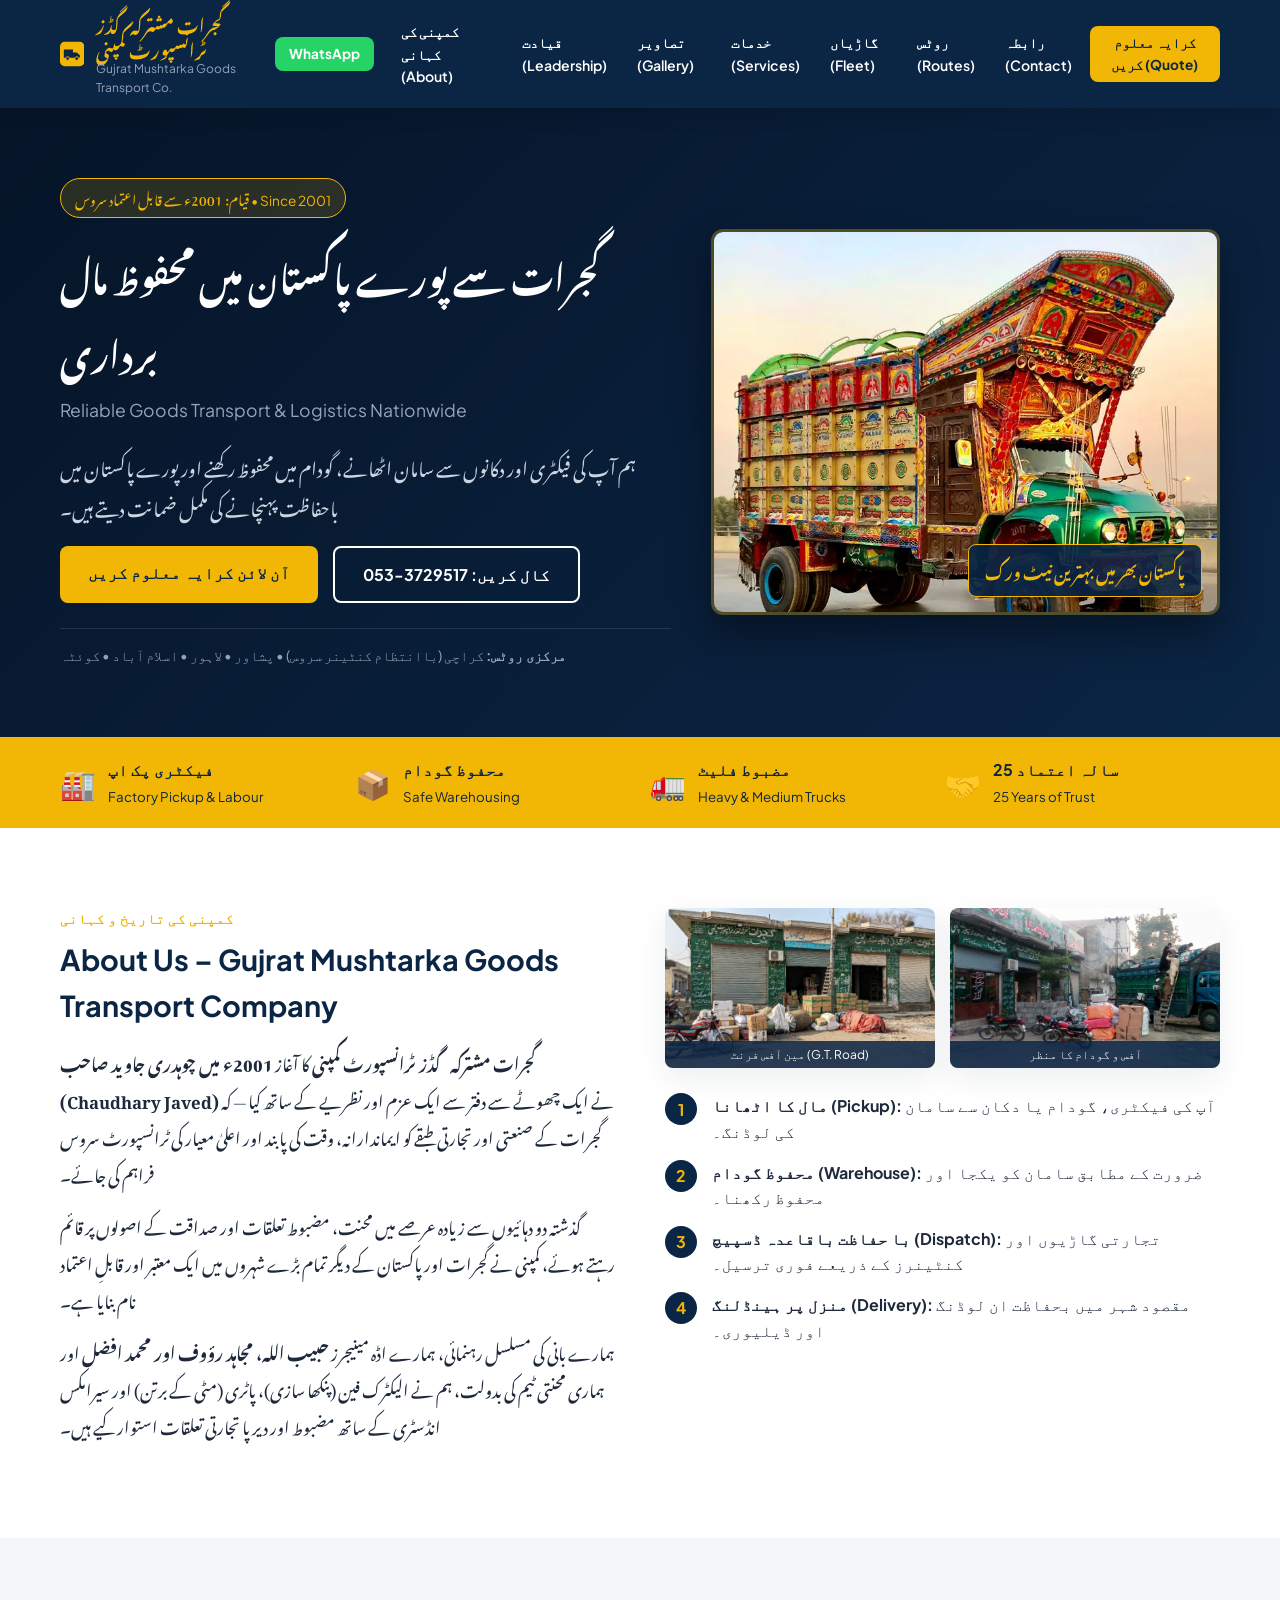
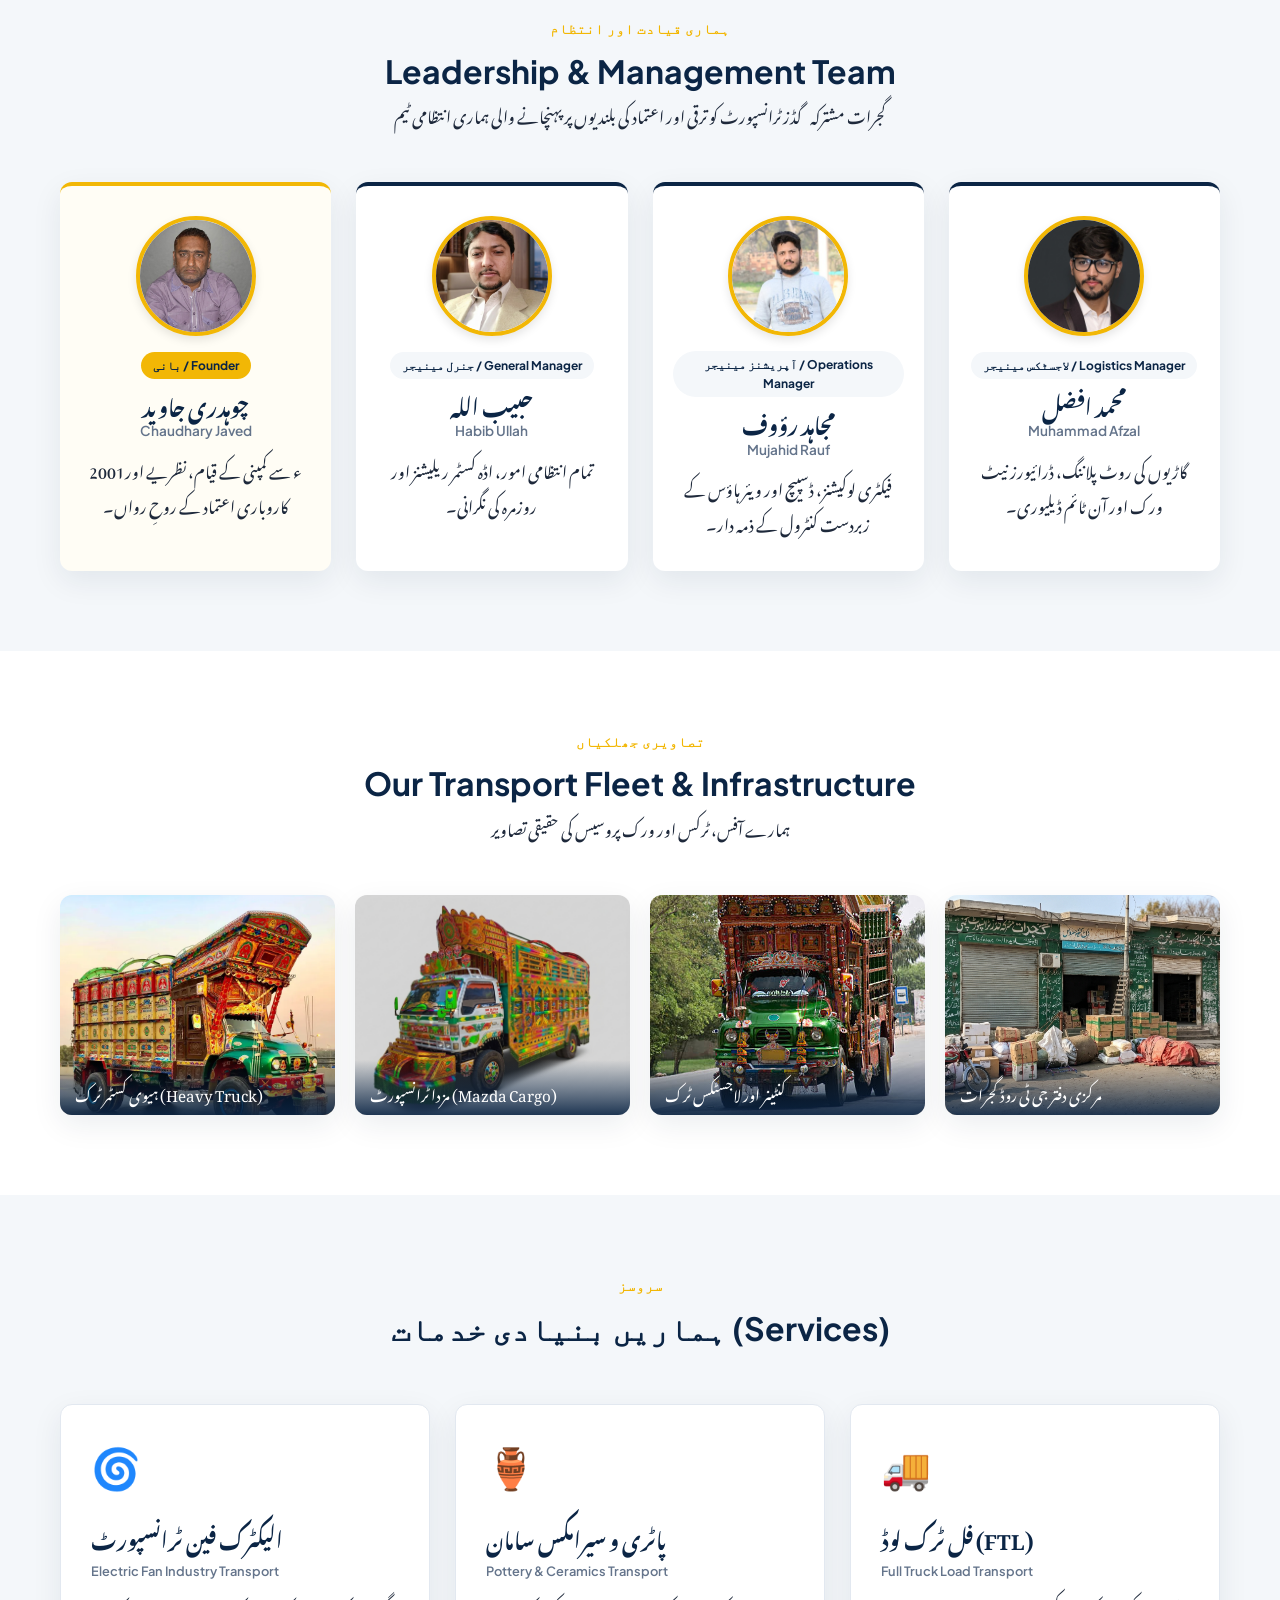
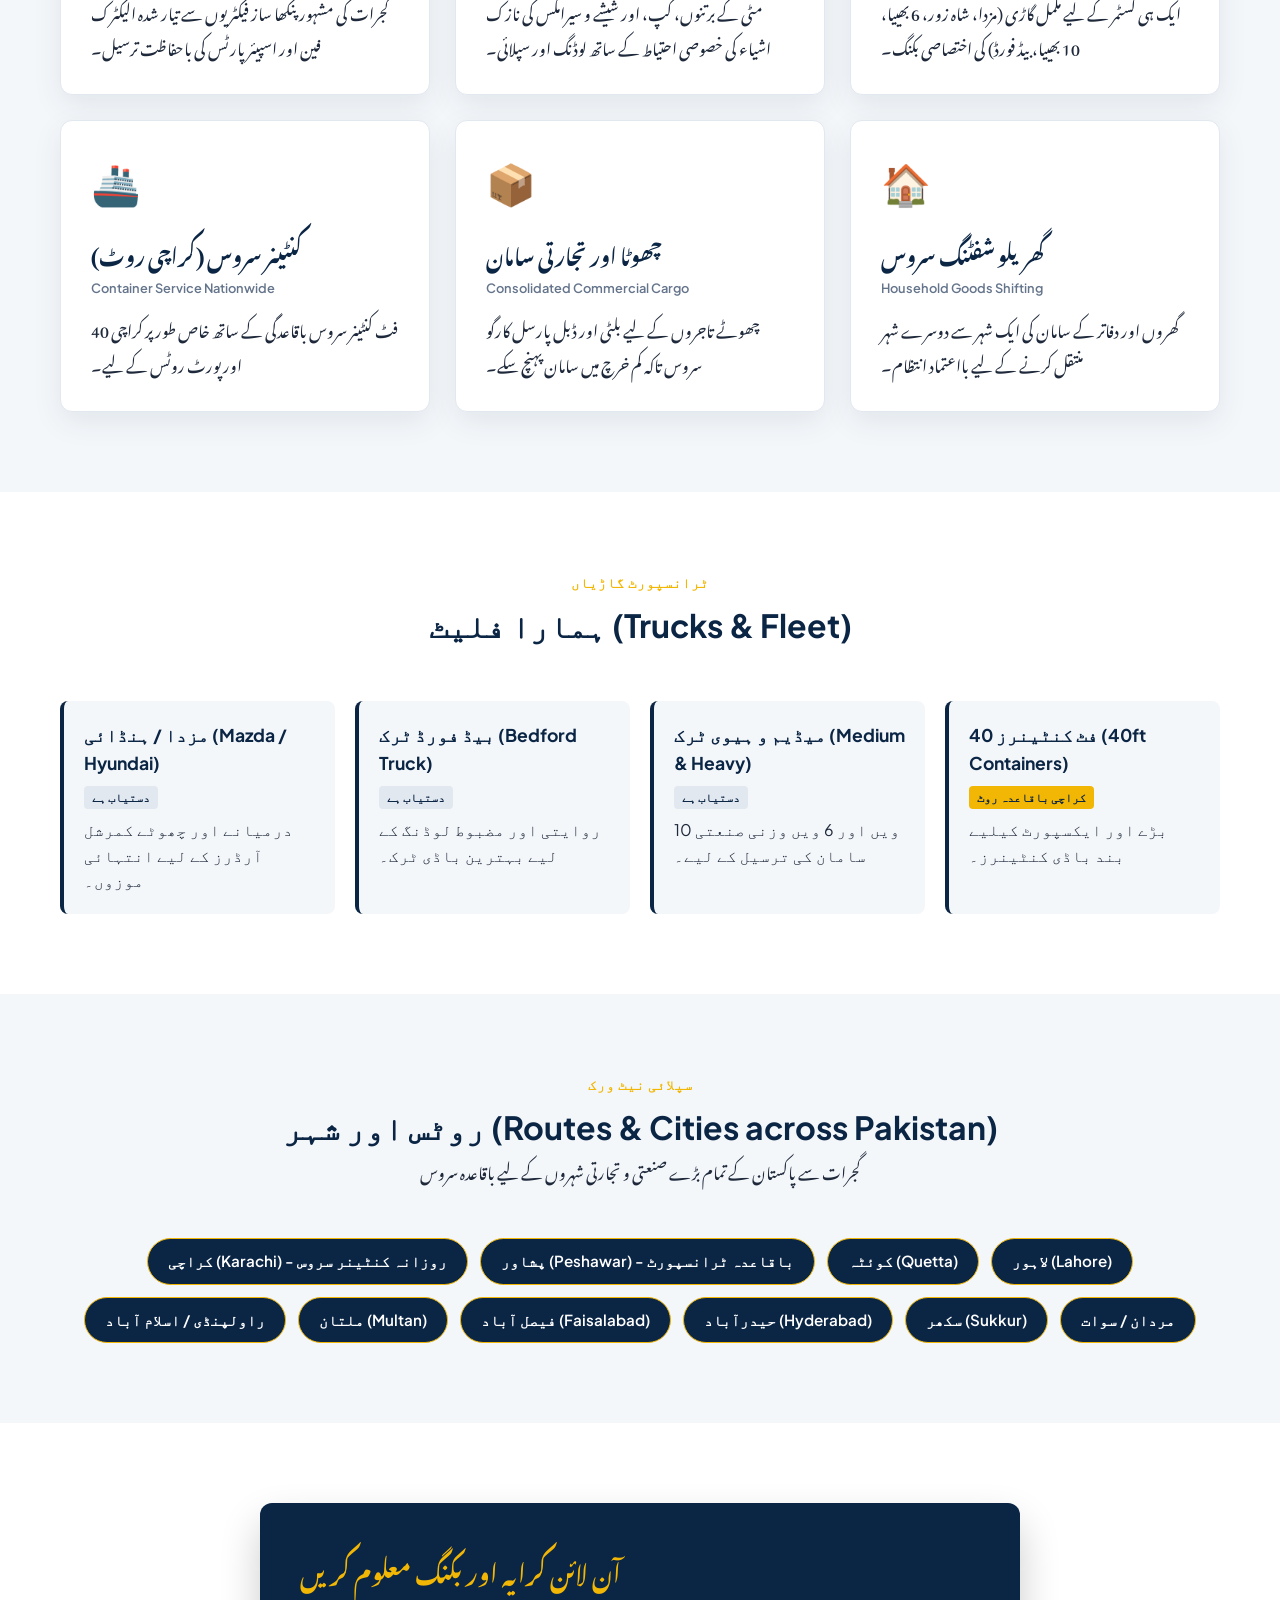
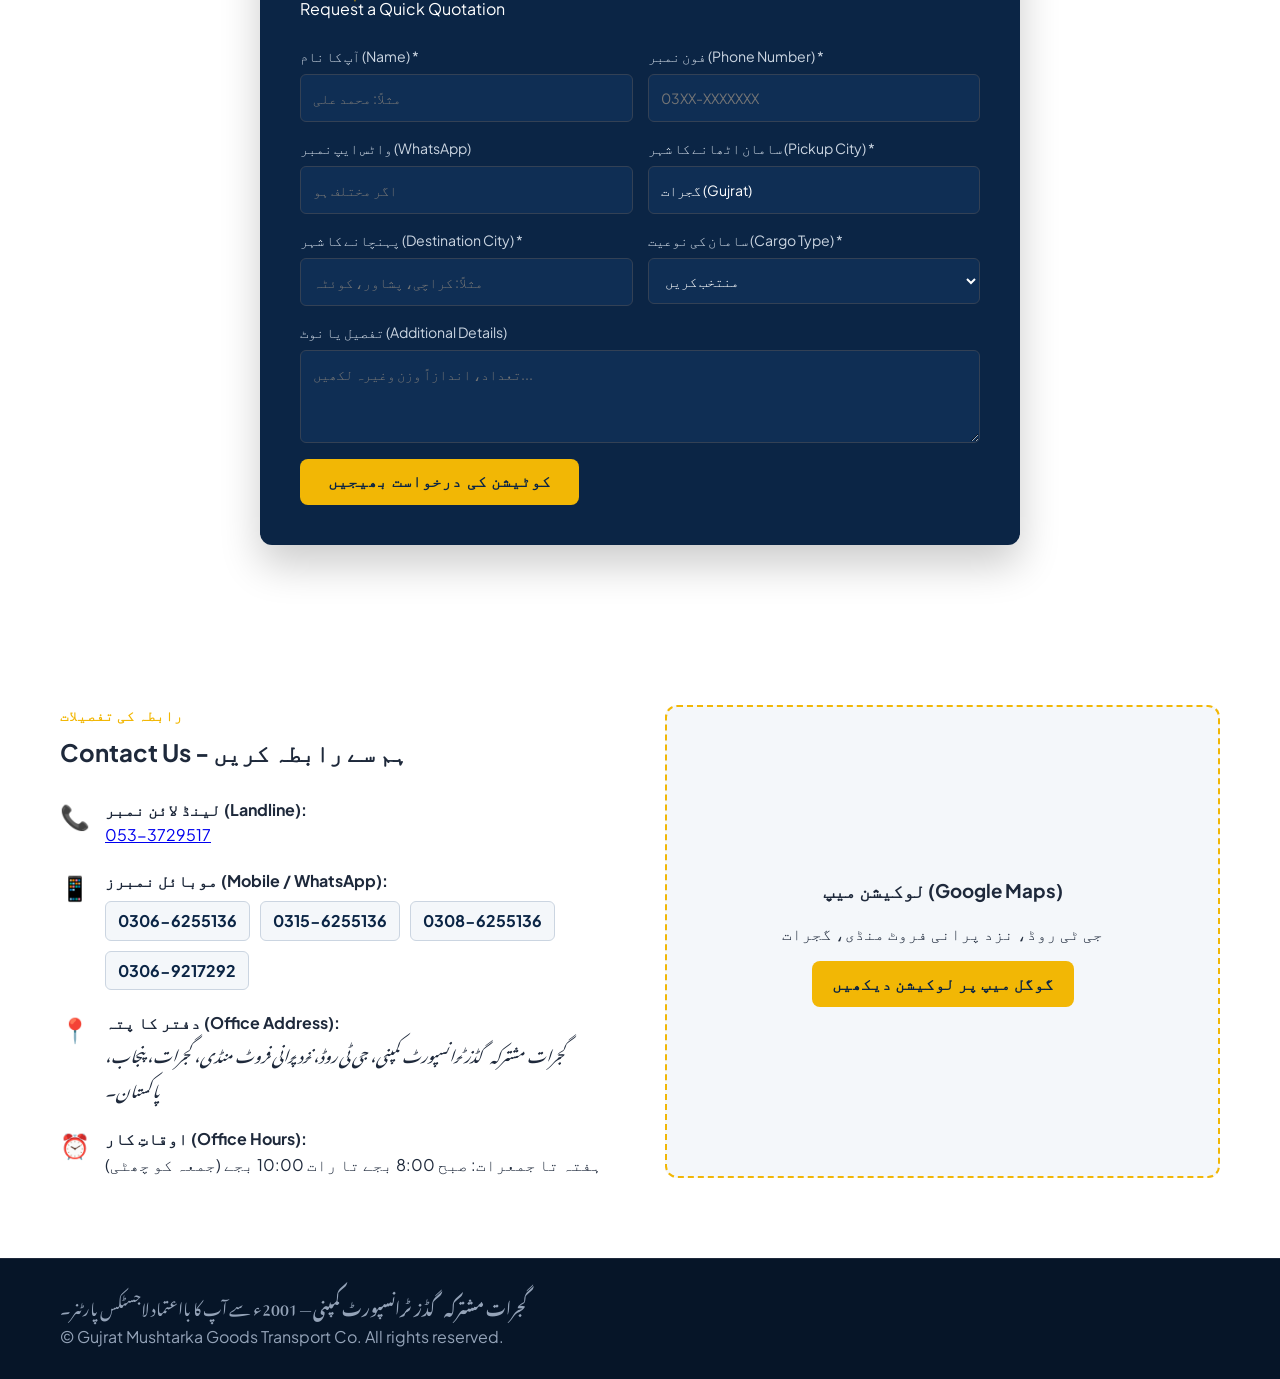
==== index.html @ 5819aaee "Update index.html" ====
<!DOCTYPE html>
<html lang="ur" dir="ltr">
<head>
<meta charset="utf-8">
<meta name="viewport" content="width=device-width, initial-scale=1">
<title>گجرات مشترکہ گڈز ٹرانسپورٹ کمپنی | Gujrat Mushtarka Goods Transport Co.</title>
<meta name="description" content="گجرات سے پورے پاکستان میں مال برداری اور لاجسٹکس سروسز۔ Gujrat Mushtarka Goods Transport Co. - Reliable Freight Transport across Pakistan since 2001.">
<meta property="og:title" content="گجرات مشترکہ گڈز ٹرانسپورٹ کمپنی">
<meta property="og:description" content="2001 سے گجرات سے پورے پاکستان کے لیے قابل اعتماد ٹرانسپورٹ سروس۔">
<meta property="og:type" content="website">
<meta name="theme-color" content="#0B2545">
<link rel="icon" href="data:image/svg+xml,%3Csvg xmlns='http://www.w3.org/2000/svg' viewBox='0 0 32 32'%3E%3Crect width='32' height='32' rx='6' fill='%230B2545'/%3E%3Cpath d='M6 21V10h12v11zM18 14h5l3 3v4H18z' fill='%23F2B705'/%3E%3C/svg%3E">

<!-- Google Fonts (Urdu Nastaliq & Modern English) -->
<link rel="preconnect" href="https://fonts.googleapis.com">
<link rel="preconnect" href="https://fonts.gstatic.com" crossorigin>
<link href="https://fonts.googleapis.com/css2?family=Noto+Nastaliq+Urdu:wght@400;700&family=Plus+Jakarta+Sans:wght@400;600;700;800&display=swap" rel="stylesheet">

<link rel="stylesheet" href="style.css">
<script type="application/ld+json">
{"@context":"https://schema.org","@type":"MovingCompany","name":"Gujrat Mushtarka Goods Transport Co.","telephone":"+92-53-3729517","email":"ijaza504@gmail.com","address":{"@type":"PostalAddress","streetAddress":"G.T. Road, Near Purani Fruit Mandi","addressLocality":"Gujrat","addressRegion":"Punjab","addressCountry":"PK"}}
</script>
</head>
<body>

<header class="site-header">
  <div class="wrap bar">
    <a class="brand" href="#home">
      <svg width="36" height="36" viewBox="0 0 32 32" aria-hidden="true"><rect width="32" height="32" rx="6" fill="#F2B705"/><path d="M5 21V10h12v11zM17 14h5l4 3.5V21H17z" fill="#0B2545"/><circle cx="10" cy="22" r="2.4" fill="#0B2545" stroke="#F2B705" stroke-width="1.2"/><circle cx="22" cy="22" r="2.4" fill="#0B2545" stroke="#F2B705" stroke-width="1.2"/></svg>
      <div class="brand-text">
        <span class="urdu-title">گجرات مشترکہ گڈز ٹرانسپورٹ کمپنی</span>
        <small class="eng-title">Gujrat Mushtarka Goods Transport Co.</small>
      </div>
    </a>
    <a class="btn small hdr-wa" href="https://wa.me/923066255136?text=Assalam-o-Alaikum%2C%20I%20need%20goods%20transport%20services%20from%20Gujrat." target="_blank" rel="noopener">WhatsApp</a>
    <button class="menu-btn" aria-expanded="false" aria-controls="nav">Menu</button>
    <nav id="nav">
      <a href="#about">کمپنی کی کہانی (About)</a>
      <a href="#team">قیادت (Leadership)</a>
      <a href="#gallery">تصاویر (Gallery)</a>
      <a href="#services">خدمات (Services)</a>
      <a href="#fleet">گاڑیاں (Fleet)</a>
      <a href="#routes">روٹس (Routes)</a>
      <a href="#contact">رابطہ (Contact)</a>
      <a class="btn small primary" href="#quote">کرایہ معلوم کریں (Quote)</a>
    </nav>
  </div>
</header>

<main id="main">

<section id="home" class="hero">
  <div class="wrap hero-grid">
    <div class="hero-content">
      <div class="badge-established"><span class="urdu-text">قیام: 2001ء سے قابل اعتماد سروس</span> • Since 2001</div>
      <h1 class="hero-heading">
        <span class="urdu-block">گجرات سے پورے پاکستان میں محفوظ مال برداری</span>
        <span class="eng-sub">Reliable Goods Transport & Logistics Nationwide</span>
      </h1>
      <p class="lead urdu-text">
        ہم آپ کی فیکٹری اور دکانوں سے سامان اٹھانے، گودام میں محفوظ رکھنے اور پورے پاکستان میں باحفاظت پہنچانے کی مکمل ضمانت دیتے ہیں۔
      </p>
      <div class="actions">
        <a class="btn primary lg" href="#quote">آن لائن کرایہ معلوم کریں</a>
        <a class="btn ghost lg" href="tel:+92533729517">کال کریں: 3729517-053</a>
      </div>
      <div class="hero-routes-tag">
        <strong>مرکزی روٹس:</strong> کراچی (باانتظام کنٹینر سروس) • پشاور • لاہور • اسلام آباد • کوئٹہ
      </div>
    </div>
    <div class="hero-art-card">
      <img src="images/Truck-1.webp" onerror="this.src='images/truck-2.jpg'" alt="Gujrat Mushtarka Goods Transport Truck" class="main-hero-img">
      <div class="hero-img-badge">
        <span class="urdu-text">پاکستان بھر میں بہترین نیٹ ورک</span>
      </div>
    </div>
  </div>
</section>

<section class="strip">
  <div class="wrap strip-grid">
    <div class="strip-item">
      <span class="strip-icon">🏭</span>
      <div><strong>فیکٹری پک اپ</strong><br><small>Factory Pickup & Labour</small></div>
    </div>
    <div class="strip-item">
      <span class="strip-icon">📦</span>
      <div><strong>محفوظ گودام</strong><br><small>Safe Warehousing</small></div>
    </div>
    <div class="strip-item">
      <span class="strip-icon">🚛</span>
      <div><strong>مضبوط فلیٹ</strong><br><small>Heavy & Medium Trucks</small></div>
    </div>
    <div class="strip-item">
      <span class="strip-icon">🤝</span>
      <div><strong>25 سالہ اعتماد</strong><br><small>25 Years of Trust</small></div>
    </div>
  </div>
</section>

<section id="about" class="section">
  <div class="wrap two">
    <div class="about-card">
      <span class="section-kicker">کمپنی کی تاریخ و کہانی</span>
      <h2>About Us – Gujrat Mushtarka Goods Transport Company</h2>
      <div class="story-content urdu-text">
        <p><strong>گجرات مشترکہ گڈز ٹرانسپورٹ کمپنی</strong> کا آغاز <strong>2001ء میں چوہدری جاوید صاحب (Chaudhary Javed)</strong> نے ایک چھوٹے سے دفتر سے ایک عزم اور نظریے کے ساتھ کیا — کہ گجرات کے صنعتی اور تجارتی طبقے کو ایماندارانہ، وقت کی پابند اور اعلیٰ معیار کی ٹرانسپورٹ سروس فراہم کی جائے۔</p>
        <p>گذشتہ دو دہائیوں سے زیادہ عرصے میں محنت، مضبوط تعلقات اور صداقت کے اصولوں پر قائم رہتے ہوئے، کمپنی نے گجرات اور پاکستان کے دیگر تمام بڑے شہروں میں ایک معتبر اور قابلِ اعتماد نام بنایا ہے۔</p>
        <p>ہمارے بانی کی مسلسل رہنمائی، ہمارے اڈہ مینیجرز <strong>حبیب اللہ، مجاہد رؤوف اور محمد افضل</strong> اور ہماری محنتی ٹیم کی بدولت، ہم نے الیکٹرک فین (پنکھا سازی)، پاٹری (مٹی کے برتن) اور سیرامکس انڈسٹری کے ساتھ مضبوط اور دیرپا تجارتی تعلقات استوار کیے ہیں۔</p>
      </div>
    </div>
    <div class="about-highlights">
      <div class="office-images-grid">
        <div class="img-box">
          <img src="images/Office%20Front.jpg" alt="Office Front View">
          <span>مین آفس فرنٹ (G.T. Road)</span>
        </div>
        <div class="img-box">
          <img src="images/Office%20left%20Side%20front.jpg" alt="Office Side View">
          <span>آفس و گودام کا منظر</span>
        </div>
      </div>
      <ul class="steps-list">
        <li><span class="num">1</span> <div><strong>مال کا اٹھانا (Pickup):</strong> آپ کی فیکٹری، گودام یا دکان سے سامان کی لوڈنگ۔</div></li>
        <li><span class="num">2</span> <div><strong>محفوظ گودام (Warehouse):</strong> ضرورت کے مطابق سامان کو یکجا اور محفوظ رکھنا۔</div></li>
        <li><span class="num">3</span> <div><strong>با حفاظت باقاعدہ ڈسپیچ (Dispatch):</strong> تجارتی گاڑیوں اور کنٹینرز کے ذریعے فوری ترسیل۔</div></li>
        <li><span class="num">4</span> <div><strong>منزل پر ہینڈلنگ (Delivery):</strong> مقصود شہر میں بحفاظت ان لوڈنگ اور ڈیلیوری۔</div></li>
      </ul>
    </div>
  </div>
</section>

<!-- Leadership & Team Section -->
<section id="team" class="section tint">
  <div class="wrap">
    <div class="center-head">
      <span class="section-kicker">ہماری قیادت اور انتظام</span>
      <h2>Leadership & Management Team</h2>
      <p class="urdu-text intro">گجرات مشترکہ گڈز ٹرانسپورٹ کو ترقی اور اعتماد کی بلندیوں پر پہنچانے والی ہماری انتظامی ٹیم</p>
    </div>

    <div class="team-grid">
      
      <!-- Founder -->
      <div class="team-card founder-card">
        <div class="profile-img-wrap">
          <img src="images/Founder.jpg" onerror="this.src='https://via.placeholder.com/150?text=Founder'" alt="Chaudhary Javed">
        </div>
        <div class="team-details">
          <span class="role-badge gold">بانی / Founder</span>
          <h3>چوہدری جاوید</h3>
          <p class="eng-name">Chaudhary Javed</p>
          <p class="urdu-desc urdu-text">2001ء سے کمپنی کے قیام، نظریے اور کاروباری اعتماد کے روحِ رواں۔</p>
        </div>
      </div>

      <!-- General Manager -->
      <div class="team-card">
        <div class="profile-img-wrap">
          <img src="images/Manager.jpg" onerror="this.src='https://via.placeholder.com/150?text=Manager'" alt="Habib Ullah">
        </div>
        <div class="team-details">
          <span class="role-badge">جنرل مینیجر / General Manager</span>
          <h3>حبیب اللہ</h3>
          <p class="eng-name">Habib Ullah</p>
          <p class="urdu-desc urdu-text">تمام انتظامی امور، اڈہ کسٹمر ریلیشنز اور روزمرہ کی نگرانی۔</p>
        </div>
      </div>

      <!-- Operations Manager -->
      <div class="team-card">
        <div class="profile-img-wrap">
          <img src="images/Mujahid.jpg" onerror="this.src='https://via.placeholder.com/150?text=Mujahid'" alt="Mujahid Rauf">
        </div>
        <div class="team-details">
          <span class="role-badge">آپریشنز مینیجر / Operations Manager</span>
          <h3>مجاہد رؤوف</h3>
          <p class="eng-name">Mujahid Rauf</p>
          <p class="urdu-desc urdu-text">فیکٹری لوکیشنز، ڈسپیچ اور ویئر ہاؤس کے زبردست کنٹرول کے ذمہ دار۔</p>
        </div>
      </div>

      <!-- Logistics Manager -->
      <div class="team-card">
        <div class="profile-img-wrap">
          <img src="images/Afzal.jpg" onerror="this.src='https://via.placeholder.com/150?text=Afzal'" alt="Muhammad Afzal">
        </div>
        <div class="team-details">
          <span class="role-badge">لاجسٹکس مینیجر / Logistics Manager</span>
          <h3>محمد افضل</h3>
          <p class="eng-name">Muhammad Afzal</p>
          <p class="urdu-desc urdu-text">گاڑیوں کی روٹ پلاننگ، ڈرائیورز نیٹ ورک اور آن ٹائم ڈیلیوری۔</p>
        </div>
      </div>

    </div>
  </div>
</section>

<!-- Gallery Section -->
<section id="gallery" class="section">
  <div class="wrap">
    <div class="center-head">
      <span class="section-kicker">تصاویری جھلکیاں</span>
      <h2>Our Transport Fleet & Infrastructure</h2>
      <p class="urdu-text intro">ہمارے آفس، ٹرکس اور ورک پروسیس کی حقیقی تصاویر</p>
    </div>
    
    <div class="gallery-grid">
      <div class="gallery-item">
        <img src="images/Truck-1.webp" onerror="this.src='images/truck-2.jpg'" alt="Heavy Freight Truck">
        <div class="overlay"><span>ہیوی کسٹمر ٹرک (Heavy Truck)</span></div>
      </div>
      <div class="gallery-item">
        <img src="images/Mazda.jpg" alt="Mazda Goods Transport">
        <div class="overlay"><span>مزدا ٹرانسپورٹ (Mazda Cargo)</span></div>
      </div>
      <div class="gallery-item">
        <img src="images/truck-2.jpg" alt="Container Transport Truck">
        <div class="overlay"><span>کنٹینر اور لاجسٹکس ٹرک</span></div>
      </div>
      <div class="gallery-item">
        <img src="images/Office%20Front.jpg" alt="Office Location Gujrat">
        <div class="overlay"><span>مرکزی دفتر جی ٹی روڈ گجرات</span></div>
      </div>
    </div>
  </div>
</section>

<!-- Services Section -->
<section id="services" class="section tint">
  <div class="wrap">
    <div class="center-head">
      <span class="section-kicker">سروسز</span>
      <h2>ہماریں بنیادی خدمات (Services)</h2>
    </div>
    <div class="cards-grid">
      <article class="service-card">
        <div class="icon">🌀</div>
        <h3 class="urdu-text">الیکٹرک فین ٹرانسپورٹ</h3>
        <p class="eng-sub">Electric Fan Industry Transport</p>
        <p class="urdu-text text-muted">گجرات کی مشہور پنکھا ساز فیکٹریوں سے تیار شدہ الیکٹرک فین اور اسپیئر پارٹس کی باحفاظت ترسیل۔</p>
      </article>

      <article class="service-card">
        <div class="icon">🏺</div>
        <h3 class="urdu-text">پاٹری و سیرامکس سامان</h3>
        <p class="eng-sub">Pottery & Ceramics Transport</p>
        <p class="urdu-text text-muted">مٹی کے برتنوں، کپ، اور شیشے و سیرامکس کی نازک اشیاء کی خصوصی احتیاط کے ساتھ لوڈنگ اور سپلائی۔</p>
      </article>

      <article class="service-card">
        <div class="icon">🚚</div>
        <h3 class="urdu-text">فل ٹرک لوڈ (FTL)</h3>
        <p class="eng-sub">Full Truck Load Transport</p>
        <p class="urdu-text text-muted">ایک ہی کسٹمر کے لیے مکمل گاڑی (مزدا، شاہ زور، 6 بھییا، 10 بھییا، بیڈ فورڈ) کی اختصاصی بکنگ۔</p>
      </article>

      <article class="service-card">
        <div class="icon">🚢</div>
        <h3 class="urdu-text">کنٹینر سروس (کراچی روٹ)</h3>
        <p class="eng-sub">Container Service Nationwide</p>
        <p class="urdu-text text-muted">40 فٹ کنٹینر سروس باقاعدگی کے ساتھ خاص طور پر کراچی اور پورٹ روٹس کے لیے۔</p>
      </article>

      <article class="service-card">
        <div class="icon">📦</div>
        <h3 class="urdu-text">چھوٹا اور تجارتی سامان</h3>
        <p class="eng-sub">Consolidated Commercial Cargo</p>
        <p class="urdu-text text-muted">چھوٹے تاجروں کے لیے بلٹی اور ڈبل پارسل کارگو سروس تاکہ کم خرچ میں سامان پہنچ سکے۔</p>
      </article>

      <article class="service-card">
        <div class="icon">🏠</div>
        <h3 class="urdu-text">گھریلو شفٹنگ سروس</h3>
        <p class="eng-sub">Household Goods Shifting</p>
        <p class="urdu-text text-muted">گھروں اور دفاتر کے سامان کی ایک شہر سے دوسرے شہر منتقل کرنے کے لیے بااعتماد انتظام۔</p>
      </article>
    </div>
  </div>
</section>

<!-- Fleet & Vehicles in Urdu -->
<section id="fleet" class="section">
  <div class="wrap">
    <div class="center-head">
      <span class="section-kicker">ٹرانسپورٹ گاڑیاں</span>
      <h2>ہمارا فلیٹ (Trucks & Fleet)</h2>
    </div>
    <div class="fleet-grid">
      <div class="fleet-box">
        <h4>مزدا / ہنڈائی (Mazda / Hyundai)</h4>
        <span class="urdu-badge">دستیاب ہے</span>
        <p>درمیانے اور چھوٹے کمرشل آرڈرز کے لیے انتہائی موزوں۔</p>
      </div>
      <div class="fleet-box">
        <h4>بیڈ فورڈ ٹرک (Bedford Truck)</h4>
        <span class="urdu-badge">دستیاب ہے</span>
        <p>روایتی اور مضبوط لوڈنگ کے لیے بہترین باڈی ٹرک۔</p>
      </div>
      <div class="fleet-box">
        <h4>میڈیم و ہیوی ٹرک (Medium & Heavy)</h4>
        <span class="urdu-badge">دستیاب ہے</span>
        <p>10 ویں اور 6 ویں وزنی صنعتی سامان کی ترسیل کے لیے۔</p>
      </div>
      <div class="fleet-box">
        <h4>40 فٹ کنٹینرز (40ft Containers)</h4>
        <span class="urdu-badge gold">کراچی باقاعدہ روٹ</span>
        <p>بڑے اور ایکسپورٹ کیلیے بند باڈی کنٹینرز۔</p>
      </div>
    </div>
  </div>
</section>

<!-- Cities & Routes in Urdu -->
<section id="routes" class="section tint">
  <div class="wrap">
    <div class="center-head">
      <span class="section-kicker">سپلائی نیٹ ورک</span>
      <h2>روٹس اور شہر (Routes & Cities across Pakistan)</h2>
      <p class="urdu-text intro">گجرات سے پاکستان کے تمام بڑے صنعتی و تجارتی شہروں کے لیے باقاعدہ سروس</p>
    </div>
    <div class="cities-container">
      <div class="main-city-chips">
        <span class="city-chip prime">کراچی (Karachi) - روزانہ کنٹینر سروس</span>
        <span class="city-chip prime">پشاور (Peshawar) - باقاعدہ ٹرانسپورٹ</span>
        <span class="city-chip prime">کوئٹہ (Quetta)</span>
        <span class="city-chip prime">لاہور (Lahore)</span>
        <span class="city-chip prime">راولپنڈی / اسلام آباد</span>
        <span class="city-chip prime">ملتان (Multan)</span>
        <span class="city-chip prime">فیصل آباد (Faisalabad)</span>
        <span class="city-chip prime">حیدرآباد (Hyderabad)</span>
        <span class="city-chip prime">سکھر (Sukkur)</span>
        <span class="city-chip prime">مردان / سوات</span>
      </div>
    </div>
  </div>
</section>

<!-- Quote Form -->
<section id="quote" class="section quote-section">
  <div class="wrap narrow">
    <div class="quote-box">
      <h2 class="urdu-text text-center">آن لائن کرایہ اور بکنگ معلوم کریں</h2>
      <p class="text-center eng-sub">Request a Quick Quotation</p>
      
      <form id="quoteForm" action="https://formsubmit.co/ijaza504@gmail.com" method="POST" style="margin-top:24px;">
        <!-- Redirect after submission (Optional) -->
        <input type="hidden" name="_next" value="https://ijaza504.github.io/Gujrat-Mushtarka-Goods-Transport-Co/">
        <input type="hidden" name="_subject" value="New Quote Request - Gujrat Mushtarka Transport">
        
        <div class="form-grid">
          <label>آپ کا نام (Name) *<input type="text" name="name" required placeholder="مثلاً: محمد علی"></label>
          <label>فون نمبر (Phone Number) *<input type="tel" name="phone" required placeholder="03XX-XXXXXXX"></label>
          <label>واٹس ایپ نمبر (WhatsApp)<input type="tel" name="whatsapp" placeholder="اگر مختلف ہو"></label>
          <label>سامان اٹھانے کا شہر (Pickup City) *<input type="text" name="pickupCity" value="گجرات (Gujrat)" required></label>
          <label>پہنچانے کا شہر (Destination City) *<input type="text" name="destCity" placeholder="مثلاً: کراچی، پشاور، کوئٹہ" required></label>
          <label>سامان کی نوعیت (Cargo Type) *
            <select name="cargoType" required>
              <option value="">منتخب کریں</option>
              <option value="Electric Fans">الیکٹرک فین (Electric Fans)</option>
              <option value="Pottery">پاٹری / سیرامکس (Pottery)</option>
              <option value="Commercial Cargo">کمرشل کارگو (Commercial Cargo)</option>
              <option value="Household Shifting">گھریلو سامان (Household Shifting)</option>
              <option value="Other">دیگر (Other)</option>
            </select>
          </label>
          <label class="full-width">تفصیل یا نوٹ (Additional Details)<textarea name="notes" rows="3" placeholder="تعداد، اندازاً وزن وغیرہ لکھیں..."></textarea></label>
        </div>
        <button type="submit" class="btn primary lg full-btn" style="margin-top:16px;">کوٹیشن کی درخواست بھیجیں</button>
      </form>
    </div>
  </div>
</section>
<!-- Contact Section -->
<section id="contact" class="section">
  <div class="wrap two">
    <div class="contact-info-card">
      <span class="section-kicker">رابطہ کی تفصیلات</span>
      <h2>Contact Us - ہم سے رابطہ کریں</h2>
      
      <div class="contact-methods">
        <div class="c-row">
          <span class="c-icon">📞</span>
          <div>
            <strong>لینڈ لائن نمبر (Landline):</strong><br>
            <a href="tel:+92533729517" class="phone-link">053-3729517</a>
          </div>
        </div>

        <div class="c-row">
          <span class="c-icon">📱</span>
          <div>
            <strong>موبائل نمبرز (Mobile / WhatsApp):</strong>
            <div class="phones-grid">
              <a href="tel:+923066255136">0306-6255136</a>
              <a href="tel:+923156255136">0315-6255136</a>
              <a href="tel:+923086255136">0308-6255136</a>
              <a href="tel:+923069217292">0306-9217292</a>
            </div>
          </div>
        </div>

        <div class="c-row">
          <span class="c-icon">📍</span>
          <div>
            <strong>دفتر کا پتہ (Office Address):</strong><br>
            <address class="urdu-text">گجرات مشترکہ گڈز ٹرانسپورٹ کمپنی، جی ٹی روڈ، نزد پرانی فروٹ منڈی، گجرات، پنجاب، پاکستان۔</address>
          </div>
        </div>

        <div class="c-row">
          <span class="c-icon">⏰</span>
          <div>
            <strong>اوقاتِ کار (Office Hours):</strong><br>
            <span>ہفتہ تا جمعرات: صبح 8:00 بجے تا رات 10:00 بجے (جمعہ کو چھٹی)</span>
          </div>
        </div>
      </div>
    </div>

    <div class="map-box">
      <h3>لوکیشن میپ (Google Maps)</h3>
      <p>جی ٹی روڈ، نزد پرانی فروٹ منڈی، گجرات</p>
      <a href="https://www.google.com/maps/place/Gujrat+Mushtarka+Goods+Transport+Co./@32.559764,74.0819504,831m/data=!3m2!1e3!4b1!4m6!3m5!1s0x391f1bdcf7f16bd5:0x8f5a824f1173a8bf!8m2!3d32.559764!4d74.0819504!16s%2Fg%2F11f760jm0r?entry=ttu" target="_blank" rel="noopener" class="btn primary">گوگل میپ پر لوکیشن دیکھیں</a>
    </div>
  </div>
</section>

</main>

<footer class="site-footer">
  <div class="wrap text-center">
    <p class="urdu-text"><strong>گجرات مشترکہ گڈز ٹرانسپورٹ کمپنی</strong> — 2001ء سے آپ کا بااعتماد لاجسٹکس پارٹنر۔</p>
    <p class="eng-sub">&copy; Gujrat Mushtarka Goods Transport Co. All rights reserved.</p>
  </div>
</footer>

<script>
  document.querySelector('.menu-btn').addEventListener('click', function() {
    document.getElementById('nav').classList.toggle('open');
  });
</script>
</body>
</html>
---- style.css ----
:root {
  --navy: #0B2545;
  --navy-dark: #061528;
  --navy-light: #133966;
  --gold: #F2B705;
  --gold-hover: #ffca28;
  --bg-light: #F4F7FA;
  --text-dark: #1E293B;
  --text-muted: #64748B;
  --white: #FFFFFF;
  --font-urdu: 'Noto Nastaliq Urdu', serif;
  --font-eng: 'Plus Jakarta Sans', sans-serif;
  --radius: 12px;
  --shadow: 0 10px 30px rgba(11, 37, 69, 0.08);
}

* { box-sizing: border-box; margin: 0; padding: 0; }
html { scroll-behavior: smooth; }

body {
  font-family: var(--font-eng);
  color: var(--text-dark);
  background-color: var(--white);
  line-height: 1.6;
}

.urdu-text, .urdu-title, .urdu-block {
  font-family: var(--font-urdu);
  line-height: 2.2 !important;
}

.wrap { max-width: 1200px; margin: 0 auto; padding: 0 20px; }
.narrow { max-width: 800px; }

/* Header */
.site-header {
  position: sticky;
  top: 0;
  z-index: 100;
  background: var(--navy);
  box-shadow: 0 4px 20px rgba(0,0,0,0.15);
  padding: 10px 0;
}
.bar { display: flex; align-items: center; justify-content: space-between; gap: 15px; }
.brand { display: flex; align-items: center; gap: 12px; text-decoration: none; color: var(--white); }
.brand-text .urdu-title { display: block; font-size: 1.1rem; color: var(--gold); font-weight: 700; line-height: 1.4 !important; }
.brand-text .eng-title { display: block; font-size: 0.75rem; color: #94A3B8; }

nav { display: flex; align-items: center; gap: 6px; }
nav a { color: var(--white); text-decoration: none; padding: 8px 12px; border-radius: 6px; font-size: 0.88rem; font-weight: 600; }
nav a:hover { background: var(--navy-light); }

.menu-btn { display: none; background: transparent; color: var(--white); border: 1px solid #334155; padding: 8px 14px; border-radius: 6px; font: inherit; }

/* Buttons */
.btn { display: inline-block; padding: 10px 20px; border-radius: 8px; font-weight: 700; text-decoration: none; border: none; cursor: pointer; transition: all 0.2s; text-align: center; }
.btn.primary { background: var(--gold); color: var(--navy); }
.btn.primary:hover { background: var(--gold-hover); transform: translateY(-2px); }
.btn.ghost { border: 2px solid var(--white); color: var(--white); }
.btn.ghost:hover { background: rgba(255,255,255,0.1); }
.btn.lg { padding: 14px 28px; font-size: 1rem; }
.btn.small { font-size: 0.85rem; padding: 6px 14px; }
.hdr-wa { background: #25D366; color: #fff; }

/* Hero Section */
.hero { background: linear-gradient(135deg, var(--navy-dark) 0%, var(--navy) 100%); color: var(--white); padding: 70px 0; }
.hero-grid { display: grid; grid-template-columns: 1.2fr 1fr; gap: 40px; align-items: center; }
.badge-established { display: inline-block; background: rgba(242, 183, 5, 0.15); border: 1px solid var(--gold); color: var(--gold); padding: 4px 14px; border-radius: 50px; font-size: 0.85rem; margin-bottom: 16px; }
.hero-heading .urdu-block { display: block; font-size: 2.2rem; color: var(--white); font-weight: 700; margin-bottom: 8px; }
.hero-heading .eng-sub { display: block; font-size: 1.1rem; color: #94A3B8; font-weight: 400; }
.lead { font-size: 1.15rem; color: #CBD5E1; margin: 20px 0; }
.actions { display: flex; gap: 15px; flex-wrap: wrap; margin-bottom: 25px; }
.hero-routes-tag { font-size: 0.9rem; color: #94A3B8; border-top: 1px solid rgba(255,255,255,0.1); padding-top: 15px; }

.hero-art-card { position: relative; border-radius: var(--radius); overflow: hidden; box-shadow: 0 20px 40px rgba(0,0,0,0.4); border: 3px solid rgba(242, 183, 5, 0.3); }
.main-hero-img { width: 100%; height: 380px; object-fit: cover; display: block; }
.hero-img-badge { position: absolute; bottom: 15px; right: 15px; background: rgba(11, 37, 69, 0.9); color: var(--gold); padding: 8px 16px; border-radius: 8px; font-weight: 700; border: 1px solid var(--gold); }

/* Strip */
.strip { background: var(--gold); color: var(--navy); padding: 20px 0; }
.strip-grid { display: grid; grid-template-columns: repeat(auto-fit, minmax(200px, 1fr)); gap: 20px; }
.strip-item { display: flex; align-items: center; gap: 12px; }
.strip-icon { font-size: 1.8rem; }

/* Sections */
.section { padding: 80px 0; }
.tint { background: var(--bg-light); }
.section-kicker { color: var(--gold); font-weight: 700; text-transform: uppercase; letter-spacing: 1px; font-size: 0.85rem; display: block; margin-bottom: 6px; }
.center-head { text-align: center; margin-bottom: 50px; }
.center-head h2 { font-size: 2rem; color: var(--navy); }

.two { display: grid; grid-template-columns: 1fr 1fr; gap: 50px; }
.about-card h2 { font-size: 1.8rem; color: var(--navy); margin-bottom: 15px; }
.story-content p { margin-bottom: 15px; font-size: 1.05rem; }

.office-images-grid { display: grid; grid-template-columns: 1fr 1fr; gap: 15px; margin-bottom: 25px; }
.img-box { position: relative; border-radius: 8px; overflow: hidden; height: 160px; box-shadow: var(--shadow); }
.img-box img { width: 100%; height: 100%; object-fit: cover; }
.img-box span { position: absolute; bottom: 0; left: 0; right: 0; background: rgba(11, 37, 69, 0.85); color: #fff; font-size: 0.75rem; text-align: center; padding: 4px; }

.steps-list { list-style: none; }
.steps-list li { display: flex; gap: 15px; margin-bottom: 15px; align-items: flex-start; }
.steps-list .num { background: var(--navy); color: var(--gold); font-weight: 700; width: 32px; height: 32px; border-radius: 50%; display: flex; align-items: center; justify-content: center; flex-shrink: 0; }

/* Team Section */
.team-grid { display: grid; grid-template-columns: repeat(auto-fit, minmax(250px, 1fr)); gap: 25px; }
.team-card { background: var(--white); border-radius: var(--radius); padding: 30px 20px; text-align: center; box-shadow: var(--shadow); border-top: 4px solid var(--navy); transition: transform 0.3s; }
.team-card:hover { transform: translateY(-5px); }
.team-card.founder-card { border-top-color: var(--gold); background: #FFFDF5; }
.profile-img-wrap { width: 120px; height: 120px; margin: 0 auto 15px; border-radius: 50%; overflow: hidden; border: 4px solid var(--gold); box-shadow: 0 4px 10px rgba(0,0,0,0.1); }
.profile-img-wrap img { width: 100%; height: 100%; object-fit: cover; }
.role-badge { display: inline-block; background: var(--bg-light); color: var(--navy); font-size: 0.75rem; font-weight: 700; padding: 4px 12px; border-radius: 50px; margin-bottom: 8px; }
.role-badge.gold { background: var(--gold); color: var(--navy); }
.team-details h3 { font-size: 1.3rem; color: var(--navy); font-family: var(--font-urdu); }
.team-details .eng-name { font-size: 0.85rem; color: var(--text-muted); font-weight: 600; margin-bottom: 10px; }

/* Gallery */
.gallery-grid { display: grid; grid-template-columns: repeat(auto-fit, minmax(260px, 1fr)); gap: 20px; }
.gallery-item { position: relative; border-radius: var(--radius); overflow: hidden; height: 220px; box-shadow: var(--shadow); }
.gallery-item img { width: 100%; height: 100%; object-fit: cover; transition: transform 0.4s; }
.gallery-item:hover img { transform: scale(1.08); }
.gallery-item .overlay { position: absolute; bottom: 0; left: 0; right: 0; background: linear-gradient(transparent, rgba(11, 37, 69, 0.9)); color: #fff; padding: 20px 15px 10px; font-family: var(--font-urdu); font-size: 0.95rem; }

/* Services */
.cards-grid { display: grid; grid-template-columns: repeat(auto-fit, minmax(280px, 1fr)); gap: 25px; }
.service-card { background: var(--white); padding: 30px; border-radius: var(--radius); box-shadow: var(--shadow); border: 1px solid #E2E8F0; }
.service-card .icon { font-size: 2.5rem; margin-bottom: 15px; }
.service-card h3 { font-size: 1.3rem; color: var(--navy); margin-bottom: 2px; }
.service-card .eng-sub { font-size: 0.8rem; color: var(--text-muted); font-weight: 600; margin-bottom: 12px; }

/* Fleet */
.fleet-grid { display: grid; grid-template-columns: repeat(auto-fit, minmax(240px, 1fr)); gap: 20px; }
.fleet-box { background: var(--bg-light); border-left: 4px solid var(--navy); padding: 20px; border-radius: 8px; }
.fleet-box h4 { font-size: 1.1rem; color: var(--navy); margin-bottom: 6px; }
.urdu-badge { display: inline-block; background: #E2E8F0; color: var(--navy); font-size: 0.75rem; padding: 2px 8px; border-radius: 4px; font-weight: 700; margin-bottom: 8px; }
.urdu-badge.gold { background: var(--gold); }

/* Cities */
.main-city-chips { display: flex; flex-wrap: wrap; gap: 12px; justify-content: center; }
.city-chip.prime { background: var(--navy); color: var(--white); padding: 10px 20px; border-radius: 50px; font-size: 0.95rem; font-weight: 600; border: 1px solid var(--gold); }

/* Forms & Quote */
.quote-box { background: var(--navy); color: var(--white); padding: 40px; border-radius: var(--radius); box-shadow: 0 20px 40px rgba(0,0,0,0.2); }
.quote-box h2 { color: var(--gold); }
.form-grid { display: grid; grid-template-columns: 1fr 1fr; gap: 15px; }
.full-width { grid-column: 1 / -1; }
label { display: flex; flex-direction: column; gap: 6px; font-size: 0.88rem; color: #CBD5E1; }
input, select, textarea { padding: 12px; border-radius: 6px; border: 1px solid #334155; font: inherit; background: #0F2E54; color: var(--white); }
input:focus, select:focus, textarea:focus { outline: 2px solid var(--gold); }

/* Contact */
.contact-methods { display: flex; flex-direction: column; gap: 20px; margin-top: 25px; }
.c-row { display: flex; gap: 15px; align-items: flex-start; }
.c-icon { font-size: 1.5rem; }
.phones-grid { display: flex; flex-wrap: wrap; gap: 10px; margin-top: 8px; }
.phones-grid a { background: var(--bg-light); color: var(--navy); padding: 6px 12px; border-radius: 6px; text-decoration: none; font-weight: 700; border: 1px solid #CBD5E1; }

.map-box { background: var(--bg-light); padding: 30px; border-radius: var(--radius); border: 2px dashed var(--gold); text-align: center; display: flex; flex-direction: column; justify-content: center; align-items: center; gap: 15px; }

/* Footer */
.site-footer { background: var(--navy-dark); color: #94A3B8; padding: 30px 0; border-top: 1px solid #1E293B; }

/* Responsive */
@media(max-width: 860px) {
  .menu-btn { display: block; }
  nav { display: none; position: absolute; top: 100%; left: 0; right: 0; background: var(--navy); flex-direction: column; padding: 20px; }
  nav.open { display: flex; }
  .hero-grid, .two, .form-grid { grid-template-columns: 1fr; }
  .main-hero-img { height: 260px; }
}
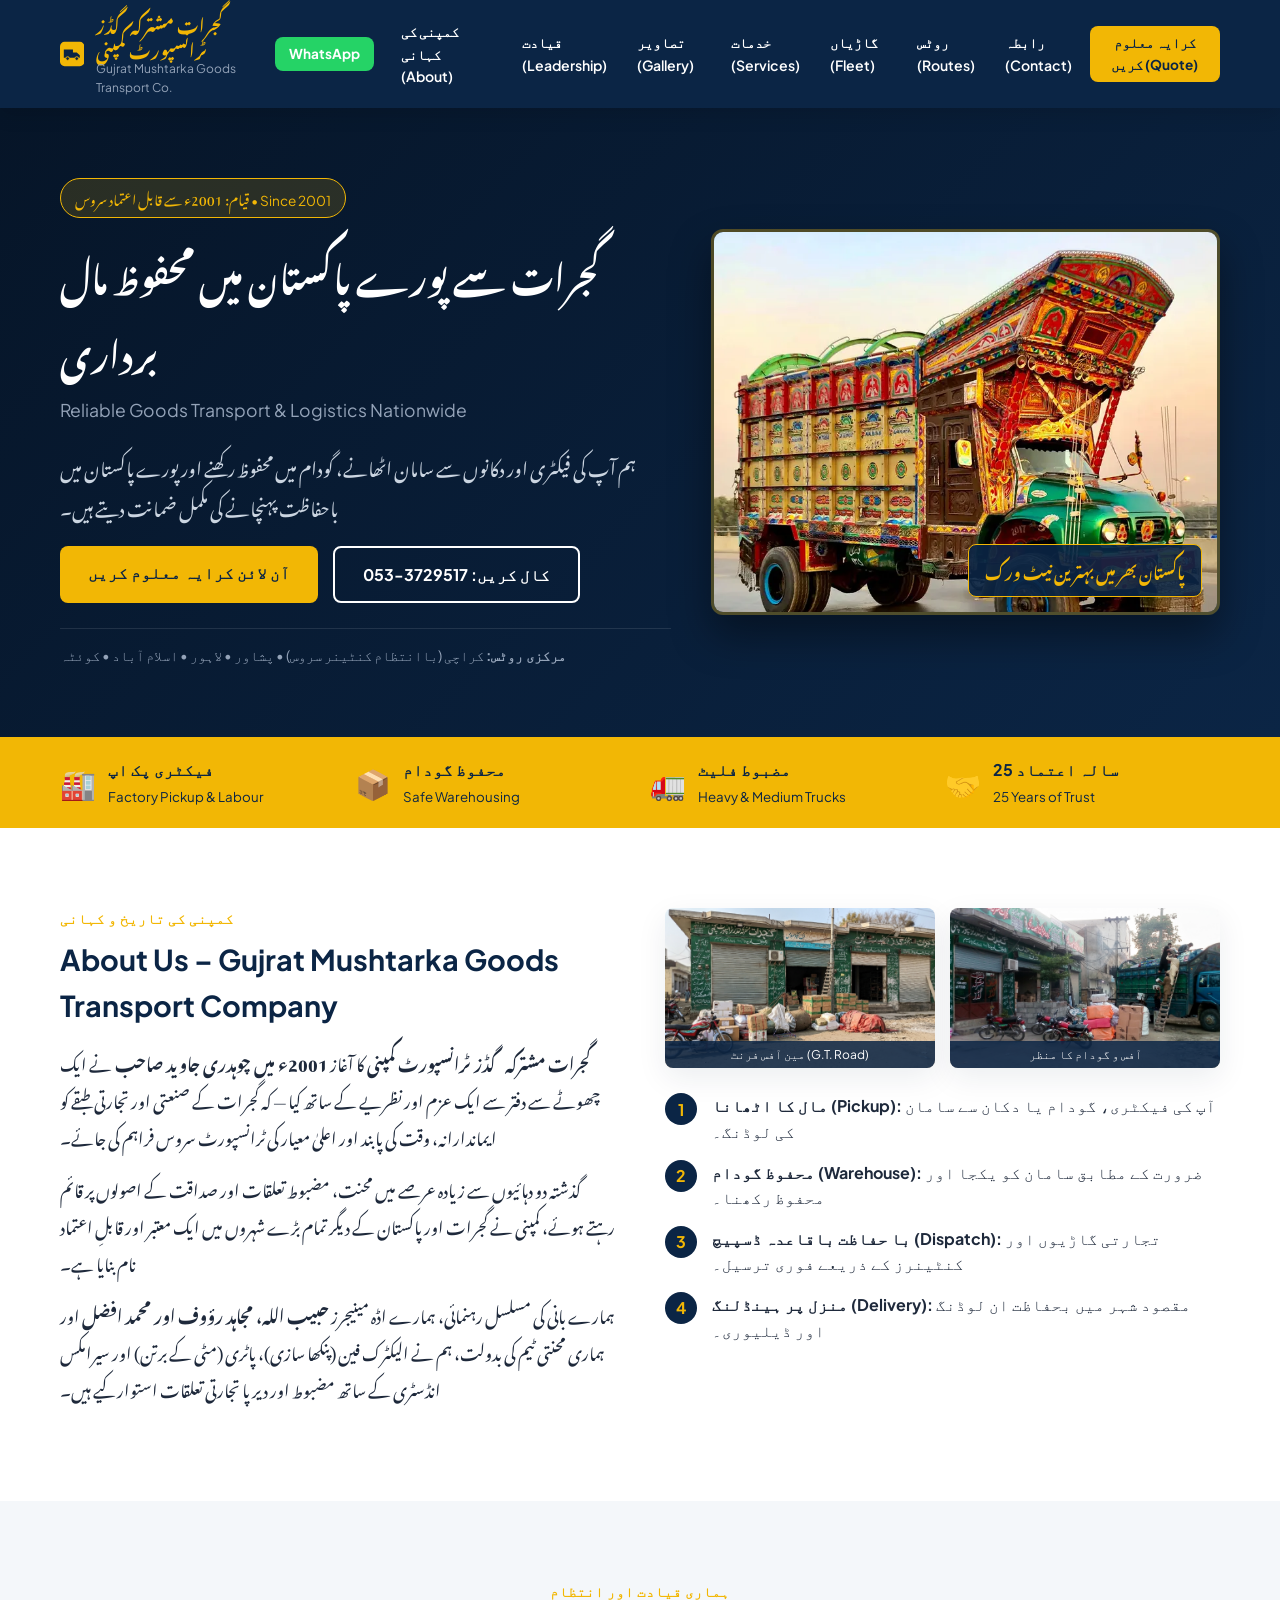
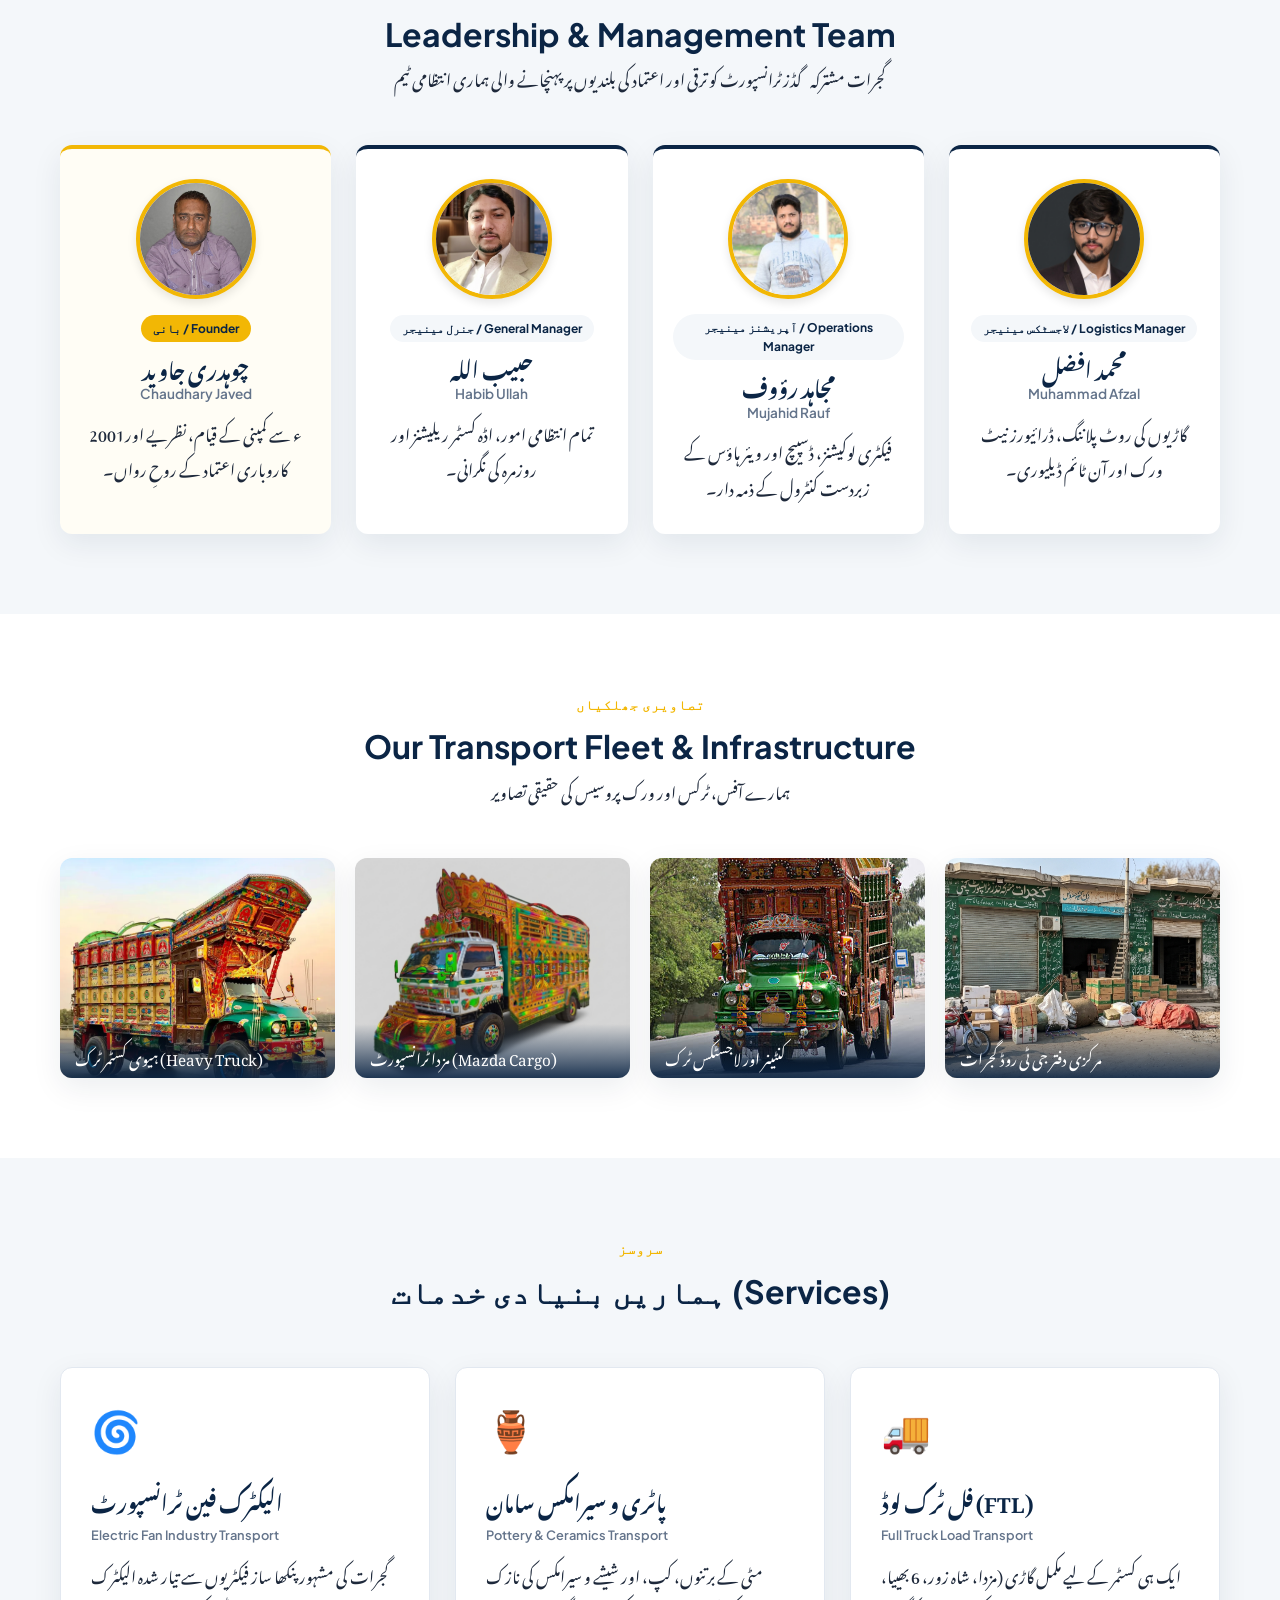
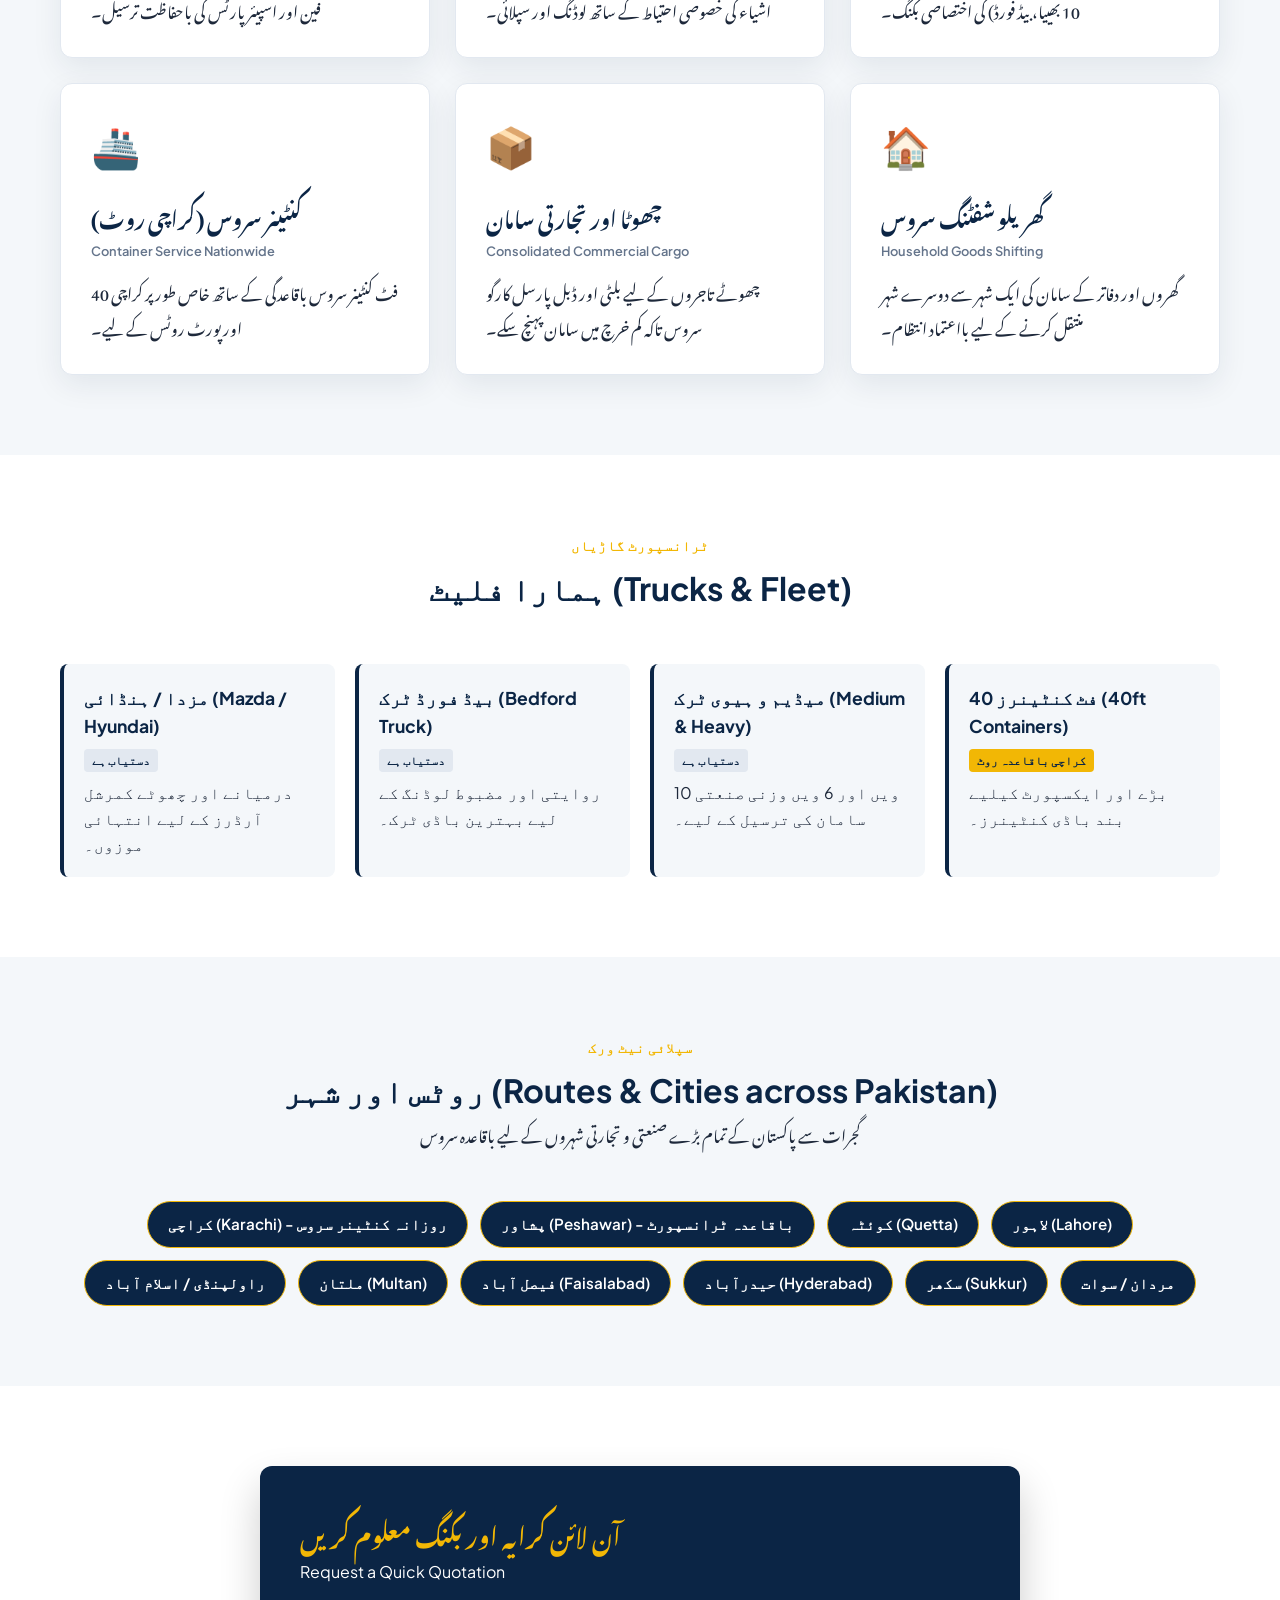
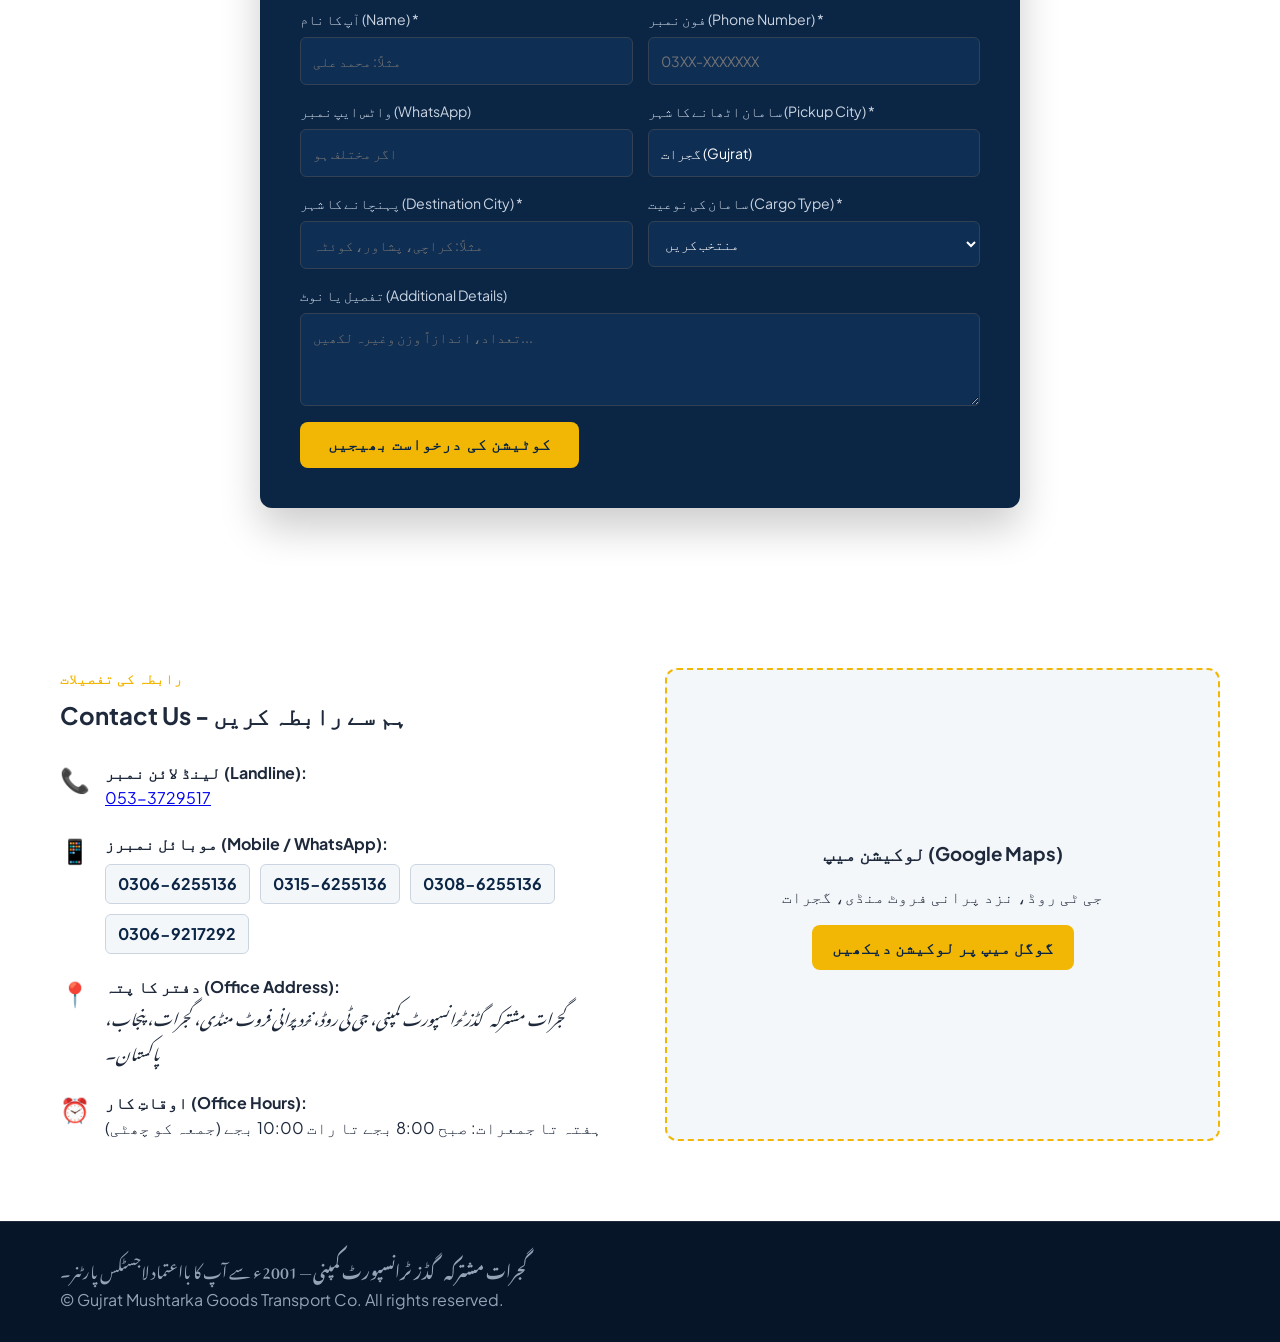
==== commit df5700a1: "Update index.html" ====
--- a/index.html
+++ b/index.html
@@ -104,7 +104,7 @@
       <span class="section-kicker">کمپنی کی تاریخ و کہانی</span>
       <h2>About Us – Gujrat Mushtarka Goods Transport Company</h2>
       <div class="story-content urdu-text">
-        <p><strong>گجرات مشترکہ گڈز ٹرانسپورٹ کمپنی</strong> کا آغاز <strong>2001ء میں چوہدری جاوید صاحب (Chaudhary Javed)</strong> نے ایک چھوٹے سے دفتر سے ایک عزم اور نظریے کے ساتھ کیا — کہ گجرات کے صنعتی اور تجارتی طبقے کو ایماندارانہ، وقت کی پابند اور اعلیٰ معیار کی ٹرانسپورٹ سروس فراہم کی جائے۔</p>
+        <p><strong>گجرات مشترکہ گڈز ٹرانسپورٹ کمپنی</strong> کا آغاز <strong>2001ء میں چوہدری جاوید صاحب </strong> نے ایک چھوٹے سے دفتر سے ایک عزم اور نظریے کے ساتھ کیا — کہ گجرات کے صنعتی اور تجارتی طبقے کو ایماندارانہ، وقت کی پابند اور اعلیٰ معیار کی ٹرانسپورٹ سروس فراہم کی جائے۔</p>
         <p>گذشتہ دو دہائیوں سے زیادہ عرصے میں محنت، مضبوط تعلقات اور صداقت کے اصولوں پر قائم رہتے ہوئے، کمپنی نے گجرات اور پاکستان کے دیگر تمام بڑے شہروں میں ایک معتبر اور قابلِ اعتماد نام بنایا ہے۔</p>
         <p>ہمارے بانی کی مسلسل رہنمائی، ہمارے اڈہ مینیجرز <strong>حبیب اللہ، مجاہد رؤوف اور محمد افضل</strong> اور ہماری محنتی ٹیم کی بدولت، ہم نے الیکٹرک فین (پنکھا سازی)، پاٹری (مٹی کے برتن) اور سیرامکس انڈسٹری کے ساتھ مضبوط اور دیرپا تجارتی تعلقات استوار کیے ہیں۔</p>
       </div>
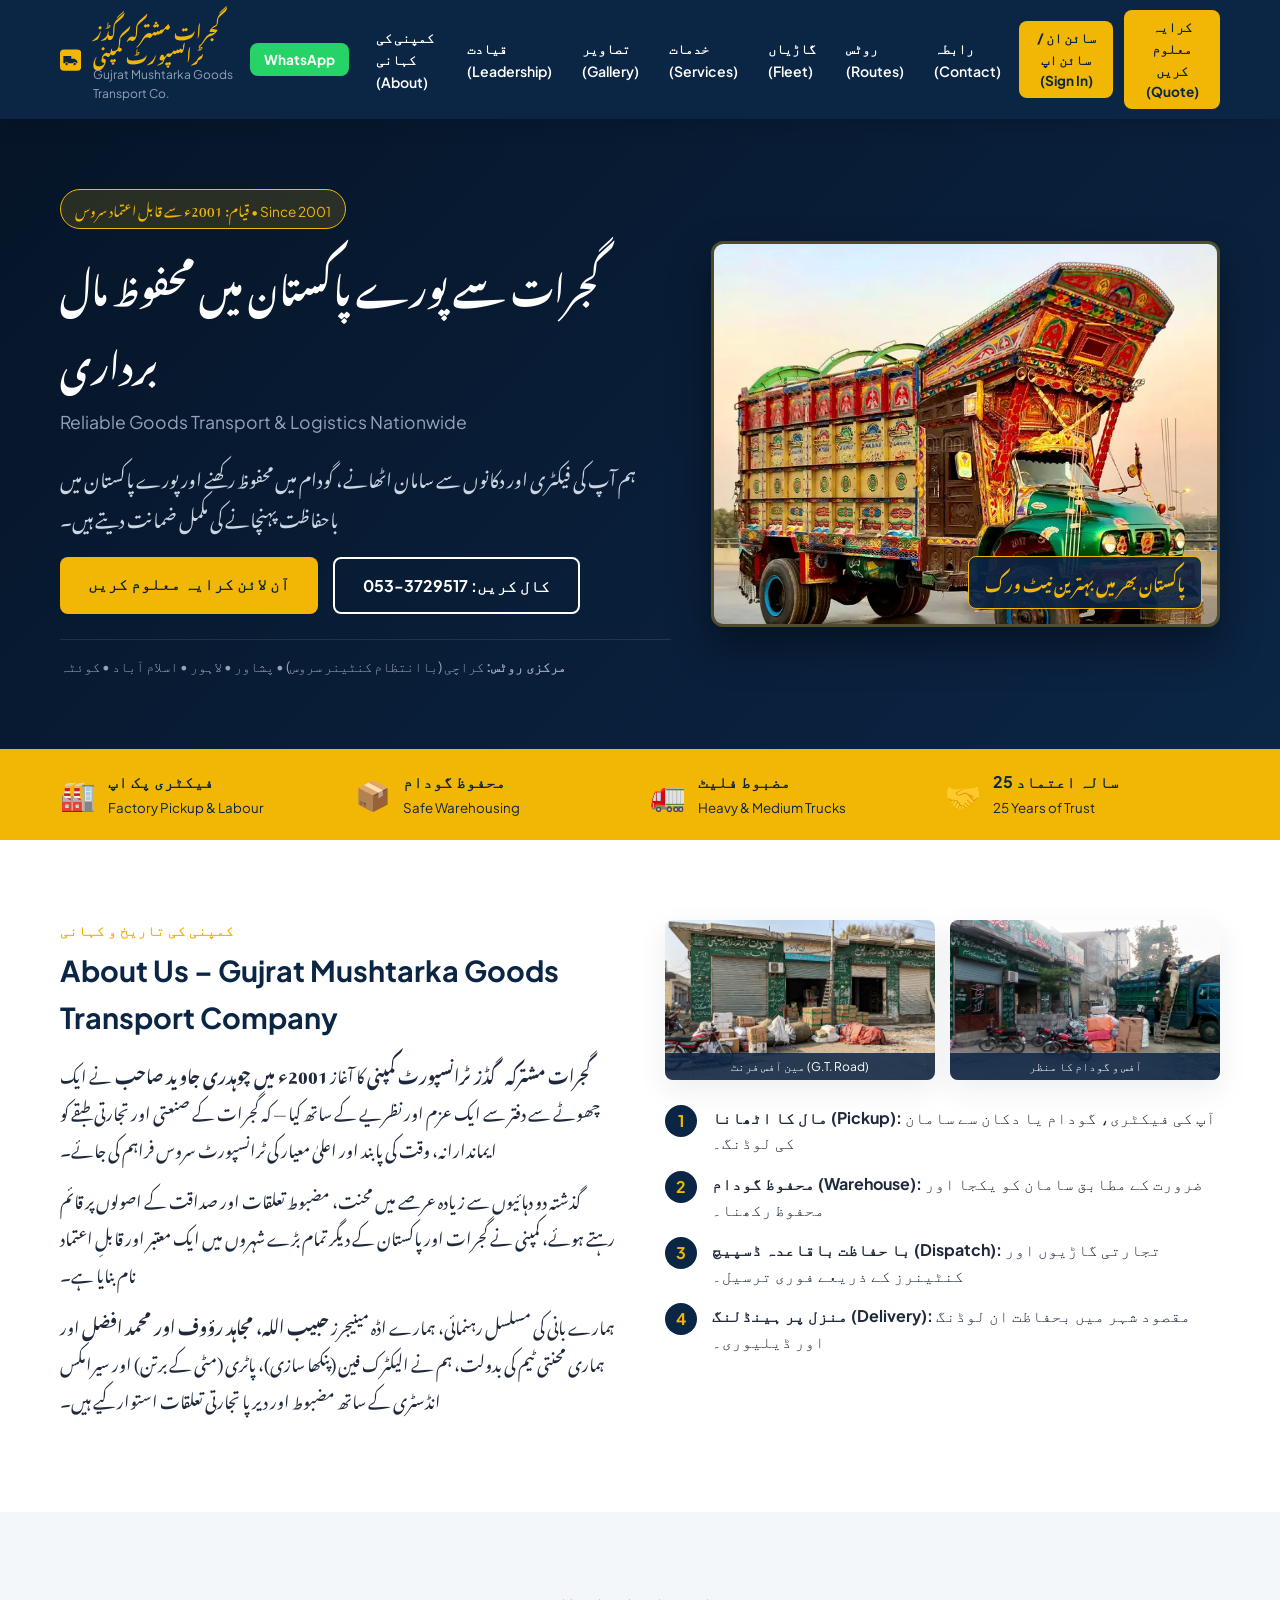
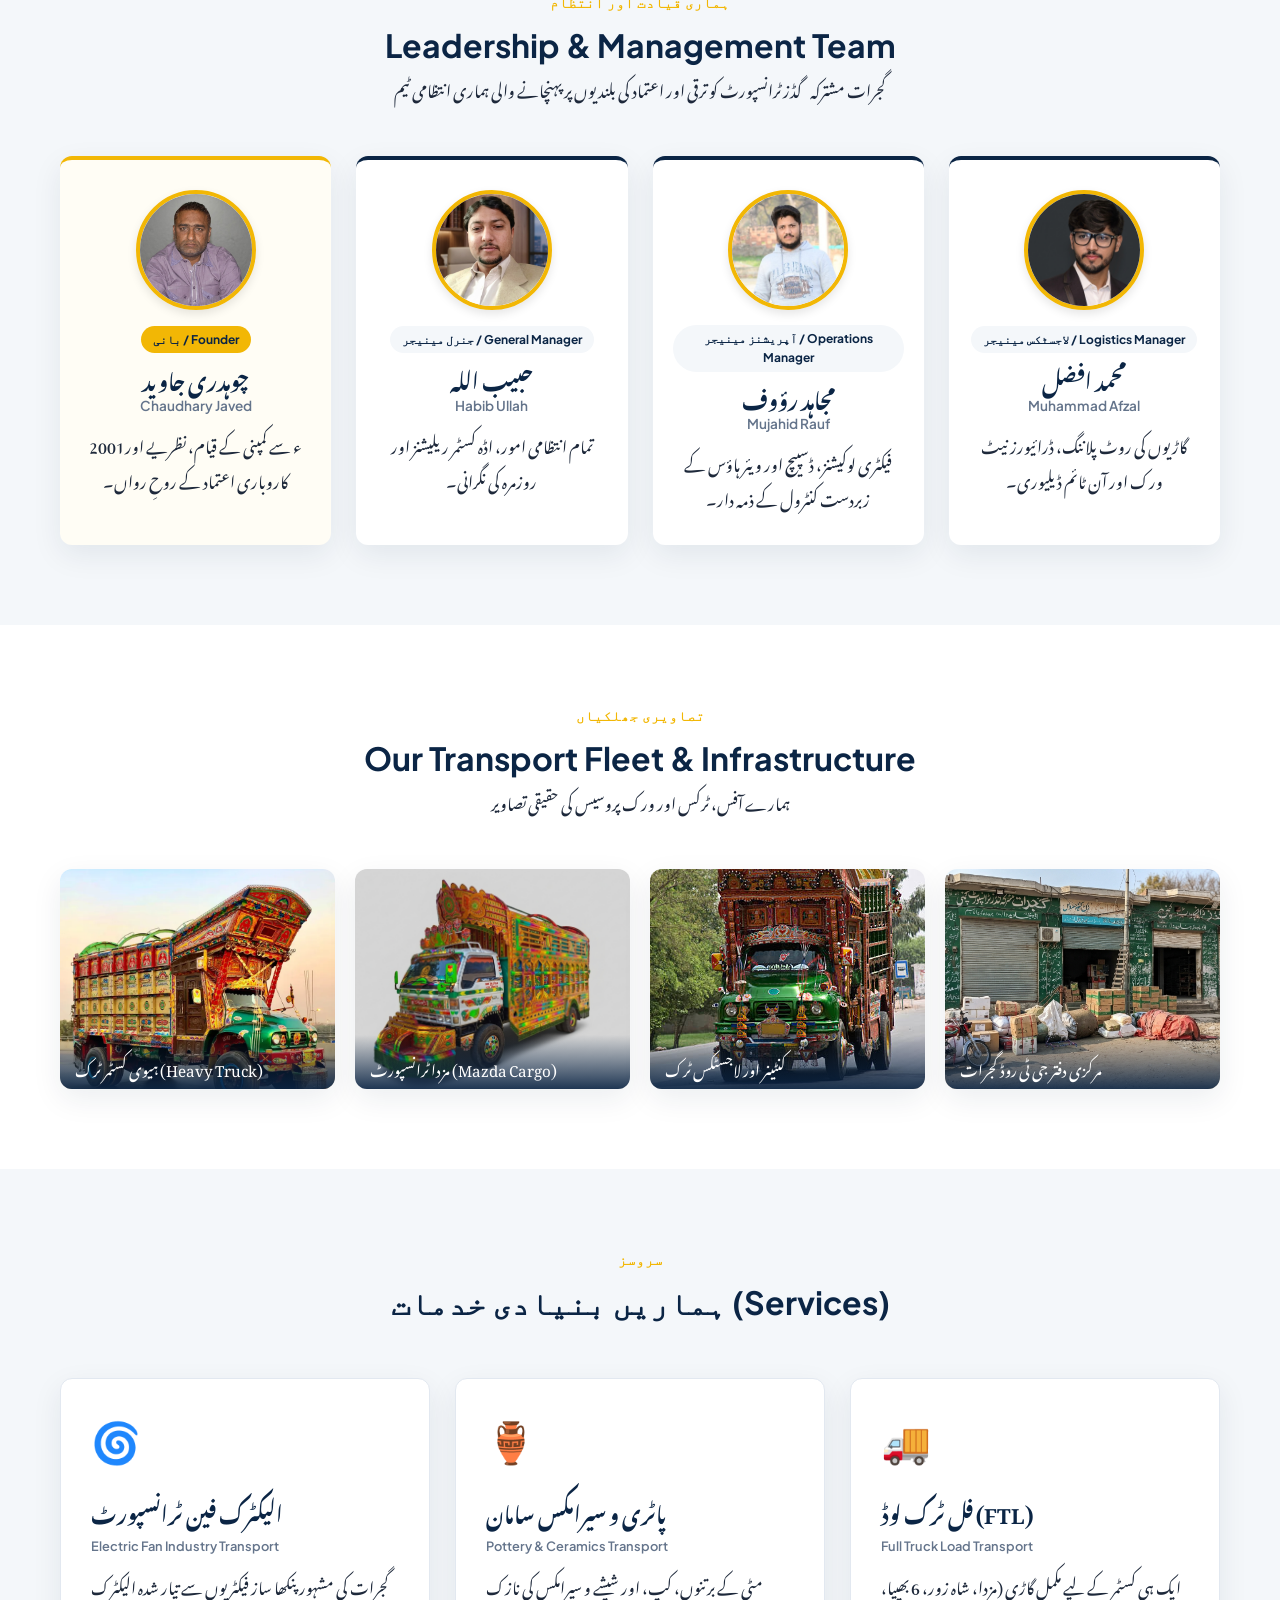
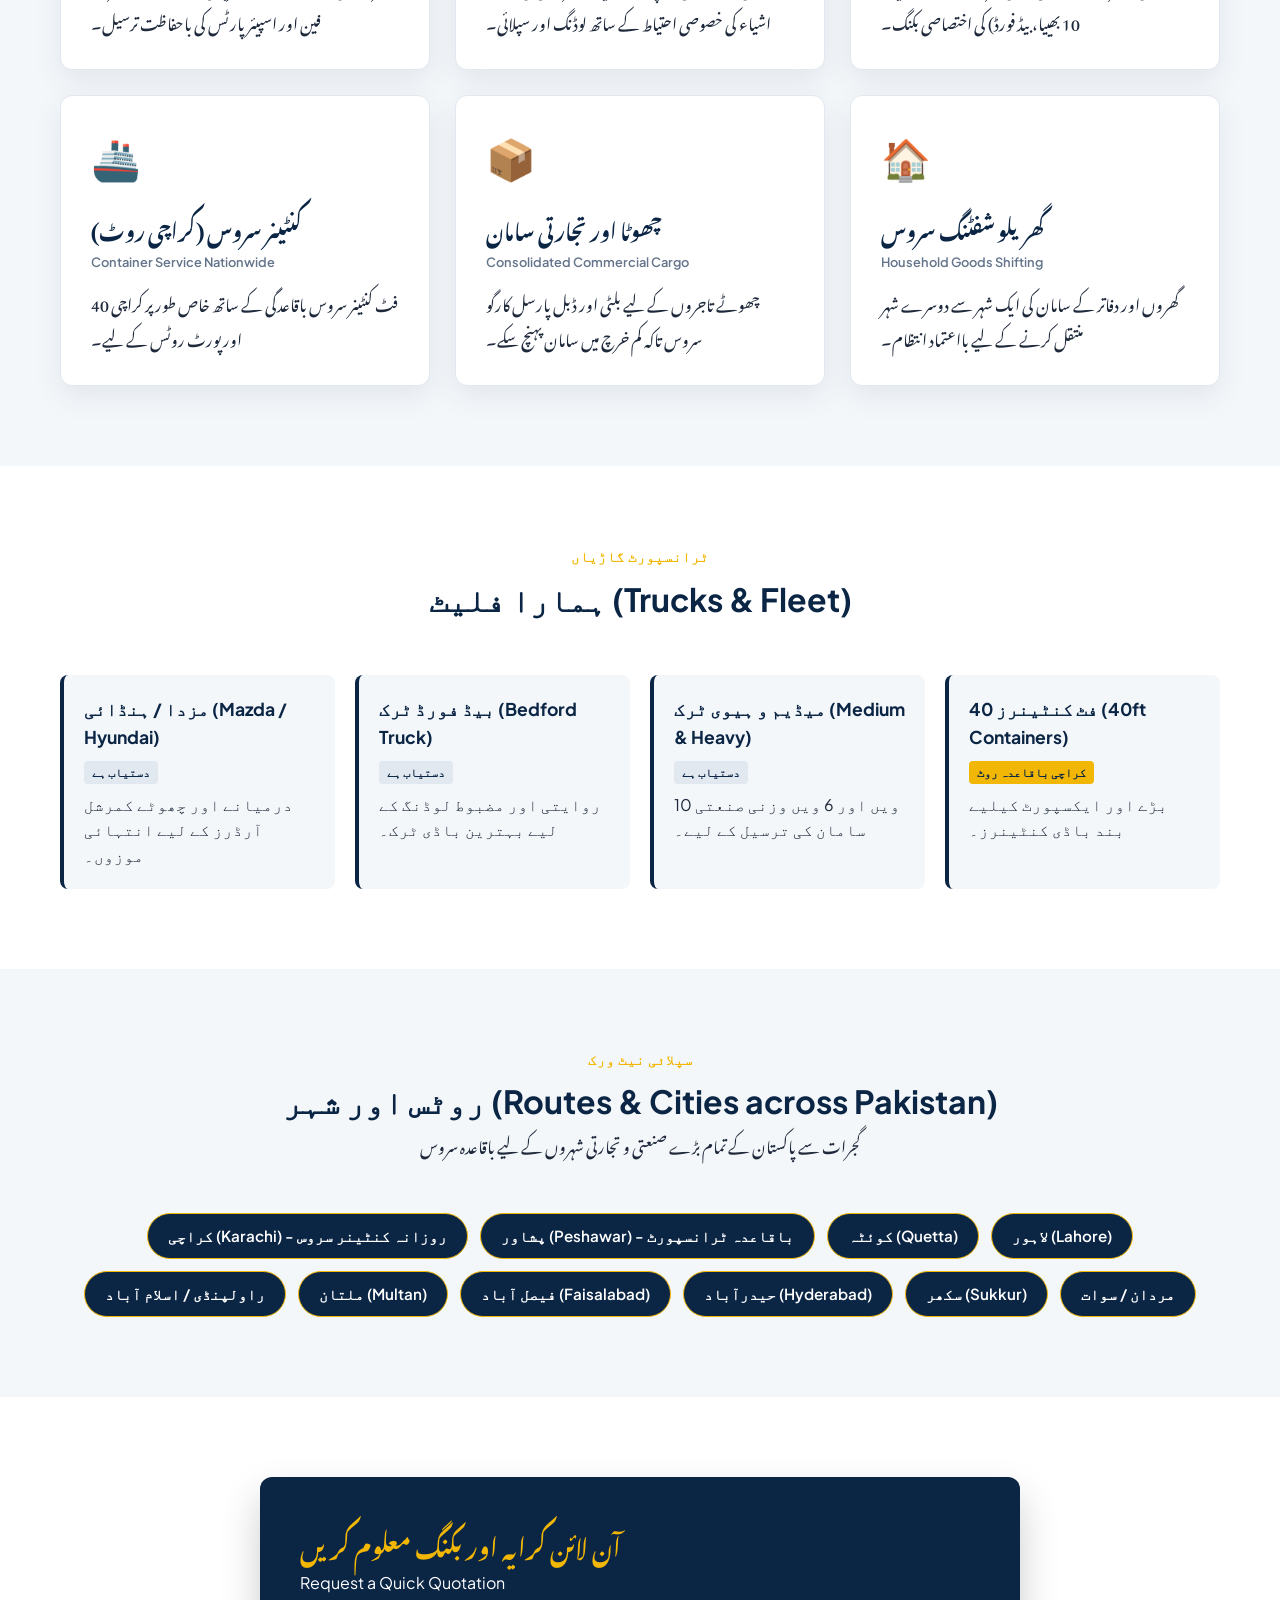
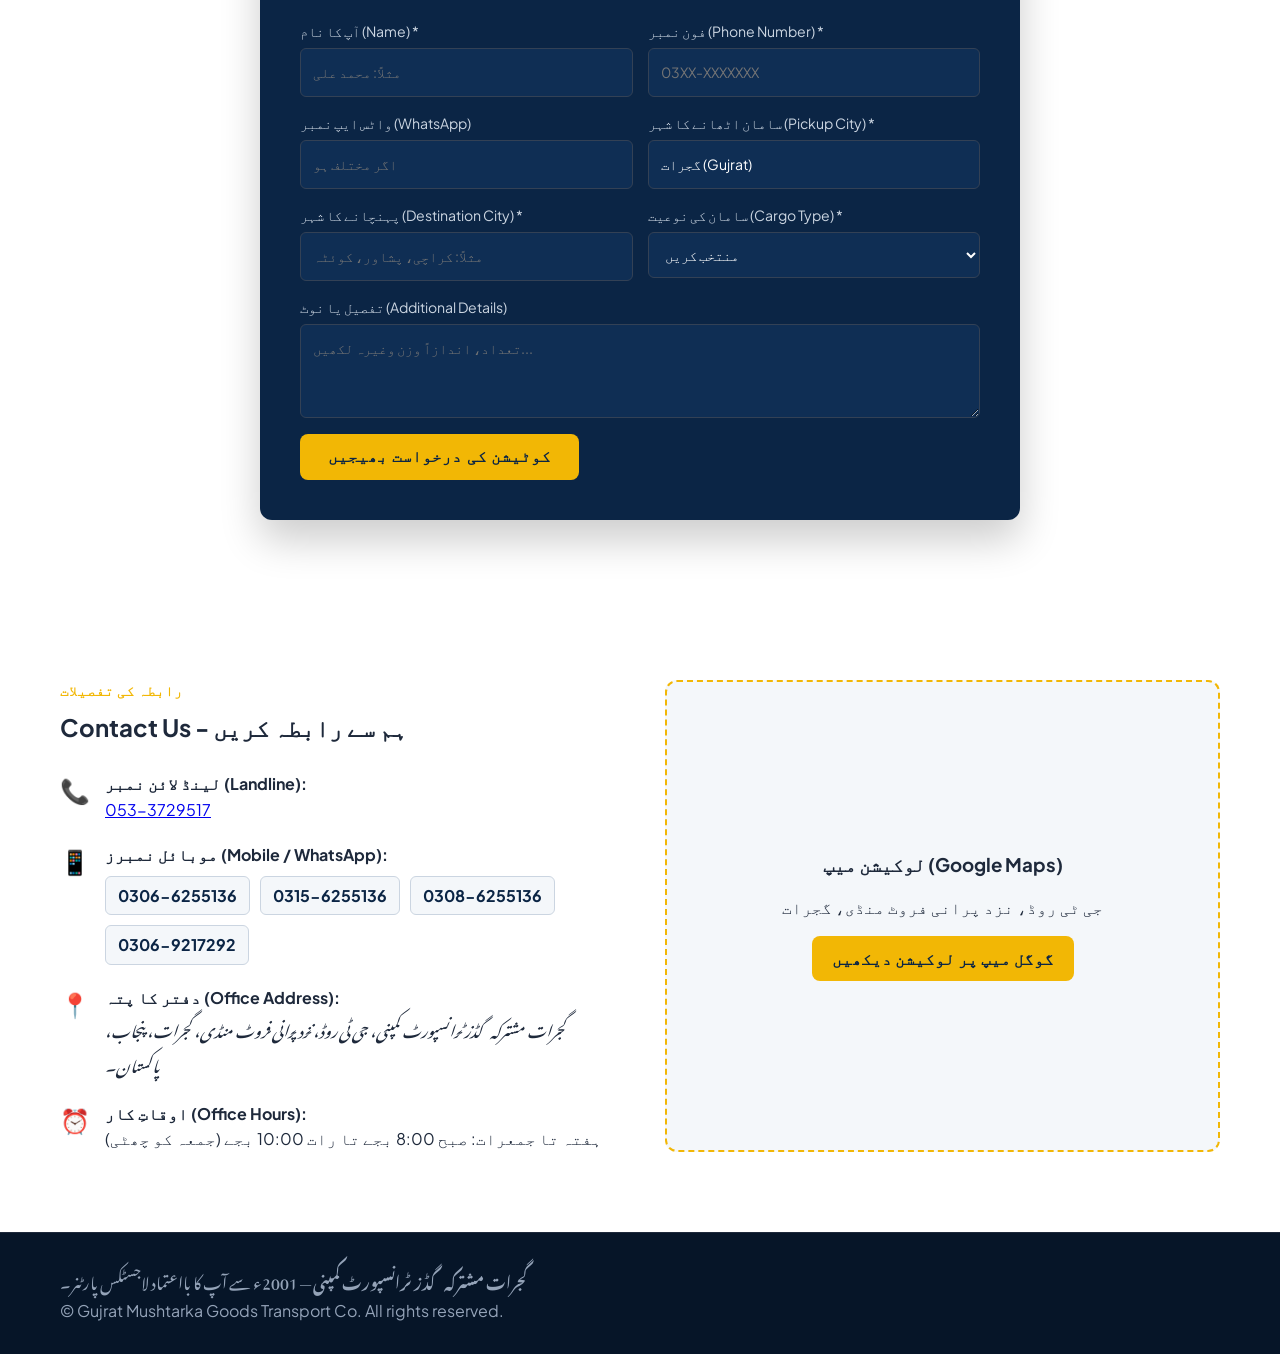
==== commit 4a2c627b: "Update index.html" ====
--- a/index.html
+++ b/index.html
@@ -42,6 +42,7 @@
       <a href="#fleet">گاڑیاں (Fleet)</a>
       <a href="#routes">روٹس (Routes)</a>
       <a href="#contact">رابطہ (Contact)</a>
+      <a href="portal.html" class="btn small" style="background:var(--gold); color:var(--navy); font-weight:bold; margin-right:5px;">سائن ان / سائن اپ (Sign In)</a>
       <a class="btn small primary" href="#quote">کرایہ معلوم کریں (Quote)</a>
     </nav>
   </div>
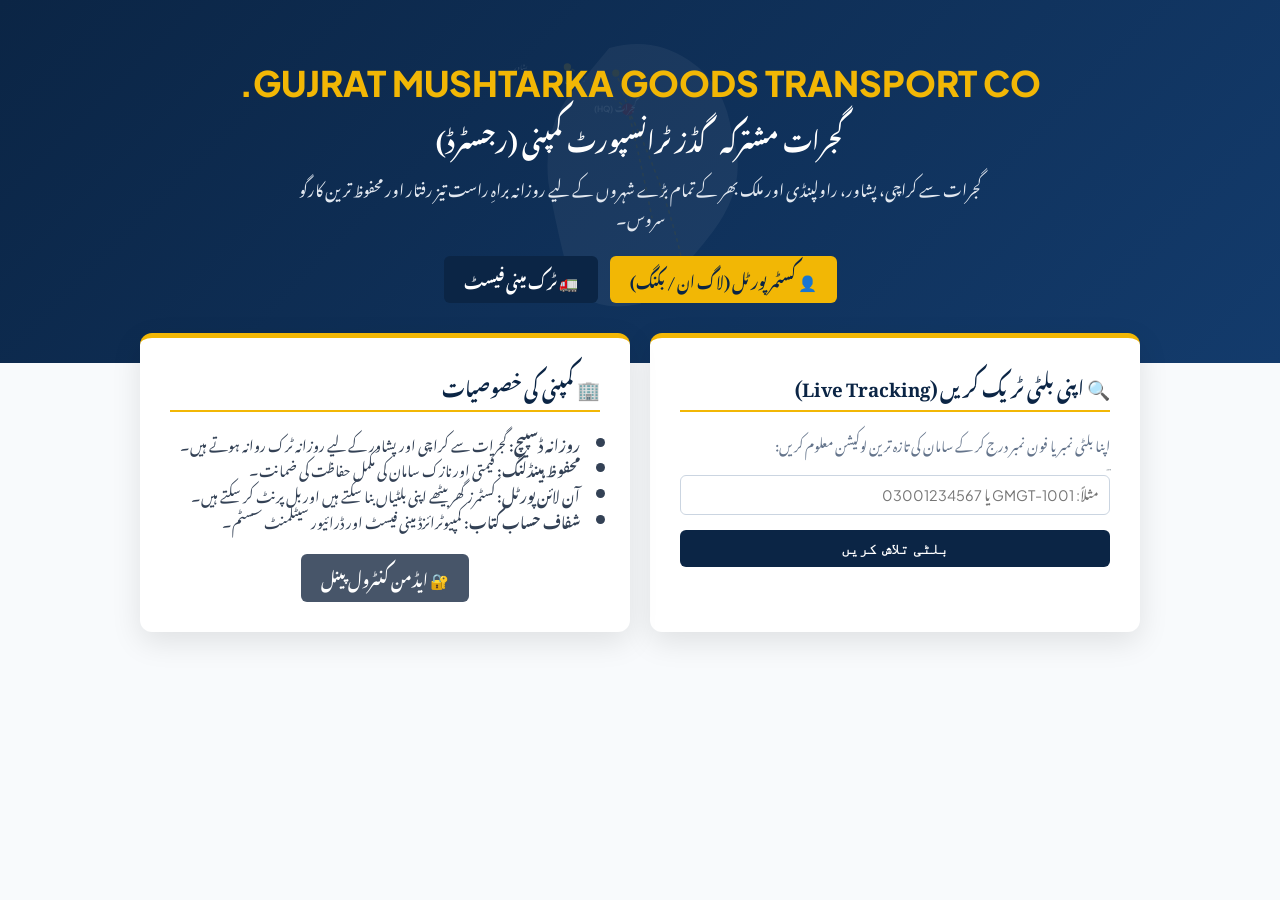
==== commit 2c9a2cae: "Update index.html" ====
--- a/index.html
+++ b/index.html
@@ -1,446 +1,327 @@
 <!DOCTYPE html>
-<html lang="ur" dir="ltr">
+<html lang="ur" dir="rtl">
 <head>
 <meta charset="utf-8">
 <meta name="viewport" content="width=device-width, initial-scale=1">
-<title>گجرات مشترکہ گڈز ٹرانسپورٹ کمپنی | Gujrat Mushtarka Goods Transport Co.</title>
-<meta name="description" content="گجرات سے پورے پاکستان میں مال برداری اور لاجسٹکس سروسز۔ Gujrat Mushtarka Goods Transport Co. - Reliable Freight Transport across Pakistan since 2001.">
-<meta property="og:title" content="گجرات مشترکہ گڈز ٹرانسپورٹ کمپنی">
-<meta property="og:description" content="2001 سے گجرات سے پورے پاکستان کے لیے قابل اعتماد ٹرانسپورٹ سروس۔">
-<meta property="og:type" content="website">
-<meta name="theme-color" content="#0B2545">
-<link rel="icon" href="data:image/svg+xml,%3Csvg xmlns='http://www.w3.org/2000/svg' viewBox='0 0 32 32'%3E%3Crect width='32' height='32' rx='6' fill='%230B2545'/%3E%3Cpath d='M6 21V10h12v11zM18 14h5l3 3v4H18z' fill='%23F2B705'/%3E%3C/svg%3E">
-
-<!-- Google Fonts (Urdu Nastaliq & Modern English) -->
+<title>گجرات مشترکہ گڈز ٹرانسپورٹ کمپنی (رجسٹرڈ)</title>
+
 <link rel="preconnect" href="https://fonts.googleapis.com">
 <link rel="preconnect" href="https://fonts.gstatic.com" crossorigin>
 <link href="https://fonts.googleapis.com/css2?family=Noto+Nastaliq+Urdu:wght@400;700&family=Plus+Jakarta+Sans:wght@400;600;700;800&display=swap" rel="stylesheet">
 
-<link rel="stylesheet" href="style.css">
-<script type="application/ld+json">
-{"@context":"https://schema.org","@type":"MovingCompany","name":"Gujrat Mushtarka Goods Transport Co.","telephone":"+92-53-3729517","email":"ijaza504@gmail.com","address":{"@type":"PostalAddress","streetAddress":"G.T. Road, Near Purani Fruit Mandi","addressLocality":"Gujrat","addressRegion":"Punjab","addressCountry":"PK"}}
-</script>
+<style>
+:root {
+  --navy: #0B2545;
+  --gold: #F2B705;
+  --light-bg: #F8FAFC;
+  --border: #CBD5E1;
+}
+
+body {
+  font-family: 'Plus Jakarta Sans', 'Noto Nastaliq Urdu', serif;
+  background-color: var(--light-bg);
+  margin: 0;
+  padding: 0;
+  color: #1E293B;
+  direction: rtl;
+  text-align: right;
+  overflow-x: hidden;
+}
+
+.urdu { font-family: 'Noto Nastaliq Urdu', serif; line-height: 1.8 !important; }
+
+/* HERO SECTION WITH PAKISTAN ROUTE WATERMARK MAP */
+.hero-section {
+  position: relative;
+  background: linear-gradient(135deg, #0B2545 0%, #133B6C 100%);
+  color: #fff;
+  padding: 60px 20px;
+  text-align: center;
+  overflow: hidden;
+}
+
+/* WATERMARK MAP & ANIMATED ROUTES */
+.map-watermark {
+  position: absolute;
+  top: 50%;
+  left: 50%;
+  transform: translate(-50%, -50%);
+  width: 100%;
+  max-width: 700px;
+  height: 100%;
+  opacity: 0.12;
+  pointer-events: none;
+  z-index: 1;
+}
+
+.hero-content {
+  position: relative;
+  z-index: 2;
+  max-width: 900px;
+  margin: 0 auto;
+}
+
+.hero-content h1 {
+  font-size: 2.2rem;
+  font-weight: 800;
+  margin: 0 0 10px 0;
+  font-family: 'Plus Jakarta Sans', sans-serif;
+  color: #F2B705;
+}
+
+.hero-content h2 {
+  font-size: 1.5rem;
+  margin: 0 0 15px 0;
+  font-weight: 700;
+}
+
+.hero-content p {
+  font-size: 1rem;
+  margin: 0 auto 25px auto;
+  max-width: 700px;
+  color: #E2E8F0;
+}
+
+.container {
+  max-width: 1000px;
+  margin: -30px auto 40px auto;
+  position: relative;
+  z-index: 3;
+  padding: 0 20px;
+}
+
+.card {
+  background: #fff;
+  border-radius: 12px;
+  box-shadow: 0 10px 30px rgba(0,0,0,0.1);
+  padding: 30px;
+  margin-bottom: 25px;
+  border-top: 5px solid var(--gold);
+}
+
+.grid-2 {
+  display: grid;
+  grid-template-columns: 1fr 1fr;
+  gap: 20px;
+}
+
+@media (max-width: 768px) {
+  .grid-2 { grid-template-columns: 1fr; }
+  .hero-content h1 { font-size: 1.6rem; }
+}
+
+.btn {
+  padding: 10px 20px;
+  border-radius: 6px;
+  font-weight: 700;
+  cursor: pointer;
+  border: none;
+  font-size: 0.95rem;
+  display: inline-flex;
+  align-items: center;
+  gap: 8px;
+  text-decoration: none;
+  transition: all 0.2s;
+}
+.btn-primary { background: var(--gold); color: var(--navy); }
+.btn-primary:hover { background: #dca304; }
+.btn-navy { background: var(--navy); color: #fff; }
+.btn-navy:hover { background: #06182e; }
+
+input, select {
+  width: 100%;
+  padding: 10px;
+  border: 1px solid var(--border);
+  border-radius: 6px;
+  font: inherit;
+  box-sizing: border-box;
+  margin-bottom: 15px;
+  font-size: 0.9rem;
+}
+
+label { font-weight: 600; font-size: 0.88px; color: #334155; display: block; margin-bottom: 5px; }
+
+.tracking-result {
+  background: #EFF6FF;
+  border: 1px solid #BFDBFE;
+  padding: 15px;
+  border-radius: 8px;
+  margin-top: 15px;
+  display: none;
+}
+
+/* ANIMATED TRUCK & PULSE CSS */
+@keyframes pulse {
+  0% { transform: scale(0.95); box-shadow: 0 0 0 0 rgba(239, 68, 68, 0.7); }
+  70% { transform: scale(1); box-shadow: 0 0 0 12px rgba(239, 68, 68, 0); }
+  100% { transform: scale(0.95); box-shadow: 0 0 0 0 rgba(239, 68, 68, 0); }
+}
+
+.gujrat-pin {
+  animation: pulse 2s infinite;
+}
+</style>
 </head>
 <body>
 
-<header class="site-header">
-  <div class="wrap bar">
-    <a class="brand" href="#home">
-      <svg width="36" height="36" viewBox="0 0 32 32" aria-hidden="true"><rect width="32" height="32" rx="6" fill="#F2B705"/><path d="M5 21V10h12v11zM17 14h5l4 3.5V21H17z" fill="#0B2545"/><circle cx="10" cy="22" r="2.4" fill="#0B2545" stroke="#F2B705" stroke-width="1.2"/><circle cx="22" cy="22" r="2.4" fill="#0B2545" stroke="#F2B705" stroke-width="1.2"/></svg>
-      <div class="brand-text">
-        <span class="urdu-title">گجرات مشترکہ گڈز ٹرانسپورٹ کمپنی</span>
-        <small class="eng-title">Gujrat Mushtarka Goods Transport Co.</small>
-      </div>
-    </a>
-    <a class="btn small hdr-wa" href="https://wa.me/923066255136?text=Assalam-o-Alaikum%2C%20I%20need%20goods%20transport%20services%20from%20Gujrat." target="_blank" rel="noopener">WhatsApp</a>
-    <button class="menu-btn" aria-expanded="false" aria-controls="nav">Menu</button>
-    <nav id="nav">
-      <a href="#about">کمپنی کی کہانی (About)</a>
-      <a href="#team">قیادت (Leadership)</a>
-      <a href="#gallery">تصاویر (Gallery)</a>
-      <a href="#services">خدمات (Services)</a>
-      <a href="#fleet">گاڑیاں (Fleet)</a>
-      <a href="#routes">روٹس (Routes)</a>
-      <a href="#contact">رابطہ (Contact)</a>
-      <a href="portal.html" class="btn small" style="background:var(--gold); color:var(--navy); font-weight:bold; margin-right:5px;">سائن ان / سائن اپ (Sign In)</a>
-      <a class="btn small primary" href="#quote">کرایہ معلوم کریں (Quote)</a>
-    </nav>
+<!-- HERO BANNER WITH PAKISTAN WATERMARK & ROUTES -->
+<div class="hero-section">
+  
+  <!-- SVG PAKISTAN MAP WATERMARK WITH GUJRAT FOCUS & ROUTES -->
+  <div class="map-watermark">
+    <svg viewBox="0 0 600 600" width="100%" height="100%" fill="none" xmlns="http://www.w3.org/2000/svg">
+      <!-- Pakistan Stylized Outline Watermark -->
+      <path d="M250,80 Q320,60 380,100 T450,220 Q480,300 420,380 T300,500 Q200,520 180,440 T150,300 Q140,200 200,140 Z" fill="#ffffff" stroke="#ffffff" stroke-width="3" opacity="0.4"/>
+      
+      <!-- Route Lines from Gujrat (Center-North) to Cities -->
+      <g stroke="#F2B705" stroke-width="2.5" stroke-dasharray="6,6" opacity="0.8">
+        <!-- Gujrat to Karachi (South) -->
+        <path d="M280,180 Q350,320 380,480" />
+        <!-- Gujrat to Peshawar (North-West) -->
+        <path d="M280,180 Q220,130 180,110" />
+        <!-- Gujrat to Rawalpindi (North) -->
+        <path d="M280,180 Q270,140 260,120" />
+        <!-- Gujrat to Multan / Hyderabad -->
+        <path d="M280,180 Q300,260 320,360" />
+      </g>
+
+      <!-- City Markers -->
+      <!-- Gujrat (Main HQ) -->
+      <circle cx="280" cy="180" r="10" fill="#EF4444" class="gujrat-pin"/>
+      <text x="295" y="185" fill="#ffffff" font-size="14" font-weight="bold">گجرات (HQ)</text>
+
+      <!-- Karachi -->
+      <circle cx="380" cy="480" r="6" fill="#F2B705"/>
+      <text x="395" y="485" fill="#ffffff" font-size="11">کراچی</text>
+
+      <!-- Peshawar -->
+      <circle cx="180" cy="110" r="6" fill="#F2B705"/>
+      <text x="115" y="115" fill="#ffffff" font-size="11">پشاور</text>
+
+      <!-- Rawalpindi -->
+      <circle cx="260" cy="120" r="6" fill="#F2B705"/>
+      <text x="210" y="135" fill="#ffffff" font-size="11">راولپنڈی</text>
+
+      <!-- Moving Truck Icons / Indicators along routes -->
+      <text x="330" y="320" font-size="16">🚛</text>
+      <text x="215" y="140" font-size="16">🚚</text>
+    </svg>
   </div>
-</header>
-
-<main id="main">
-
-<section id="home" class="hero">
-  <div class="wrap hero-grid">
-    <div class="hero-content">
-      <div class="badge-established"><span class="urdu-text">قیام: 2001ء سے قابل اعتماد سروس</span> • Since 2001</div>
-      <h1 class="hero-heading">
-        <span class="urdu-block">گجرات سے پورے پاکستان میں محفوظ مال برداری</span>
-        <span class="eng-sub">Reliable Goods Transport & Logistics Nationwide</span>
-      </h1>
-      <p class="lead urdu-text">
-        ہم آپ کی فیکٹری اور دکانوں سے سامان اٹھانے، گودام میں محفوظ رکھنے اور پورے پاکستان میں باحفاظت پہنچانے کی مکمل ضمانت دیتے ہیں۔
-      </p>
-      <div class="actions">
-        <a class="btn primary lg" href="#quote">آن لائن کرایہ معلوم کریں</a>
-        <a class="btn ghost lg" href="tel:+92533729517">کال کریں: 3729517-053</a>
-      </div>
-      <div class="hero-routes-tag">
-        <strong>مرکزی روٹس:</strong> کراچی (باانتظام کنٹینر سروس) • پشاور • لاہور • اسلام آباد • کوئٹہ
+
+  <div class="hero-content">
+    <h1>GUJRAT MUSHTARKA GOODS TRANSPORT CO.</h1>
+    <h2 class="urdu">گجرات مشترکہ گڈز ٹرانسپورٹ کمپنی (رجسٹرڈ)</h2>
+    <p class="urdu">گجرات سے کراچی، پشاور، راولپنڈی اور ملک بھر کے تمام بڑے شہروں کے لیے روزانہ براہِ راست تیز رفتار اور محفوظ ترین کارگو سروس۔</p>
+    
+    <div style="display:flex; justify-content:center; gap:12px; margin-top:20px;">
+      <a href="portal.html" class="btn btn-primary urdu">👤 کسٹمر پورٹل (لاگ ان / بکنگ)</a>
+      <a href="manifest.html" class="btn btn-navy urdu">🚛 ٹرک مینی فیسٹ</a>
+    </div>
+  </div>
+</div>
+
+<div class="container">
+  
+  <!-- QUICK TRACKING & SERVICES -->
+  <div class="grid-2">
+    
+    <!-- TRACKING CARD -->
+    <div class="card">
+      <h3 class="urdu" style="color:var(--navy); margin-top:0; border-bottom:2px solid var(--gold); padding-bottom:8px;">🔍 اپنی بلٹی ٹریک کریں (Live Tracking)</h3>
+      <p class="urdu" style="font-size:0.85rem; color:#64748B;">اپنا بلٹی نمبر یا فون نمبر درج کر کے سامان کی تازہ ترین لوکیشن معلوم کریں:</p>
+      
+      <label class="urdu">بلٹی نمبر یا موبائل نمبر درج کریں:</label>
+      <input type="text" id="trackQueryInput" placeholder="مثلاً: GMGT-1001 یا 03001234567">
+      
+      <button type="button" class="btn btn-navy" style="width:100%; justify-content:center;" onclick="trackBilty()">بلٹی تلاش کریں</button>
+      
+      <div id="trackingResultBox" class="tracking-result urdu">
+        <!-- Result will show here -->
       </div>
     </div>
-    <div class="hero-art-card">
-      <img src="images/Truck-1.webp" onerror="this.src='images/truck-2.jpg'" alt="Gujrat Mushtarka Goods Transport Truck" class="main-hero-img">
-      <div class="hero-img-badge">
-        <span class="urdu-text">پاکستان بھر میں بہترین نیٹ ورک</span>
+
+    <!-- COMPANY INFO & QUICK LINKS -->
+    <div class="card">
+      <h3 class="urdu" style="color:var(--navy); margin-top:0; border-bottom:2px solid var(--gold); padding-bottom:8px;">🏢 کمپنی کی خصوصیات</h3>
+      <ul class="urdu" style="padding-right:20px; font-size:0.9rem; line-height:1.8; color:#334155;">
+        <li><b>روزانہ ڈسپیچ:</b> گجرات سے کراچی اور پشاور کے لیے روزانہ ٹرک روانہ ہوتے ہیں۔</li>
+        <li><b>محفوظ ہینڈلنگ:</b> قیمتی اور نازک سامان کی مکمل حفاظت کی ضمانت۔</li>
+        <li><b>آن لائن پورٹل:</b> کسٹمرز گھر بیٹھے اپنی بلٹیاں بنا سکتے ہیں اور بل پرنٹ کر سکتے ہیں۔</li>
+        <li><b>شفاف حساب کتاب:</b> کمپیوٹرائزڈ مینی فیسٹ اور ڈرائیور سیٹلمنٹ سسٹم۔</li>
+      </ul>
+
+      <div style="text-align:center; margin-top:20px;">
+        <a href="admin.html" class="btn btn-navy urdu" style="background:#475569;">🔐 ایڈمن کنٹرول پینل</a>
       </div>
     </div>
+
   </div>
-</section>
-
-<section class="strip">
-  <div class="wrap strip-grid">
-    <div class="strip-item">
-      <span class="strip-icon">🏭</span>
-      <div><strong>فیکٹری پک اپ</strong><br><small>Factory Pickup & Labour</small></div>
-    </div>
-    <div class="strip-item">
-      <span class="strip-icon">📦</span>
-      <div><strong>محفوظ گودام</strong><br><small>Safe Warehousing</small></div>
-    </div>
-    <div class="strip-item">
-      <span class="strip-icon">🚛</span>
-      <div><strong>مضبوط فلیٹ</strong><br><small>Heavy & Medium Trucks</small></div>
-    </div>
-    <div class="strip-item">
-      <span class="strip-icon">🤝</span>
-      <div><strong>25 سالہ اعتماد</strong><br><small>25 Years of Trust</small></div>
-    </div>
-  </div>
-</section>
-
-<section id="about" class="section">
-  <div class="wrap two">
-    <div class="about-card">
-      <span class="section-kicker">کمپنی کی تاریخ و کہانی</span>
-      <h2>About Us – Gujrat Mushtarka Goods Transport Company</h2>
-      <div class="story-content urdu-text">
-        <p><strong>گجرات مشترکہ گڈز ٹرانسپورٹ کمپنی</strong> کا آغاز <strong>2001ء میں چوہدری جاوید صاحب </strong> نے ایک چھوٹے سے دفتر سے ایک عزم اور نظریے کے ساتھ کیا — کہ گجرات کے صنعتی اور تجارتی طبقے کو ایماندارانہ، وقت کی پابند اور اعلیٰ معیار کی ٹرانسپورٹ سروس فراہم کی جائے۔</p>
-        <p>گذشتہ دو دہائیوں سے زیادہ عرصے میں محنت، مضبوط تعلقات اور صداقت کے اصولوں پر قائم رہتے ہوئے، کمپنی نے گجرات اور پاکستان کے دیگر تمام بڑے شہروں میں ایک معتبر اور قابلِ اعتماد نام بنایا ہے۔</p>
-        <p>ہمارے بانی کی مسلسل رہنمائی، ہمارے اڈہ مینیجرز <strong>حبیب اللہ، مجاہد رؤوف اور محمد افضل</strong> اور ہماری محنتی ٹیم کی بدولت، ہم نے الیکٹرک فین (پنکھا سازی)، پاٹری (مٹی کے برتن) اور سیرامکس انڈسٹری کے ساتھ مضبوط اور دیرپا تجارتی تعلقات استوار کیے ہیں۔</p>
-      </div>
-    </div>
-    <div class="about-highlights">
-      <div class="office-images-grid">
-        <div class="img-box">
-          <img src="images/Office%20Front.jpg" alt="Office Front View">
-          <span>مین آفس فرنٹ (G.T. Road)</span>
-        </div>
-        <div class="img-box">
-          <img src="images/Office%20left%20Side%20front.jpg" alt="Office Side View">
-          <span>آفس و گودام کا منظر</span>
-        </div>
-      </div>
-      <ul class="steps-list">
-        <li><span class="num">1</span> <div><strong>مال کا اٹھانا (Pickup):</strong> آپ کی فیکٹری، گودام یا دکان سے سامان کی لوڈنگ۔</div></li>
-        <li><span class="num">2</span> <div><strong>محفوظ گودام (Warehouse):</strong> ضرورت کے مطابق سامان کو یکجا اور محفوظ رکھنا۔</div></li>
-        <li><span class="num">3</span> <div><strong>با حفاظت باقاعدہ ڈسپیچ (Dispatch):</strong> تجارتی گاڑیوں اور کنٹینرز کے ذریعے فوری ترسیل۔</div></li>
-        <li><span class="num">4</span> <div><strong>منزل پر ہینڈلنگ (Delivery):</strong> مقصود شہر میں بحفاظت ان لوڈنگ اور ڈیلیوری۔</div></li>
-      </ul>
-    </div>
-  </div>
-</section>
-
-<!-- Leadership & Team Section -->
-<section id="team" class="section tint">
-  <div class="wrap">
-    <div class="center-head">
-      <span class="section-kicker">ہماری قیادت اور انتظام</span>
-      <h2>Leadership & Management Team</h2>
-      <p class="urdu-text intro">گجرات مشترکہ گڈز ٹرانسپورٹ کو ترقی اور اعتماد کی بلندیوں پر پہنچانے والی ہماری انتظامی ٹیم</p>
-    </div>
-
-    <div class="team-grid">
-      
-      <!-- Founder -->
-      <div class="team-card founder-card">
-        <div class="profile-img-wrap">
-          <img src="images/Founder.jpg" onerror="this.src='https://via.placeholder.com/150?text=Founder'" alt="Chaudhary Javed">
-        </div>
-        <div class="team-details">
-          <span class="role-badge gold">بانی / Founder</span>
-          <h3>چوہدری جاوید</h3>
-          <p class="eng-name">Chaudhary Javed</p>
-          <p class="urdu-desc urdu-text">2001ء سے کمپنی کے قیام، نظریے اور کاروباری اعتماد کے روحِ رواں۔</p>
-        </div>
-      </div>
-
-      <!-- General Manager -->
-      <div class="team-card">
-        <div class="profile-img-wrap">
-          <img src="images/Manager.jpg" onerror="this.src='https://via.placeholder.com/150?text=Manager'" alt="Habib Ullah">
-        </div>
-        <div class="team-details">
-          <span class="role-badge">جنرل مینیجر / General Manager</span>
-          <h3>حبیب اللہ</h3>
-          <p class="eng-name">Habib Ullah</p>
-          <p class="urdu-desc urdu-text">تمام انتظامی امور، اڈہ کسٹمر ریلیشنز اور روزمرہ کی نگرانی۔</p>
-        </div>
-      </div>
-
-      <!-- Operations Manager -->
-      <div class="team-card">
-        <div class="profile-img-wrap">
-          <img src="images/Mujahid.jpg" onerror="this.src='https://via.placeholder.com/150?text=Mujahid'" alt="Mujahid Rauf">
-        </div>
-        <div class="team-details">
-          <span class="role-badge">آپریشنز مینیجر / Operations Manager</span>
-          <h3>مجاہد رؤوف</h3>
-          <p class="eng-name">Mujahid Rauf</p>
-          <p class="urdu-desc urdu-text">فیکٹری لوکیشنز، ڈسپیچ اور ویئر ہاؤس کے زبردست کنٹرول کے ذمہ دار۔</p>
-        </div>
-      </div>
-
-      <!-- Logistics Manager -->
-      <div class="team-card">
-        <div class="profile-img-wrap">
-          <img src="images/Afzal.jpg" onerror="this.src='https://via.placeholder.com/150?text=Afzal'" alt="Muhammad Afzal">
-        </div>
-        <div class="team-details">
-          <span class="role-badge">لاجسٹکس مینیجر / Logistics Manager</span>
-          <h3>محمد افضل</h3>
-          <p class="eng-name">Muhammad Afzal</p>
-          <p class="urdu-desc urdu-text">گاڑیوں کی روٹ پلاننگ، ڈرائیورز نیٹ ورک اور آن ٹائم ڈیلیوری۔</p>
-        </div>
-      </div>
-
-    </div>
-  </div>
-</section>
-
-<!-- Gallery Section -->
-<section id="gallery" class="section">
-  <div class="wrap">
-    <div class="center-head">
-      <span class="section-kicker">تصاویری جھلکیاں</span>
-      <h2>Our Transport Fleet & Infrastructure</h2>
-      <p class="urdu-text intro">ہمارے آفس، ٹرکس اور ورک پروسیس کی حقیقی تصاویر</p>
-    </div>
-    
-    <div class="gallery-grid">
-      <div class="gallery-item">
-        <img src="images/Truck-1.webp" onerror="this.src='images/truck-2.jpg'" alt="Heavy Freight Truck">
-        <div class="overlay"><span>ہیوی کسٹمر ٹرک (Heavy Truck)</span></div>
-      </div>
-      <div class="gallery-item">
-        <img src="images/Mazda.jpg" alt="Mazda Goods Transport">
-        <div class="overlay"><span>مزدا ٹرانسپورٹ (Mazda Cargo)</span></div>
-      </div>
-      <div class="gallery-item">
-        <img src="images/truck-2.jpg" alt="Container Transport Truck">
-        <div class="overlay"><span>کنٹینر اور لاجسٹکس ٹرک</span></div>
-      </div>
-      <div class="gallery-item">
-        <img src="images/Office%20Front.jpg" alt="Office Location Gujrat">
-        <div class="overlay"><span>مرکزی دفتر جی ٹی روڈ گجرات</span></div>
-      </div>
-    </div>
-  </div>
-</section>
-
-<!-- Services Section -->
-<section id="services" class="section tint">
-  <div class="wrap">
-    <div class="center-head">
-      <span class="section-kicker">سروسز</span>
-      <h2>ہماریں بنیادی خدمات (Services)</h2>
-    </div>
-    <div class="cards-grid">
-      <article class="service-card">
-        <div class="icon">🌀</div>
-        <h3 class="urdu-text">الیکٹرک فین ٹرانسپورٹ</h3>
-        <p class="eng-sub">Electric Fan Industry Transport</p>
-        <p class="urdu-text text-muted">گجرات کی مشہور پنکھا ساز فیکٹریوں سے تیار شدہ الیکٹرک فین اور اسپیئر پارٹس کی باحفاظت ترسیل۔</p>
-      </article>
-
-      <article class="service-card">
-        <div class="icon">🏺</div>
-        <h3 class="urdu-text">پاٹری و سیرامکس سامان</h3>
-        <p class="eng-sub">Pottery & Ceramics Transport</p>
-        <p class="urdu-text text-muted">مٹی کے برتنوں، کپ، اور شیشے و سیرامکس کی نازک اشیاء کی خصوصی احتیاط کے ساتھ لوڈنگ اور سپلائی۔</p>
-      </article>
-
-      <article class="service-card">
-        <div class="icon">🚚</div>
-        <h3 class="urdu-text">فل ٹرک لوڈ (FTL)</h3>
-        <p class="eng-sub">Full Truck Load Transport</p>
-        <p class="urdu-text text-muted">ایک ہی کسٹمر کے لیے مکمل گاڑی (مزدا، شاہ زور، 6 بھییا، 10 بھییا، بیڈ فورڈ) کی اختصاصی بکنگ۔</p>
-      </article>
-
-      <article class="service-card">
-        <div class="icon">🚢</div>
-        <h3 class="urdu-text">کنٹینر سروس (کراچی روٹ)</h3>
-        <p class="eng-sub">Container Service Nationwide</p>
-        <p class="urdu-text text-muted">40 فٹ کنٹینر سروس باقاعدگی کے ساتھ خاص طور پر کراچی اور پورٹ روٹس کے لیے۔</p>
-      </article>
-
-      <article class="service-card">
-        <div class="icon">📦</div>
-        <h3 class="urdu-text">چھوٹا اور تجارتی سامان</h3>
-        <p class="eng-sub">Consolidated Commercial Cargo</p>
-        <p class="urdu-text text-muted">چھوٹے تاجروں کے لیے بلٹی اور ڈبل پارسل کارگو سروس تاکہ کم خرچ میں سامان پہنچ سکے۔</p>
-      </article>
-
-      <article class="service-card">
-        <div class="icon">🏠</div>
-        <h3 class="urdu-text">گھریلو شفٹنگ سروس</h3>
-        <p class="eng-sub">Household Goods Shifting</p>
-        <p class="urdu-text text-muted">گھروں اور دفاتر کے سامان کی ایک شہر سے دوسرے شہر منتقل کرنے کے لیے بااعتماد انتظام۔</p>
-      </article>
-    </div>
-  </div>
-</section>
-
-<!-- Fleet & Vehicles in Urdu -->
-<section id="fleet" class="section">
-  <div class="wrap">
-    <div class="center-head">
-      <span class="section-kicker">ٹرانسپورٹ گاڑیاں</span>
-      <h2>ہمارا فلیٹ (Trucks & Fleet)</h2>
-    </div>
-    <div class="fleet-grid">
-      <div class="fleet-box">
-        <h4>مزدا / ہنڈائی (Mazda / Hyundai)</h4>
-        <span class="urdu-badge">دستیاب ہے</span>
-        <p>درمیانے اور چھوٹے کمرشل آرڈرز کے لیے انتہائی موزوں۔</p>
-      </div>
-      <div class="fleet-box">
-        <h4>بیڈ فورڈ ٹرک (Bedford Truck)</h4>
-        <span class="urdu-badge">دستیاب ہے</span>
-        <p>روایتی اور مضبوط لوڈنگ کے لیے بہترین باڈی ٹرک۔</p>
-      </div>
-      <div class="fleet-box">
-        <h4>میڈیم و ہیوی ٹرک (Medium & Heavy)</h4>
-        <span class="urdu-badge">دستیاب ہے</span>
-        <p>10 ویں اور 6 ویں وزنی صنعتی سامان کی ترسیل کے لیے۔</p>
-      </div>
-      <div class="fleet-box">
-        <h4>40 فٹ کنٹینرز (40ft Containers)</h4>
-        <span class="urdu-badge gold">کراچی باقاعدہ روٹ</span>
-        <p>بڑے اور ایکسپورٹ کیلیے بند باڈی کنٹینرز۔</p>
-      </div>
-    </div>
-  </div>
-</section>
-
-<!-- Cities & Routes in Urdu -->
-<section id="routes" class="section tint">
-  <div class="wrap">
-    <div class="center-head">
-      <span class="section-kicker">سپلائی نیٹ ورک</span>
-      <h2>روٹس اور شہر (Routes & Cities across Pakistan)</h2>
-      <p class="urdu-text intro">گجرات سے پاکستان کے تمام بڑے صنعتی و تجارتی شہروں کے لیے باقاعدہ سروس</p>
-    </div>
-    <div class="cities-container">
-      <div class="main-city-chips">
-        <span class="city-chip prime">کراچی (Karachi) - روزانہ کنٹینر سروس</span>
-        <span class="city-chip prime">پشاور (Peshawar) - باقاعدہ ٹرانسپورٹ</span>
-        <span class="city-chip prime">کوئٹہ (Quetta)</span>
-        <span class="city-chip prime">لاہور (Lahore)</span>
-        <span class="city-chip prime">راولپنڈی / اسلام آباد</span>
-        <span class="city-chip prime">ملتان (Multan)</span>
-        <span class="city-chip prime">فیصل آباد (Faisalabad)</span>
-        <span class="city-chip prime">حیدرآباد (Hyderabad)</span>
-        <span class="city-chip prime">سکھر (Sukkur)</span>
-        <span class="city-chip prime">مردان / سوات</span>
-      </div>
-    </div>
-  </div>
-</section>
-
-<!-- Quote Form -->
-<section id="quote" class="section quote-section">
-  <div class="wrap narrow">
-    <div class="quote-box">
-      <h2 class="urdu-text text-center">آن لائن کرایہ اور بکنگ معلوم کریں</h2>
-      <p class="text-center eng-sub">Request a Quick Quotation</p>
-      
-      <form id="quoteForm" action="https://formsubmit.co/ijaza504@gmail.com" method="POST" style="margin-top:24px;">
-        <!-- Redirect after submission (Optional) -->
-        <input type="hidden" name="_next" value="https://ijaza504.github.io/Gujrat-Mushtarka-Goods-Transport-Co/">
-        <input type="hidden" name="_subject" value="New Quote Request - Gujrat Mushtarka Transport">
-        
-        <div class="form-grid">
-          <label>آپ کا نام (Name) *<input type="text" name="name" required placeholder="مثلاً: محمد علی"></label>
-          <label>فون نمبر (Phone Number) *<input type="tel" name="phone" required placeholder="03XX-XXXXXXX"></label>
-          <label>واٹس ایپ نمبر (WhatsApp)<input type="tel" name="whatsapp" placeholder="اگر مختلف ہو"></label>
-          <label>سامان اٹھانے کا شہر (Pickup City) *<input type="text" name="pickupCity" value="گجرات (Gujrat)" required></label>
-          <label>پہنچانے کا شہر (Destination City) *<input type="text" name="destCity" placeholder="مثلاً: کراچی، پشاور، کوئٹہ" required></label>
-          <label>سامان کی نوعیت (Cargo Type) *
-            <select name="cargoType" required>
-              <option value="">منتخب کریں</option>
-              <option value="Electric Fans">الیکٹرک فین (Electric Fans)</option>
-              <option value="Pottery">پاٹری / سیرامکس (Pottery)</option>
-              <option value="Commercial Cargo">کمرشل کارگو (Commercial Cargo)</option>
-              <option value="Household Shifting">گھریلو سامان (Household Shifting)</option>
-              <option value="Other">دیگر (Other)</option>
-            </select>
-          </label>
-          <label class="full-width">تفصیل یا نوٹ (Additional Details)<textarea name="notes" rows="3" placeholder="تعداد، اندازاً وزن وغیرہ لکھیں..."></textarea></label>
-        </div>
-        <button type="submit" class="btn primary lg full-btn" style="margin-top:16px;">کوٹیشن کی درخواست بھیجیں</button>
-      </form>
-    </div>
-  </div>
-</section>
-<!-- Contact Section -->
-<section id="contact" class="section">
-  <div class="wrap two">
-    <div class="contact-info-card">
-      <span class="section-kicker">رابطہ کی تفصیلات</span>
-      <h2>Contact Us - ہم سے رابطہ کریں</h2>
-      
-      <div class="contact-methods">
-        <div class="c-row">
-          <span class="c-icon">📞</span>
-          <div>
-            <strong>لینڈ لائن نمبر (Landline):</strong><br>
-            <a href="tel:+92533729517" class="phone-link">053-3729517</a>
-          </div>
-        </div>
-
-        <div class="c-row">
-          <span class="c-icon">📱</span>
-          <div>
-            <strong>موبائل نمبرز (Mobile / WhatsApp):</strong>
-            <div class="phones-grid">
-              <a href="tel:+923066255136">0306-6255136</a>
-              <a href="tel:+923156255136">0315-6255136</a>
-              <a href="tel:+923086255136">0308-6255136</a>
-              <a href="tel:+923069217292">0306-9217292</a>
-            </div>
-          </div>
-        </div>
-
-        <div class="c-row">
-          <span class="c-icon">📍</span>
-          <div>
-            <strong>دفتر کا پتہ (Office Address):</strong><br>
-            <address class="urdu-text">گجرات مشترکہ گڈز ٹرانسپورٹ کمپنی، جی ٹی روڈ، نزد پرانی فروٹ منڈی، گجرات، پنجاب، پاکستان۔</address>
-          </div>
-        </div>
-
-        <div class="c-row">
-          <span class="c-icon">⏰</span>
-          <div>
-            <strong>اوقاتِ کار (Office Hours):</strong><br>
-            <span>ہفتہ تا جمعرات: صبح 8:00 بجے تا رات 10:00 بجے (جمعہ کو چھٹی)</span>
-          </div>
-        </div>
-      </div>
-    </div>
-
-    <div class="map-box">
-      <h3>لوکیشن میپ (Google Maps)</h3>
-      <p>جی ٹی روڈ، نزد پرانی فروٹ منڈی، گجرات</p>
-      <a href="https://www.google.com/maps/place/Gujrat+Mushtarka+Goods+Transport+Co./@32.559764,74.0819504,831m/data=!3m2!1e3!4b1!4m6!3m5!1s0x391f1bdcf7f16bd5:0x8f5a824f1173a8bf!8m2!3d32.559764!4d74.0819504!16s%2Fg%2F11f760jm0r?entry=ttu" target="_blank" rel="noopener" class="btn primary">گوگل میپ پر لوکیشن دیکھیں</a>
-    </div>
-  </div>
-</section>
-
-</main>
-
-<footer class="site-footer">
-  <div class="wrap text-center">
-    <p class="urdu-text"><strong>گجرات مشترکہ گڈز ٹرانسپورٹ کمپنی</strong> — 2001ء سے آپ کا بااعتماد لاجسٹکس پارٹنر۔</p>
-    <p class="eng-sub">&copy; Gujrat Mushtarka Goods Transport Co. All rights reserved.</p>
-  </div>
-</footer>
-
-<script>
-  document.querySelector('.menu-btn').addEventListener('click', function() {
-    document.getElementById('nav').classList.toggle('open');
-  });
+
+</div>
+
+<!-- Firebase Realtime Database SDKs for Live Tracking -->
+<script type="module">
+import { initializeApp } from "https://www.gstatic.com/firebasejs/10.8.0/firebase-app.js";
+import { getDatabase, ref, get } from "https://www.gstatic.com/firebasejs/10.8.0/firebase-database.js";
+
+const firebaseConfig = {
+  apiKey: "AIzaSyDsHjE5-6yoKjZG7mU7vKenvJtilvvXthg",
+  authDomain: "gujrat-mushtarka-transport.firebaseapp.com",
+  databaseURL: "https://gujrat-mushtarka-transport-default-rtdb.firebaseio.com",
+  projectId: "gujrat-mushtarka-transport",
+  storageBucket: "gujrat-mushtarka-transport.firebasestorage.app",
+  messagingSenderId: "244664894427",
+  appId: "1:244664894427:web:b54baa08d078d5ef499dfe"
+};
+
+const app = initializeApp(firebaseConfig);
+const db = getDatabase(app);
+
+window.trackBilty = async function() {
+  const query = document.getElementById('trackQueryInput').value.trim();
+  const resBox = document.getElementById('trackingResultBox');
+
+  if(!query) {
+    alert("براہ کرم بلٹی نمبر یا فون نمبر درج کریں!");
+    return;
+  }
+
+  resBox.style.display = 'block';
+  resBox.innerHTML = 'تلاش جاری ہے...';
+
+  try {
+    const snap = await get(ref(db, 'bookings'));
+    if(!snap.exists()) {
+      resBox.innerHTML = 'کوئی ریکارڈ نہیں ملا۔';
+      return;
+    }
+
+    let found = null;
+    snap.forEach(child => {
+      const b = child.val();
+      if(b.biltyNo === query || b.userPhone === query || b.receiverPhone === query) {
+        found = b;
+      }
+    });
+
+    if(found) {
+      resBox.innerHTML = `
+        <h4 style="margin:0 0 6px 0; color:var(--navy);">بلٹی نمبر: ${found.biltyNo}</h4>
+        <div><b>تاریخ:</b> ${found.date}</div>
+        <div><b>منزل:</b> ${found.destCity}</div>
+        <div><b>وصول کنندہ:</b> ${found.receiverName}</div>
+        <div><b>موجودہ اسٹیٹس:</b> <span style="color:green; font-weight:800;">${found.status || 'Booking Received'}</span></div>
+        ${found.truckNo ? `<div><b>گاڑی نمبر:</b> ${found.truckNo} (${found.driverName \vert{}\vert{} ''} -${found.driverPhone || ''})</div>` : ''}
+      `;
+    } else {
+      resBox.innerHTML = '<span style="color:red;">اس نمبر یا بلٹی کے مطابق کوئی ریکارڈ نہیں ملا۔</span>';
+    }
+
+  } catch(e) {
+    resBox.innerHTML = 'خرابی پیش آئی: ' + e.message;
+  }
+};
 </script>
+
 </body>
 </html>
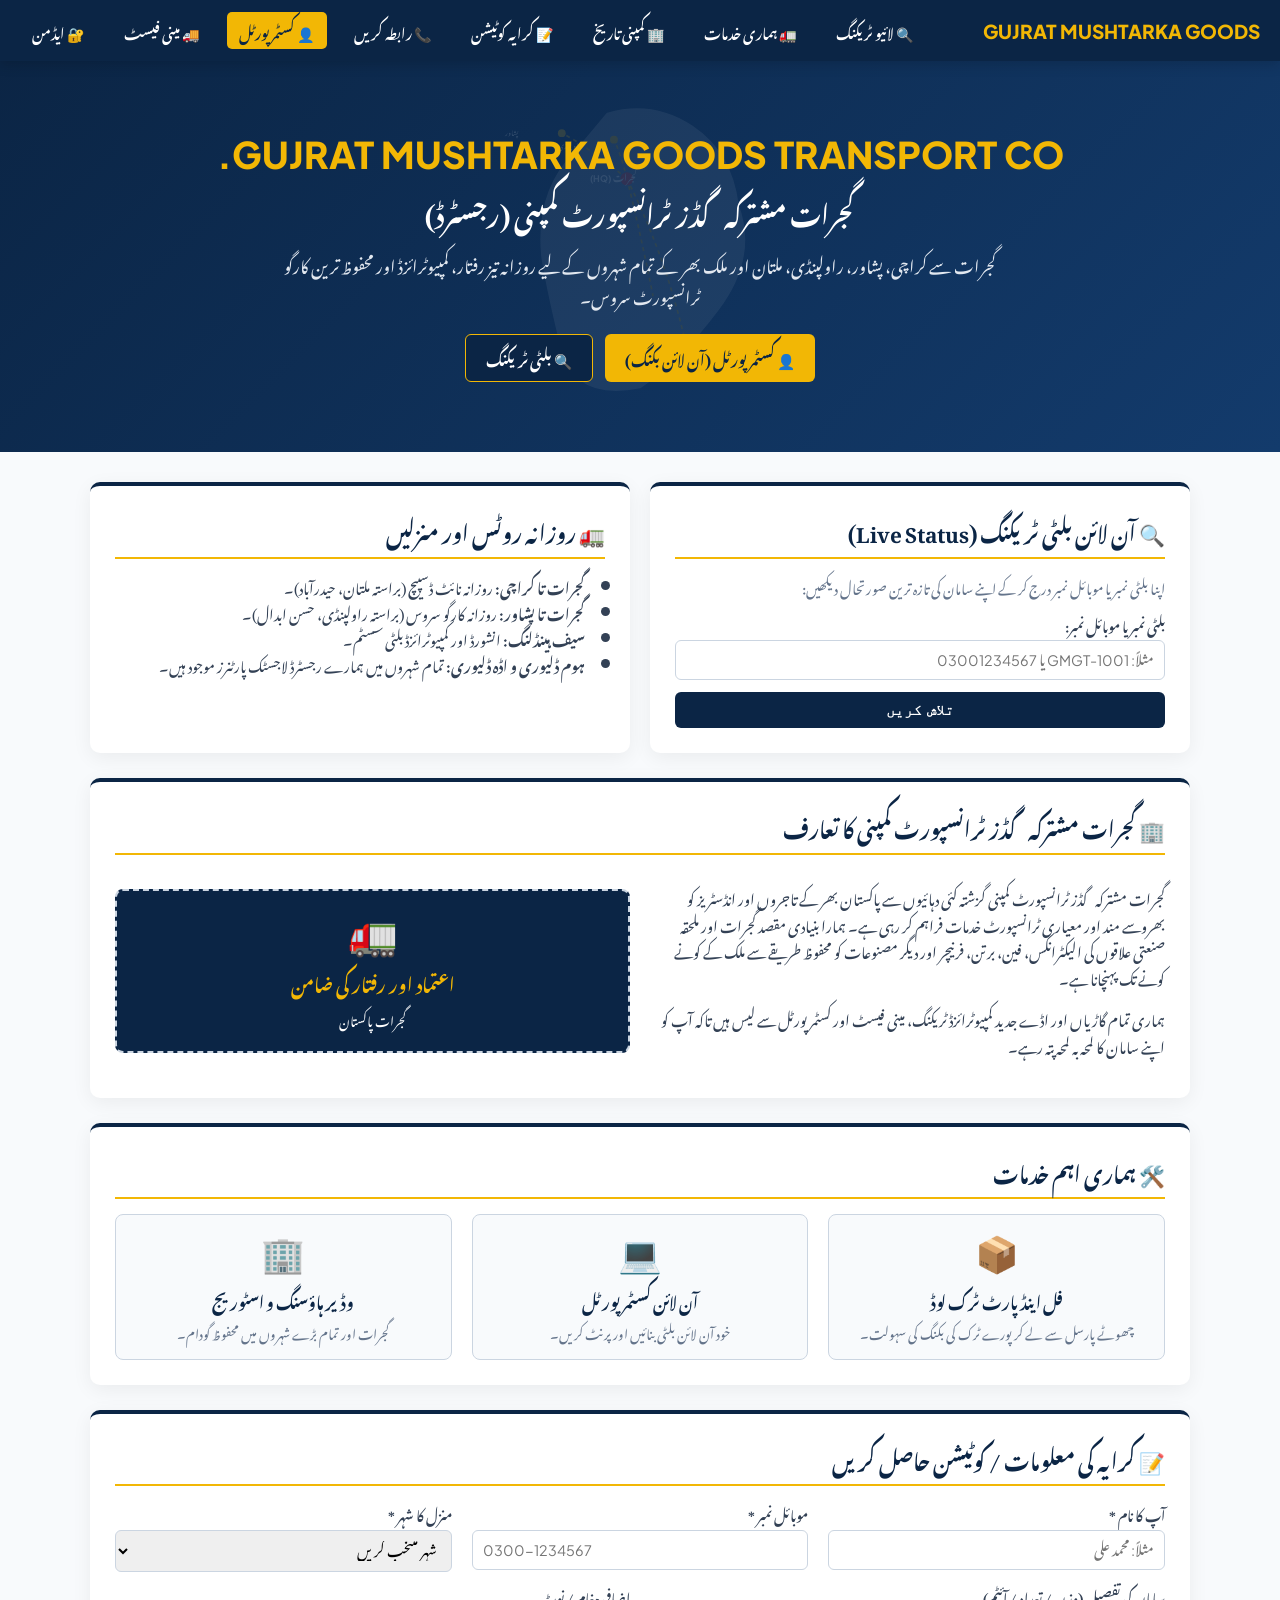
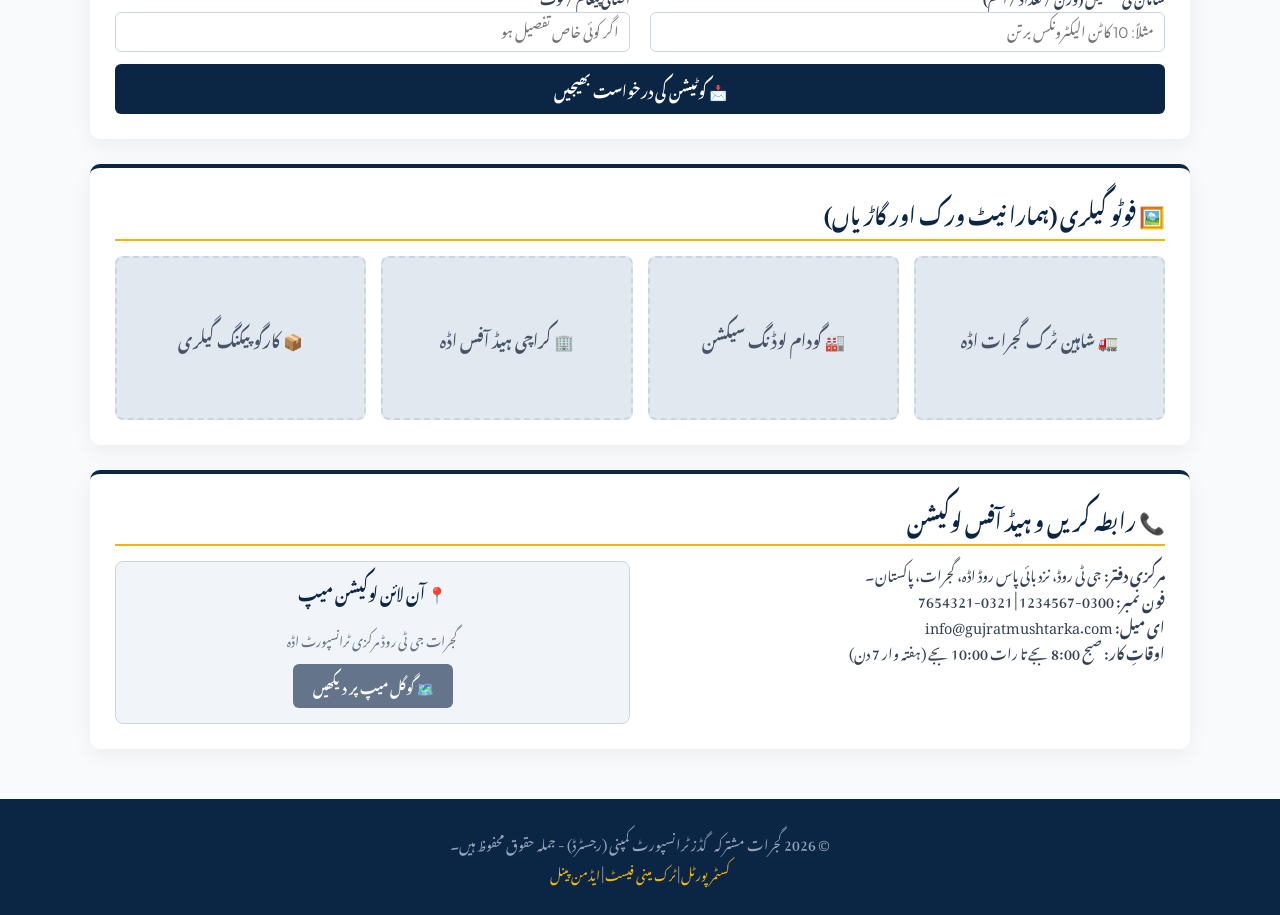
==== commit 99a46a9c: "Update index.html" ====
--- a/index.html
+++ b/index.html
@@ -15,6 +15,7 @@
   --gold: #F2B705;
   --light-bg: #F8FAFC;
   --border: #CBD5E1;
+  --dark-text: #1E293B;
 }
 
 body {
@@ -22,7 +23,7 @@
   background-color: var(--light-bg);
   margin: 0;
   padding: 0;
-  color: #1E293B;
+  color: var(--dark-text);
   direction: rtl;
   text-align: right;
   overflow-x: hidden;
@@ -30,26 +31,67 @@
 
 .urdu { font-family: 'Noto Nastaliq Urdu', serif; line-height: 1.8 !important; }
 
-/* HERO SECTION WITH PAKISTAN ROUTE WATERMARK MAP */
+/* TOP NAVBAR */
+.navbar {
+  background: var(--navy);
+  color: #fff;
+  padding: 12px 20px;
+  display: flex;
+  justify-content: space-between;
+  align-items: center;
+  box-shadow: 0 4px 12px rgba(0,0,0,0.15);
+  position: sticky;
+  top: 0;
+  z-index: 100;
+}
+
+.navbar .brand {
+  font-size: 1.2rem;
+  font-weight: 800;
+  color: var(--gold);
+  text-decoration: none;
+}
+
+.nav-links {
+  display: flex;
+  gap: 15px;
+  align-items: center;
+}
+
+.nav-links a {
+  color: #fff;
+  text-decoration: none;
+  font-size: 0.88rem;
+  font-weight: 600;
+  padding: 6px 12px;
+  border-radius: 5px;
+  transition: all 0.2s;
+}
+
+.nav-links a:hover {
+  background: rgba(255,255,255,0.15);
+  color: var(--gold);
+}
+
+/* HERO SECTION WITH PAKISTAN ROUTE WATERMARK */
 .hero-section {
   position: relative;
   background: linear-gradient(135deg, #0B2545 0%, #133B6C 100%);
   color: #fff;
-  padding: 60px 20px;
+  padding: 70px 20px;
   text-align: center;
   overflow: hidden;
 }
 
-/* WATERMARK MAP & ANIMATED ROUTES */
 .map-watermark {
   position: absolute;
   top: 50%;
   left: 50%;
   transform: translate(-50%, -50%);
   width: 100%;
-  max-width: 700px;
+  max-width: 750px;
   height: 100%;
-  opacity: 0.12;
+  opacity: 0.15;
   pointer-events: none;
   z-index: 1;
 }
@@ -57,57 +99,29 @@
 .hero-content {
   position: relative;
   z-index: 2;
-  max-width: 900px;
+  max-width: 950px;
   margin: 0 auto;
 }
 
 .hero-content h1 {
-  font-size: 2.2rem;
+  font-size: 2.3rem;
   font-weight: 800;
   margin: 0 0 10px 0;
+  color: var(--gold);
   font-family: 'Plus Jakarta Sans', sans-serif;
-  color: #F2B705;
 }
 
 .hero-content h2 {
-  font-size: 1.5rem;
+  font-size: 1.6rem;
   margin: 0 0 15px 0;
   font-weight: 700;
 }
 
 .hero-content p {
-  font-size: 1rem;
+  font-size: 1.05rem;
   margin: 0 auto 25px auto;
-  max-width: 700px;
+  max-width: 750px;
   color: #E2E8F0;
-}
-
-.container {
-  max-width: 1000px;
-  margin: -30px auto 40px auto;
-  position: relative;
-  z-index: 3;
-  padding: 0 20px;
-}
-
-.card {
-  background: #fff;
-  border-radius: 12px;
-  box-shadow: 0 10px 30px rgba(0,0,0,0.1);
-  padding: 30px;
-  margin-bottom: 25px;
-  border-top: 5px solid var(--gold);
-}
-
-.grid-2 {
-  display: grid;
-  grid-template-columns: 1fr 1fr;
-  gap: 20px;
-}
-
-@media (max-width: 768px) {
-  .grid-2 { grid-template-columns: 1fr; }
-  .hero-content h1 { font-size: 1.6rem; }
 }
 
 .btn {
@@ -116,30 +130,91 @@
   font-weight: 700;
   cursor: pointer;
   border: none;
-  font-size: 0.95rem;
+  font-size: 0.92rem;
   display: inline-flex;
   align-items: center;
   gap: 8px;
   text-decoration: none;
   transition: all 0.2s;
 }
-.btn-primary { background: var(--gold); color: var(--navy); }
-.btn-primary:hover { background: #dca304; }
+.btn-gold { background: var(--gold); color: var(--navy); }
+.btn-gold:hover { background: #dca304; }
 .btn-navy { background: var(--navy); color: #fff; }
-.btn-navy:hover { background: #06182e; }
-
-input, select {
+.btn-secondary { background: #64748B; color: #fff; }
+
+.container {
+  max-width: 1100px;
+  margin: 30px auto;
+  padding: 0 20px;
+}
+
+.grid-2 { display: grid; grid-template-columns: 1fr 1fr; gap: 20px; }
+.grid-3 { display: grid; grid-template-columns: 1fr 1fr 1fr; gap: 20px; }
+
+@media (max-width: 768px) {
+  .grid-2, .grid-3 { grid-template-columns: 1fr; }
+  .hero-content h1 { font-size: 1.6rem; }
+  .navbar { flex-direction: column; gap: 10px; text-align: center; }
+}
+
+.card {
+  background: #fff;
+  border-radius: 10px;
+  box-shadow: 0 5px 20px rgba(0,0,0,0.06);
+  padding: 25px;
+  margin-bottom: 25px;
+  border-top: 4px solid var(--navy);
+}
+
+.section-title {
+  color: var(--navy);
+  margin-top: 0;
+  border-bottom: 2px solid var(--gold);
+  padding-bottom: 8px;
+  margin-bottom: 15px;
+  font-size: 1.3rem;
+}
+
+input, select, textarea {
   width: 100%;
   padding: 10px;
   border: 1px solid var(--border);
   border-radius: 6px;
   font: inherit;
   box-sizing: border-box;
-  margin-bottom: 15px;
+  margin-bottom: 12px;
   font-size: 0.9rem;
 }
 
-label { font-weight: 600; font-size: 0.88px; color: #334155; display: block; margin-bottom: 5px; }
+label { font-weight: 600; font-size: 0.85rem; color: #334155; display: block; margin-bottom: 4px; }
+
+/* SERVICES & GALLERY */
+.service-icon {
+  font-size: 2.2rem;
+  margin-bottom: 10px;
+  display: block;
+}
+
+.gallery-grid {
+  display: grid;
+  grid-template-columns: repeat(auto-fit, minmax(220px, 1fr));
+  gap: 15px;
+  margin-top: 15px;
+}
+
+.gallery-item {
+  background: #E2E8F0;
+  border-radius: 8px;
+  height: 160px;
+  display: flex;
+  align-items: center;
+  justify-content: center;
+  font-weight: 700;
+  color: #475569;
+  border: 2px dashed #CBD5E1;
+  background-size: cover;
+  background-position: center;
+}
 
 .tracking-result {
   background: #EFF6FF;
@@ -150,59 +225,69 @@
   display: none;
 }
 
-/* ANIMATED TRUCK & PULSE CSS */
+/* PULSE ANIMATION FOR GUJRAT HQ */
 @keyframes pulse {
   0% { transform: scale(0.95); box-shadow: 0 0 0 0 rgba(239, 68, 68, 0.7); }
   70% { transform: scale(1); box-shadow: 0 0 0 12px rgba(239, 68, 68, 0); }
   100% { transform: scale(0.95); box-shadow: 0 0 0 0 rgba(239, 68, 68, 0); }
 }
-
-.gujrat-pin {
-  animation: pulse 2s infinite;
-}
+.gujrat-pin { animation: pulse 2s infinite; }
+
+footer {
+  background: var(--navy);
+  color: #94A3B8;
+  padding: 30px 20px;
+  text-align: center;
+  margin-top: 50px;
+  font-size: 0.88rem;
+}
+footer a { color: var(--gold); text-decoration: none; }
 </style>
 </head>
 <body>
 
+<!-- NAVBAR -->
+<div class="navbar">
+  <a href="index.html" class="brand">GUJRAT MUSHTARKA GOODS</a>
+  <div class="nav-links urdu">
+    <a href="#tracking">🔍 لائیو ٹریکنگ</a>
+    <a href="#services">🚛 ہماری خدمات</a>
+    <a href="#about">🏢 کمپنی تاریخ</a>
+    <a href="#quote">📝 کرایہ کوٹیشن</a>
+    <a href="#contact">📞 رابطہ کریں</a>
+    <a href="portal.html" style="background:var(--gold); color:var(--navy);">👤 کسٹمر پورٹل</a>
+    <a href="manifest.html">🚚 مینی فیسٹ</a>
+    <a href="admin.html">🔐 ایڈمن</a>
+  </div>
+</div>
+
 <!-- HERO BANNER WITH PAKISTAN WATERMARK & ROUTES -->
 <div class="hero-section">
   
-  <!-- SVG PAKISTAN MAP WATERMARK WITH GUJRAT FOCUS & ROUTES -->
+  <!-- SVG PAKISTAN MAP WATERMARK -->
   <div class="map-watermark">
     <svg viewBox="0 0 600 600" width="100%" height="100%" fill="none" xmlns="http://www.w3.org/2000/svg">
-      <!-- Pakistan Stylized Outline Watermark -->
       <path d="M250,80 Q320,60 380,100 T450,220 Q480,300 420,380 T300,500 Q200,520 180,440 T150,300 Q140,200 200,140 Z" fill="#ffffff" stroke="#ffffff" stroke-width="3" opacity="0.4"/>
       
-      <!-- Route Lines from Gujrat (Center-North) to Cities -->
       <g stroke="#F2B705" stroke-width="2.5" stroke-dasharray="6,6" opacity="0.8">
-        <!-- Gujrat to Karachi (South) -->
         <path d="M280,180 Q350,320 380,480" />
-        <!-- Gujrat to Peshawar (North-West) -->
         <path d="M280,180 Q220,130 180,110" />
-        <!-- Gujrat to Rawalpindi (North) -->
         <path d="M280,180 Q270,140 260,120" />
-        <!-- Gujrat to Multan / Hyderabad -->
         <path d="M280,180 Q300,260 320,360" />
       </g>
 
-      <!-- City Markers -->
-      <!-- Gujrat (Main HQ) -->
       <circle cx="280" cy="180" r="10" fill="#EF4444" class="gujrat-pin"/>
       <text x="295" y="185" fill="#ffffff" font-size="14" font-weight="bold">گجرات (HQ)</text>
 
-      <!-- Karachi -->
       <circle cx="380" cy="480" r="6" fill="#F2B705"/>
       <text x="395" y="485" fill="#ffffff" font-size="11">کراچی</text>
 
-      <!-- Peshawar -->
       <circle cx="180" cy="110" r="6" fill="#F2B705"/>
       <text x="115" y="115" fill="#ffffff" font-size="11">پشاور</text>
 
-      <!-- Rawalpindi -->
       <circle cx="260" cy="120" r="6" fill="#F2B705"/>
       <text x="210" y="135" fill="#ffffff" font-size="11">راولپنڈی</text>
 
-      <!-- Moving Truck Icons / Indicators along routes -->
       <text x="330" y="320" font-size="16">🚛</text>
       <text x="215" y="140" font-size="16">🚚</text>
     </svg>
@@ -211,58 +296,175 @@
   <div class="hero-content">
     <h1>GUJRAT MUSHTARKA GOODS TRANSPORT CO.</h1>
     <h2 class="urdu">گجرات مشترکہ گڈز ٹرانسپورٹ کمپنی (رجسٹرڈ)</h2>
-    <p class="urdu">گجرات سے کراچی، پشاور، راولپنڈی اور ملک بھر کے تمام بڑے شہروں کے لیے روزانہ براہِ راست تیز رفتار اور محفوظ ترین کارگو سروس۔</p>
+    <p class="urdu">گجرات سے کراچی، پشاور، راولپنڈی، ملتان اور ملک بھر کے تمام شہروں کے لیے روزانہ تیز رفتار، کمپیوٹرائزڈ اور محفوظ ترین کارگو ٹرانسپورٹ سروس۔</p>
     
-    <div style="display:flex; justify-content:center; gap:12px; margin-top:20px;">
-      <a href="portal.html" class="btn btn-primary urdu">👤 کسٹمر پورٹل (لاگ ان / بکنگ)</a>
-      <a href="manifest.html" class="btn btn-navy urdu">🚛 ٹرک مینی فیسٹ</a>
+    <div style="display:flex; justify-content:center; gap:12px; margin-top:20px; flex-wrap:wrap;">
+      <a href="portal.html" class="btn btn-gold urdu">👤 کسٹمر پورٹل (آن لائن بکنگ)</a>
+      <a href="#tracking" class="btn btn-navy urdu" style="border:1px solid var(--gold);">🔍 بلٹی ٹریکنگ</a>
     </div>
   </div>
 </div>
 
 <div class="container">
   
-  <!-- QUICK TRACKING & SERVICES -->
-  <div class="grid-2">
+  <!-- TRACKING & QUICK CALCULATION SECTION -->
+  <div class="grid-2" id="tracking">
     
     <!-- TRACKING CARD -->
     <div class="card">
-      <h3 class="urdu" style="color:var(--navy); margin-top:0; border-bottom:2px solid var(--gold); padding-bottom:8px;">🔍 اپنی بلٹی ٹریک کریں (Live Tracking)</h3>
-      <p class="urdu" style="font-size:0.85rem; color:#64748B;">اپنا بلٹی نمبر یا فون نمبر درج کر کے سامان کی تازہ ترین لوکیشن معلوم کریں:</p>
+      <h3 class="urdu section-title">🔍 آن لائن بلٹی ٹریکنگ (Live Status)</h3>
+      <p class="urdu" style="font-size:0.85rem; color:#64748B;">اپنا بلٹی نمبر یا موبائل نمبر درج کر کے اپنے سامان کی تازہ ترین صورتحال دیکھیں:</p>
       
-      <label class="urdu">بلٹی نمبر یا موبائل نمبر درج کریں:</label>
+      <label class="urdu">بلٹی نمبر یا موبائل نمبر:</label>
       <input type="text" id="trackQueryInput" placeholder="مثلاً: GMGT-1001 یا 03001234567">
       
-      <button type="button" class="btn btn-navy" style="width:100%; justify-content:center;" onclick="trackBilty()">بلٹی تلاش کریں</button>
+      <button type="button" class="btn btn-navy" style="width:100%; justify-content:center;" onclick="trackBilty()">تلاش کریں</button>
       
-      <div id="trackingResultBox" class="tracking-result urdu">
-        <!-- Result will show here -->
-      </div>
-    </div>
-
-    <!-- COMPANY INFO & QUICK LINKS -->
+      <div id="trackingResultBox" class="tracking-result urdu"></div>
+    </div>
+
+    <!-- QUICK INFORMATION & RATES -->
     <div class="card">
-      <h3 class="urdu" style="color:var(--navy); margin-top:0; border-bottom:2px solid var(--gold); padding-bottom:8px;">🏢 کمپنی کی خصوصیات</h3>
-      <ul class="urdu" style="padding-right:20px; font-size:0.9rem; line-height:1.8; color:#334155;">
-        <li><b>روزانہ ڈسپیچ:</b> گجرات سے کراچی اور پشاور کے لیے روزانہ ٹرک روانہ ہوتے ہیں۔</li>
-        <li><b>محفوظ ہینڈلنگ:</b> قیمتی اور نازک سامان کی مکمل حفاظت کی ضمانت۔</li>
-        <li><b>آن لائن پورٹل:</b> کسٹمرز گھر بیٹھے اپنی بلٹیاں بنا سکتے ہیں اور بل پرنٹ کر سکتے ہیں۔</li>
-        <li><b>شفاف حساب کتاب:</b> کمپیوٹرائزڈ مینی فیسٹ اور ڈرائیور سیٹلمنٹ سسٹم۔</li>
+      <h3 class="urdu section-title">🚛 روزانہ روٹس اور منزلیں</h3>
+      <ul class="urdu" style="padding-right:20px; font-size:0.9rem; line-height:1.9; color:#334155;">
+        <li><b>گجرات تا کراچی:</b> روزانہ نائٹ ڈسپیچ (براستہ ملتان، حیدرآباد)۔</li>
+        <li><b>گجرات تا پشاور:</b> روزانہ کارگو سروس (براستہ راولپنڈی، حسن ابدال)۔</li>
+        <li><b>سیف ہینڈلنگ:</b> انشورڈ اور کمپیوٹرائزڈ بلٹی سسٹم۔</li>
+        <li><b>ہوم ڈلیوری و اڈہ ڈلیوری:</b> تمام شہروں میں ہمارے رجسٹرڈ لاجسٹک پارٹنرز موجود ہیں۔</li>
       </ul>
-
-      <div style="text-align:center; margin-top:20px;">
-        <a href="admin.html" class="btn btn-navy urdu" style="background:#475569;">🔐 ایڈمن کنٹرول پینل</a>
-      </div>
-    </div>
-
+    </div>
+
+  </div>
+
+  <!-- ABOUT COMPANY / HISTORY SECTION -->
+  <div class="card" id="about">
+    <h3 class="urdu section-title">🏢 گجرات مشترکہ گڈز ٹرانسپورٹ کمپنی کا تعارف</h3>
+    <div class="grid-2" style="align-items:center;">
+      <div class="urdu" style="font-size:0.92rem; line-height:1.9; color:#334155;">
+        <p>گجرات مشترکہ گڈز ٹرانسپورٹ کمپنی گزشتہ کئی دہائیوں سے پاکستان بھر کے تاجروں اور انڈسٹریز کو بھروسے مند اور معیاری ٹرانسپورٹ خدمات فراہم کر رہی ہے۔ ہمارا بنیادی مقصد گجرات اور ملحقہ صنعتی علاقوں کی الیکٹرانکس، فین، برتن، فرنیچر اور دیگر مصنوعات کو محفوظ طریقے سے ملک کے کونے کونے تک پہنچانا ہے۔</p>
+        <p>ہماری تمام گاڑیاں اور اڈے جدید کمپیوٹرائزڈ ٹریکنگ، مینی فیسٹ اور کسٹمر پورٹل سے لیس ہیں تاکہ آپ کو اپنے سامان کا لمحہ بہ لمحہ پتہ رہے۔</p>
+      </div>
+      <div>
+        <div class="gallery-item" style="background:#0B2545; color:#F2B705; font-size:1.1rem; flex-direction:column; text-align:center;">
+          <span style="font-size:2.5rem;">🚛</span>
+          <span>اعتماد اور رفتار کی ضامن</span>
+          <span style="font-size:0.8rem; color:#fff; font-weight:normal;">گجرات پاکستان</span>
+        </div>
+      </div>
+    </div>
+  </div>
+
+  <!-- SERVICES SECTION -->
+  <div class="card" id="services">
+    <h3 class="urdu section-title">🛠️ ہماری اہم خدمات</h3>
+    <div class="grid-3">
+      <div style="background:#F8FAFC; padding:15px; border-radius:8px; border:1px solid #CBD5E1; text-align:center;">
+        <span class="service-icon">📦</span>
+        <h4 class="urdu" style="margin:5px 0; color:var(--navy);">فل اینڈ پارٹ ٹرک لوڈ</h4>
+        <p class="urdu" style="font-size:0.82rem; color:#64748B; margin:0;">چھوٹے پارسل سے لے کر پورے ٹرک کی بکنگ کی سہولت۔</p>
+      </div>
+
+      <div style="background:#F8FAFC; padding:15px; border-radius:8px; border:1px solid #CBD5E1; text-align:center;">
+        <span class="service-icon">💻</span>
+        <h4 class="urdu" style="margin:5px 0; color:var(--navy);">آن لائن کسٹمر پورٹل</h4>
+        <p class="urdu" style="font-size:0.82rem; color:#64748B; margin:0;">خود آن لائن بلٹی بنائیں اور پرنٹ کریں۔</p>
+      </div>
+
+      <div style="background:#F8FAFC; padding:15px; border-radius:8px; border:1px solid #CBD5E1; text-align:center;">
+        <span class="service-icon">🏢</span>
+        <h4 class="urdu" style="margin:5px 0; color:var(--navy);">وڈیر ہاؤسنگ و اسٹوریج</h4>
+        <p class="urdu" style="font-size:0.82rem; color:#64748B; margin:0;">گجرات اور تمام بڑے شہروں میں محفوظ گودام۔</p>
+      </div>
+    </div>
+  </div>
+
+  <!-- GET A QUOTATION FORM -->
+  <div class="card" id="quote">
+    <h3 class="urdu section-title">📝 کرایہ کی معلومات / کوٹیشن حاصل کریں</h3>
+    <form id="quoteForm" onsubmit="event.preventDefault(); submitQuotation();">
+      <div class="grid-3">
+        <div>
+          <label class="urdu">آپ کا نام *</label>
+          <input type="text" id="qName" placeholder="مثلاً: محمد علی" required>
+        </div>
+        <div>
+          <label class="urdu">موبائل نمبر *</label>
+          <input type="tel" id="qPhone" placeholder="0300-1234567" required>
+        </div>
+        <div>
+          <label class="urdu">منزل کا شہر *</label>
+          <select id="qCity" required>
+            <option value="">شہر منتخب کریں</option>
+            <option value="Karachi">کراچی</option>
+            <option value="Peshawar">پشاور</option>
+            <option value="Rawalpindi">راولپنڈی</option>
+            <option value="Multan">ملتان</option>
+            <option value="Hyderabad">حیدرآباد</option>
+          </select>
+        </div>
+      </div>
+
+      <div class="grid-2">
+        <div>
+          <label class="urdu">سامان کی تفصیل (وزن / تعداد / آئٹم)</label>
+          <input type="text" id="qDetails" placeholder="مثلاً: 10 کاٹن الیکٹرونکس برتن" required>
+        </div>
+        <div>
+          <label class="urdu">اضافی پیغام / نوٹ</label>
+          <input type="text" id="qNotes" placeholder="اگر کوئی خاص تفصیل ہو">
+        </div>
+      </div>
+
+      <button type="submit" class="btn btn-navy urdu" style="width:100%; justify-content:center; padding:12px;">📩 کوٹیشن کی درخواست بھیجیں</button>
+    </form>
+  </div>
+
+  <!-- GALLERY / PHOTOS SECTION -->
+  <div class="card">
+    <h3 class="urdu section-title">🖼️ فوٹو گیلری (ہمارا نیٹ ورک اور گاڑیاں)</h3>
+    <div class="gallery-grid">
+      <div class="gallery-item">🚛 شاہین ٹرک گجرات اڈہ</div>
+      <div class="gallery-item">🏭 گودام لوڈنگ سیکشن</div>
+      <div class="gallery-item">🏢 کراچی ہیڈ آفس اڈہ</div>
+      <div class="gallery-item">📦 کارگو پیکنگ گیلری</div>
+    </div>
+  </div>
+
+  <!-- CONTACT & LOCATION SECTION -->
+  <div class="card" id="contact">
+    <h3 class="urdu section-title">📞 رابطہ کریں و ہیڈ آفس لوکیشن</h3>
+    <div class="grid-2">
+      <div class="urdu" style="font-size:0.9rem; line-height:2; color:#334155;">
+        <div><b>مرکزی دفتر:</b> جی ٹی روڈ، نزد بائی پاس روڈ اڈہ، گجرات، پاکستان۔</div>
+        <div><b>فون نمبر:</b> 0300-1234567 | 0321-7654321</div>
+        <div><b>ای میل:</b> info@gujratmushtarka.com</div>
+        <div><b>اوقاتِ کار:</b> صبح 8:00 بجے تا رات 10:00 بجے (ہفتہ وار 7 دن)</div>
+      </div>
+      
+      <div style="background:#F1F5F9; border:1px solid #CBD5E1; border-radius:8px; padding:15px; text-align:center;">
+        <h4 class="urdu" style="margin-top:0; color:var(--navy);">📍 آن لائن لوکیشن میپ</h4>
+        <p class="urdu" style="font-size:0.82rem; color:#64748B;">گجرات جی ٹی روڈ مرکزی ٹرانسپورٹ اڈہ</p>
+        <a href="https://maps.google.com" target="_blank" class="btn btn-secondary urdu" style="font-size:0.82rem;">🗺️ گوگل میپ پر دیکھیں</a>
+      </div>
+    </div>
   </div>
 
 </div>
 
-<!-- Firebase Realtime Database SDKs for Live Tracking -->
+<!-- FOOTER -->
+<footer class="urdu">
+  <div>© 2026 گجرات مشترکہ گڈز ٹرانسپورٹ کمپنی (رجسٹرڈ) - جملہ حقوق محفوظ ہیں۔</div>
+  <div style="margin-top:8px; font-size:0.8rem;">
+    <a href="portal.html">کسٹمر پورٹل</a> | 
+    <a href="manifest.html">ٹرک مینی فیسٹ</a> | 
+    <a href="admin.html">ایڈمن پینل</a>
+  </div>
+</footer>
+
+<!-- Firebase Realtime Database SDKs for Tracking & Quotations -->
 <script type="module">
 import { initializeApp } from "https://www.gstatic.com/firebasejs/10.8.0/firebase-app.js";
-import { getDatabase, ref, get } from "https://www.gstatic.com/firebasejs/10.8.0/firebase-database.js";
+import { getDatabase, ref, get, push, set } from "https://www.gstatic.com/firebasejs/10.8.0/firebase-database.js";
 
 const firebaseConfig = {
   apiKey: "AIzaSyDsHjE5-6yoKjZG7mU7vKenvJtilvvXthg",
@@ -321,6 +523,31 @@
     resBox.innerHTML = 'خرابی پیش آئی: ' + e.message;
   }
 };
+
+window.submitQuotation = async function() {
+  const name = document.getElementById('qName').value;
+  const phone = document.getElementById('qPhone').value;
+  const city = document.getElementById('qCity').value;
+  const details = document.getElementById('qDetails').value;
+  const notes = document.getElementById('qNotes').value;
+
+  try {
+    const qRef = push(ref(db, 'quotations'));
+    await set(qRef, {
+      name: name,
+      phone: phone,
+      city: city,
+      details: details,
+      notes: notes,
+      createdAt: new Date().toISOString()
+    });
+
+    alert("شکریہ! آپ کی کوٹیشن کی درخواست موصول ہو گئی ہے۔ ہمارا نمائندہ جلد آپ سے رابطہ کرے گا۔");
+    document.getElementById('quoteForm').reset();
+  } catch(e) {
+    alert("خرابی: " + e.message);
+  }
+};
 </script>
 
 </body>
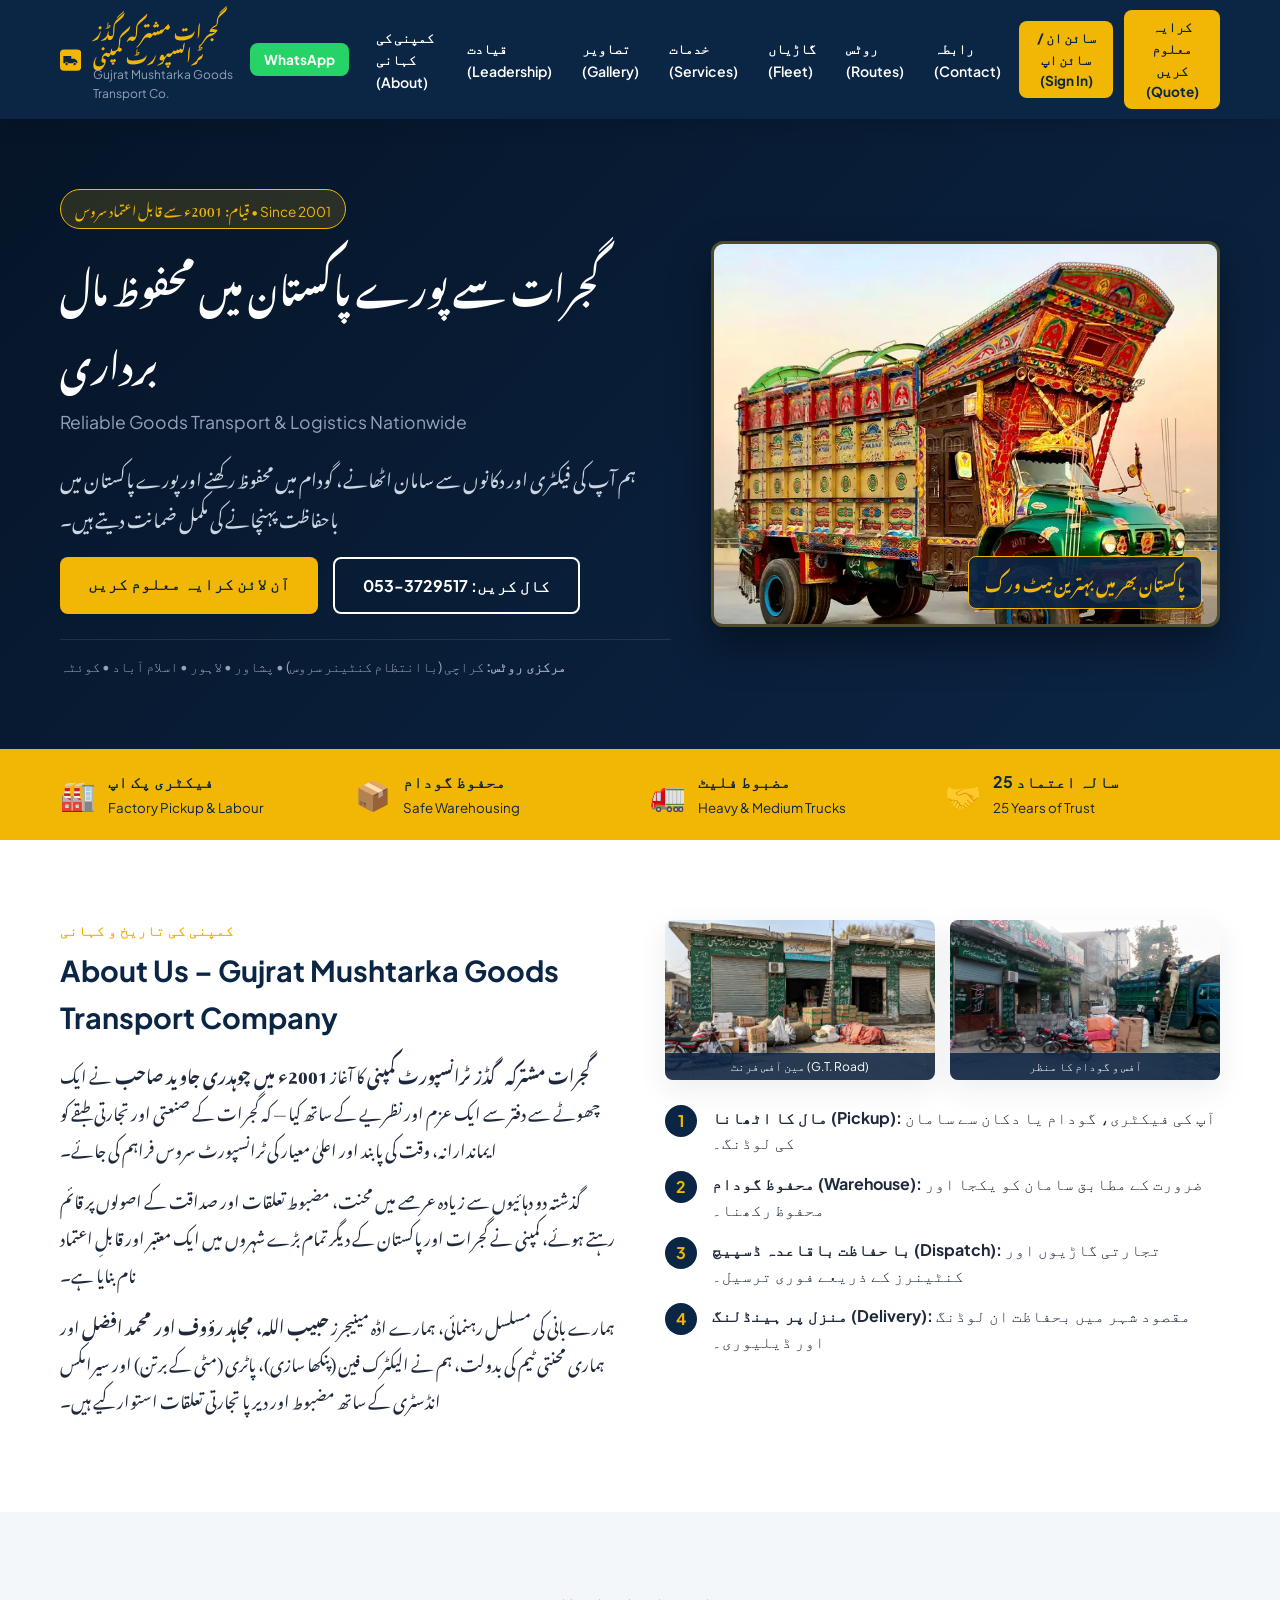
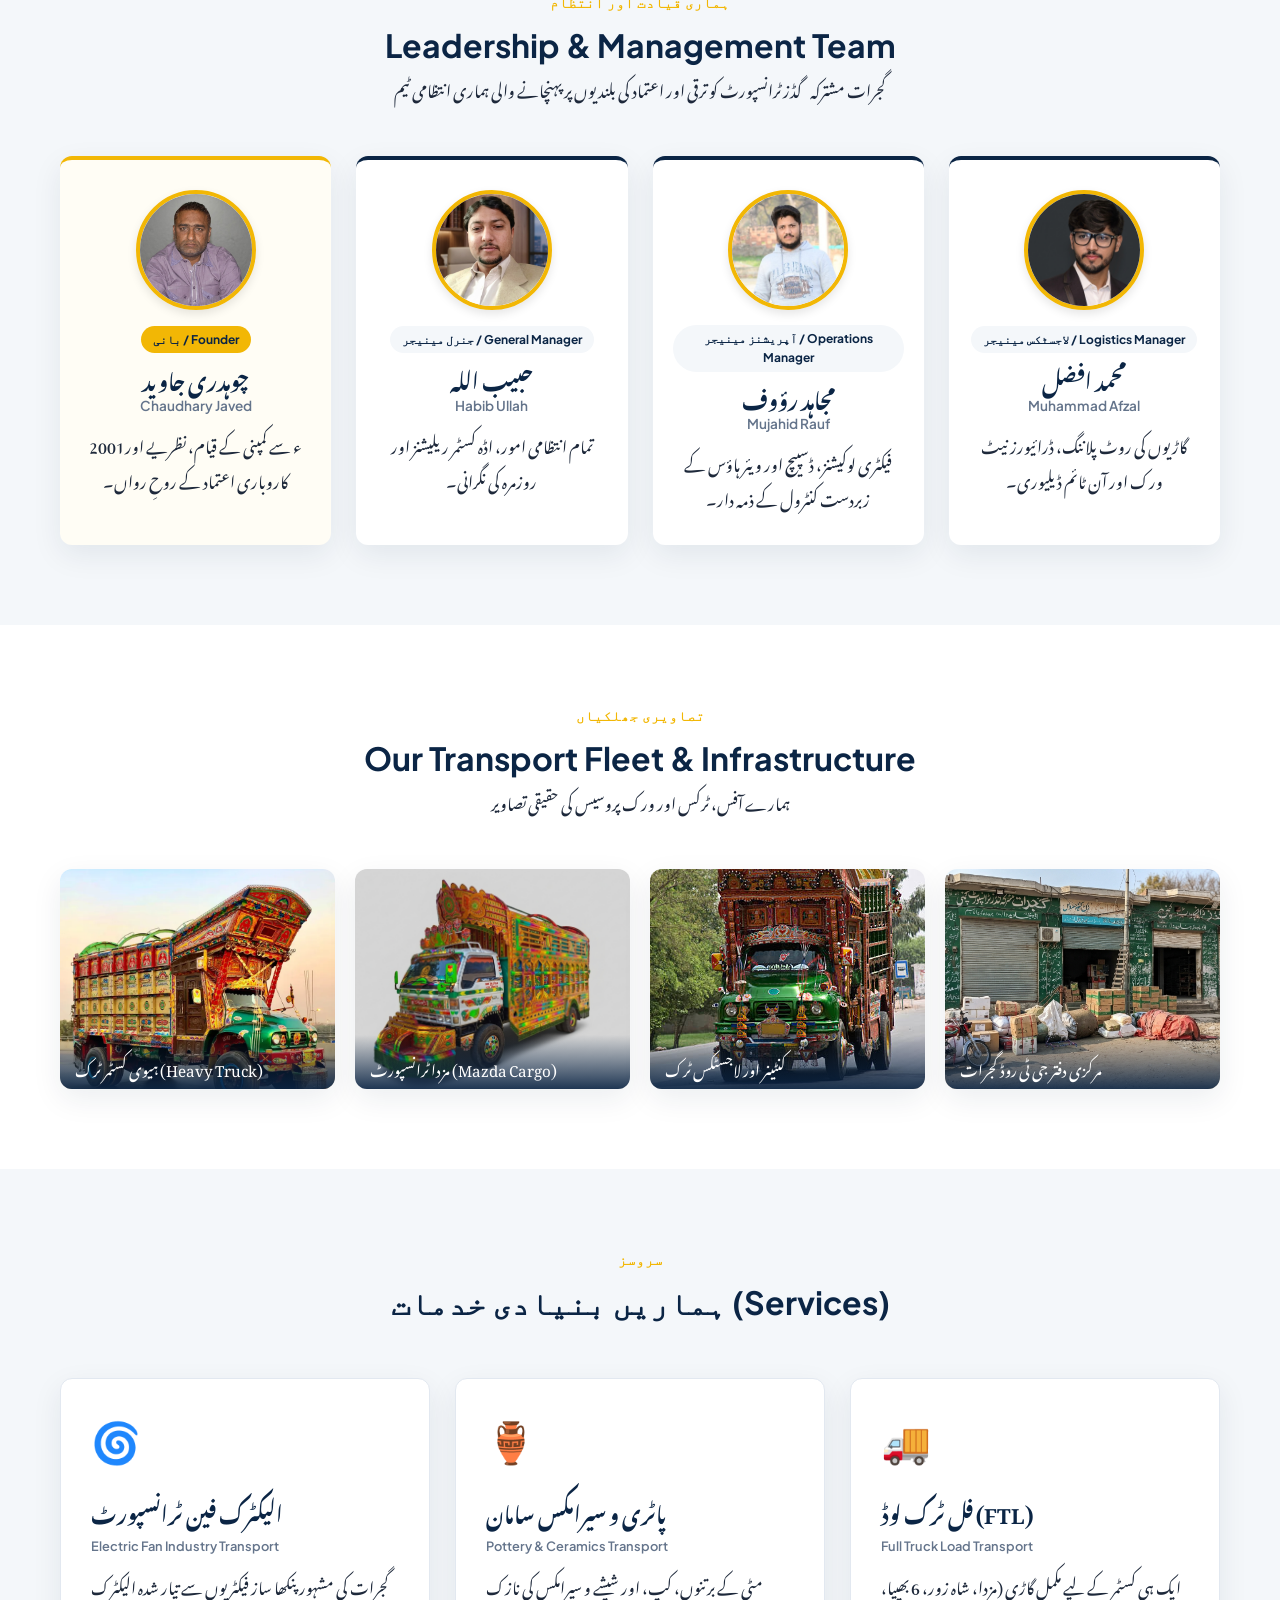
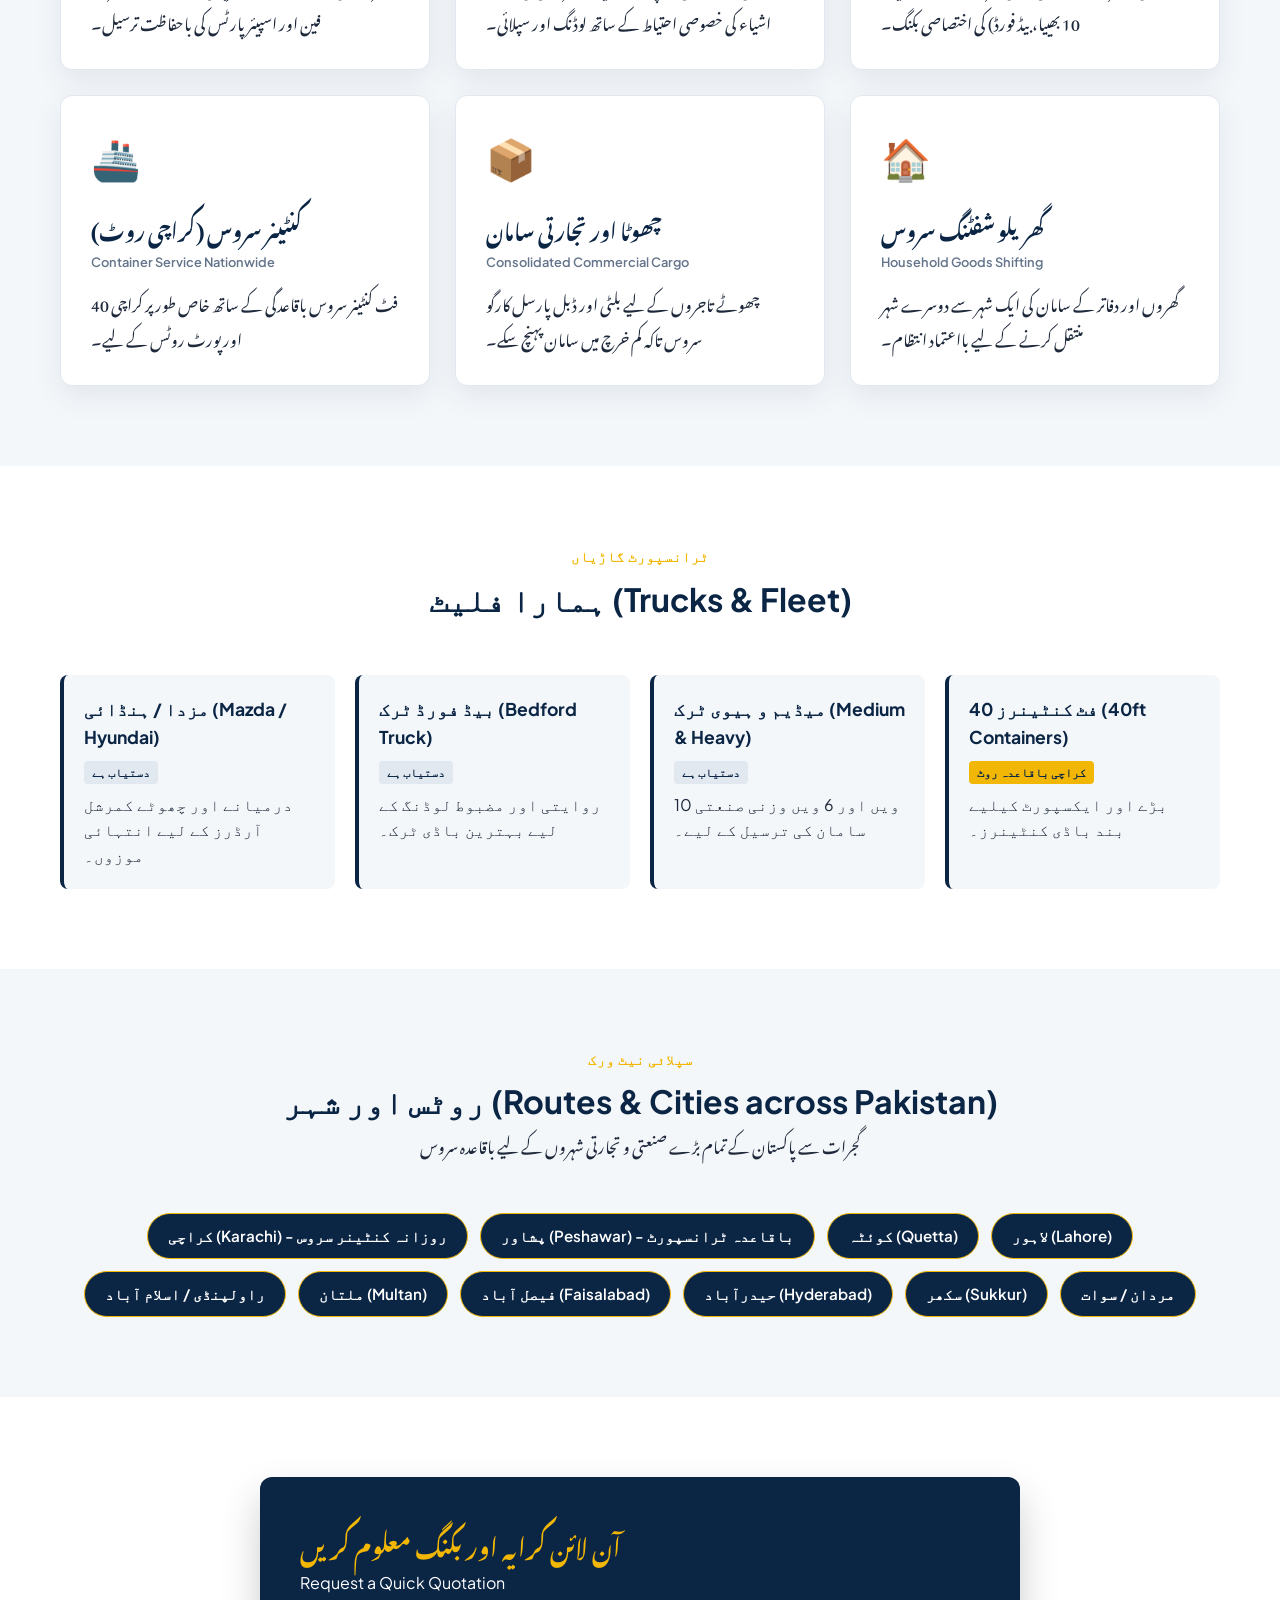
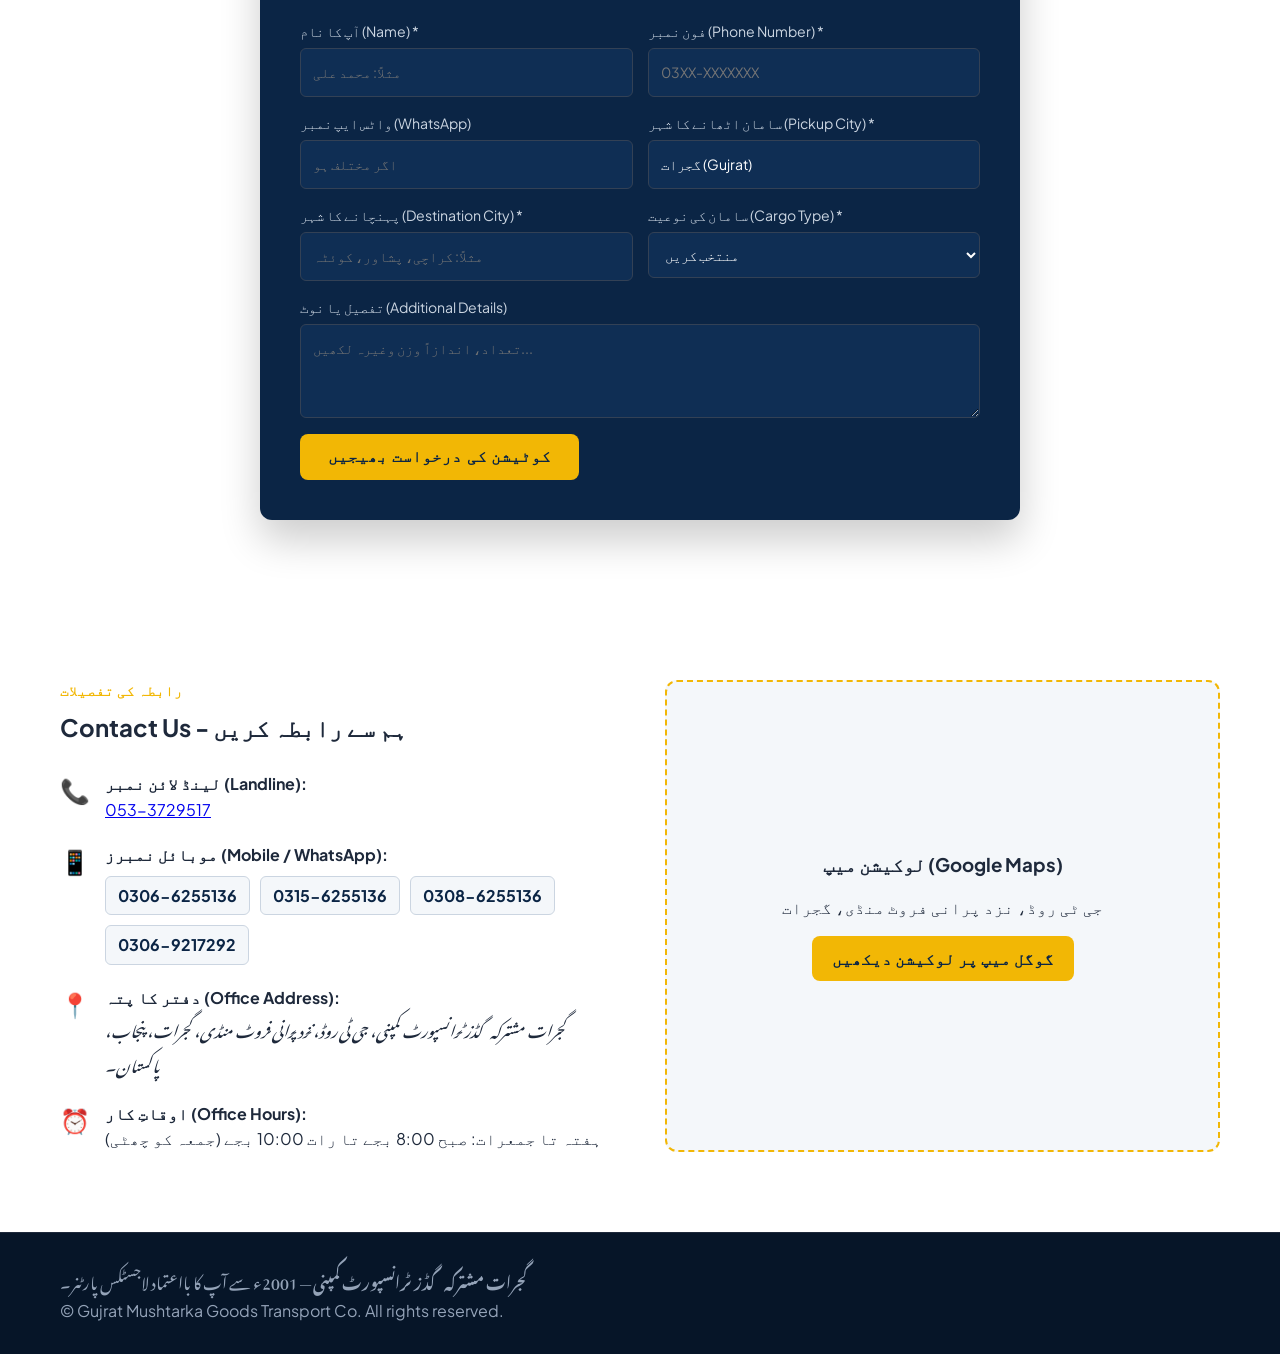
==== commit 2ec0b25c: "Update index.html" ====
--- a/index.html
+++ b/index.html
@@ -1,554 +1,446 @@
 <!DOCTYPE html>
-<html lang="ur" dir="rtl">
+<html lang="ur" dir="ltr">
 <head>
 <meta charset="utf-8">
 <meta name="viewport" content="width=device-width, initial-scale=1">
-<title>گجرات مشترکہ گڈز ٹرانسپورٹ کمپنی (رجسٹرڈ)</title>
-
+<title>گجرات مشترکہ گڈز ٹرانسپورٹ کمپنی | Gujrat Mushtarka Goods Transport Co.</title>
+<meta name="description" content="گجرات سے پورے پاکستان میں مال برداری اور لاجسٹکس سروسز۔ Gujrat Mushtarka Goods Transport Co. - Reliable Freight Transport across Pakistan since 2001.">
+<meta property="og:title" content="گجرات مشترکہ گڈز ٹرانسپورٹ کمپنی">
+<meta property="og:description" content="2001 سے گجرات سے پورے پاکستان کے لیے قابل اعتماد ٹرانسپورٹ سروس۔">
+<meta property="og:type" content="website">
+<meta name="theme-color" content="#0B2545">
+<link rel="icon" href="data:image/svg+xml,%3Csvg xmlns='http://www.w3.org/2000/svg' viewBox='0 0 32 32'%3E%3Crect width='32' height='32' rx='6' fill='%230B2545'/%3E%3Cpath d='M6 21V10h12v11zM18 14h5l3 3v4H18z' fill='%23F2B705'/%3E%3C/svg%3E">
+
+<!-- Google Fonts (Urdu Nastaliq & Modern English) -->
 <link rel="preconnect" href="https://fonts.googleapis.com">
 <link rel="preconnect" href="https://fonts.gstatic.com" crossorigin>
 <link href="https://fonts.googleapis.com/css2?family=Noto+Nastaliq+Urdu:wght@400;700&family=Plus+Jakarta+Sans:wght@400;600;700;800&display=swap" rel="stylesheet">
 
-<style>
-:root {
-  --navy: #0B2545;
-  --gold: #F2B705;
-  --light-bg: #F8FAFC;
-  --border: #CBD5E1;
-  --dark-text: #1E293B;
-}
-
-body {
-  font-family: 'Plus Jakarta Sans', 'Noto Nastaliq Urdu', serif;
-  background-color: var(--light-bg);
-  margin: 0;
-  padding: 0;
-  color: var(--dark-text);
-  direction: rtl;
-  text-align: right;
-  overflow-x: hidden;
-}
-
-.urdu { font-family: 'Noto Nastaliq Urdu', serif; line-height: 1.8 !important; }
-
-/* TOP NAVBAR */
-.navbar {
-  background: var(--navy);
-  color: #fff;
-  padding: 12px 20px;
-  display: flex;
-  justify-content: space-between;
-  align-items: center;
-  box-shadow: 0 4px 12px rgba(0,0,0,0.15);
-  position: sticky;
-  top: 0;
-  z-index: 100;
-}
-
-.navbar .brand {
-  font-size: 1.2rem;
-  font-weight: 800;
-  color: var(--gold);
-  text-decoration: none;
-}
-
-.nav-links {
-  display: flex;
-  gap: 15px;
-  align-items: center;
-}
-
-.nav-links a {
-  color: #fff;
-  text-decoration: none;
-  font-size: 0.88rem;
-  font-weight: 600;
-  padding: 6px 12px;
-  border-radius: 5px;
-  transition: all 0.2s;
-}
-
-.nav-links a:hover {
-  background: rgba(255,255,255,0.15);
-  color: var(--gold);
-}
-
-/* HERO SECTION WITH PAKISTAN ROUTE WATERMARK */
-.hero-section {
-  position: relative;
-  background: linear-gradient(135deg, #0B2545 0%, #133B6C 100%);
-  color: #fff;
-  padding: 70px 20px;
-  text-align: center;
-  overflow: hidden;
-}
-
-.map-watermark {
-  position: absolute;
-  top: 50%;
-  left: 50%;
-  transform: translate(-50%, -50%);
-  width: 100%;
-  max-width: 750px;
-  height: 100%;
-  opacity: 0.15;
-  pointer-events: none;
-  z-index: 1;
-}
-
-.hero-content {
-  position: relative;
-  z-index: 2;
-  max-width: 950px;
-  margin: 0 auto;
-}
-
-.hero-content h1 {
-  font-size: 2.3rem;
-  font-weight: 800;
-  margin: 0 0 10px 0;
-  color: var(--gold);
-  font-family: 'Plus Jakarta Sans', sans-serif;
-}
-
-.hero-content h2 {
-  font-size: 1.6rem;
-  margin: 0 0 15px 0;
-  font-weight: 700;
-}
-
-.hero-content p {
-  font-size: 1.05rem;
-  margin: 0 auto 25px auto;
-  max-width: 750px;
-  color: #E2E8F0;
-}
-
-.btn {
-  padding: 10px 20px;
-  border-radius: 6px;
-  font-weight: 700;
-  cursor: pointer;
-  border: none;
-  font-size: 0.92rem;
-  display: inline-flex;
-  align-items: center;
-  gap: 8px;
-  text-decoration: none;
-  transition: all 0.2s;
-}
-.btn-gold { background: var(--gold); color: var(--navy); }
-.btn-gold:hover { background: #dca304; }
-.btn-navy { background: var(--navy); color: #fff; }
-.btn-secondary { background: #64748B; color: #fff; }
-
-.container {
-  max-width: 1100px;
-  margin: 30px auto;
-  padding: 0 20px;
-}
-
-.grid-2 { display: grid; grid-template-columns: 1fr 1fr; gap: 20px; }
-.grid-3 { display: grid; grid-template-columns: 1fr 1fr 1fr; gap: 20px; }
-
-@media (max-width: 768px) {
-  .grid-2, .grid-3 { grid-template-columns: 1fr; }
-  .hero-content h1 { font-size: 1.6rem; }
-  .navbar { flex-direction: column; gap: 10px; text-align: center; }
-}
-
-.card {
-  background: #fff;
-  border-radius: 10px;
-  box-shadow: 0 5px 20px rgba(0,0,0,0.06);
-  padding: 25px;
-  margin-bottom: 25px;
-  border-top: 4px solid var(--navy);
-}
-
-.section-title {
-  color: var(--navy);
-  margin-top: 0;
-  border-bottom: 2px solid var(--gold);
-  padding-bottom: 8px;
-  margin-bottom: 15px;
-  font-size: 1.3rem;
-}
-
-input, select, textarea {
-  width: 100%;
-  padding: 10px;
-  border: 1px solid var(--border);
-  border-radius: 6px;
-  font: inherit;
-  box-sizing: border-box;
-  margin-bottom: 12px;
-  font-size: 0.9rem;
-}
-
-label { font-weight: 600; font-size: 0.85rem; color: #334155; display: block; margin-bottom: 4px; }
-
-/* SERVICES & GALLERY */
-.service-icon {
-  font-size: 2.2rem;
-  margin-bottom: 10px;
-  display: block;
-}
-
-.gallery-grid {
-  display: grid;
-  grid-template-columns: repeat(auto-fit, minmax(220px, 1fr));
-  gap: 15px;
-  margin-top: 15px;
-}
-
-.gallery-item {
-  background: #E2E8F0;
-  border-radius: 8px;
-  height: 160px;
-  display: flex;
-  align-items: center;
-  justify-content: center;
-  font-weight: 700;
-  color: #475569;
-  border: 2px dashed #CBD5E1;
-  background-size: cover;
-  background-position: center;
-}
-
-.tracking-result {
-  background: #EFF6FF;
-  border: 1px solid #BFDBFE;
-  padding: 15px;
-  border-radius: 8px;
-  margin-top: 15px;
-  display: none;
-}
-
-/* PULSE ANIMATION FOR GUJRAT HQ */
-@keyframes pulse {
-  0% { transform: scale(0.95); box-shadow: 0 0 0 0 rgba(239, 68, 68, 0.7); }
-  70% { transform: scale(1); box-shadow: 0 0 0 12px rgba(239, 68, 68, 0); }
-  100% { transform: scale(0.95); box-shadow: 0 0 0 0 rgba(239, 68, 68, 0); }
-}
-.gujrat-pin { animation: pulse 2s infinite; }
-
-footer {
-  background: var(--navy);
-  color: #94A3B8;
-  padding: 30px 20px;
-  text-align: center;
-  margin-top: 50px;
-  font-size: 0.88rem;
-}
-footer a { color: var(--gold); text-decoration: none; }
-</style>
+<link rel="stylesheet" href="style.css">
+<script type="application/ld+json">
+{"@context":"https://schema.org","@type":"MovingCompany","name":"Gujrat Mushtarka Goods Transport Co.","telephone":"+92-53-3729517","email":"ijaza504@gmail.com","address":{"@type":"PostalAddress","streetAddress":"G.T. Road, Near Purani Fruit Mandi","addressLocality":"Gujrat","addressRegion":"Punjab","addressCountry":"PK"}}
+</script>
 </head>
 <body>
 
-<!-- NAVBAR -->
-<div class="navbar">
-  <a href="index.html" class="brand">GUJRAT MUSHTARKA GOODS</a>
-  <div class="nav-links urdu">
-    <a href="#tracking">🔍 لائیو ٹریکنگ</a>
-    <a href="#services">🚛 ہماری خدمات</a>
-    <a href="#about">🏢 کمپنی تاریخ</a>
-    <a href="#quote">📝 کرایہ کوٹیشن</a>
-    <a href="#contact">📞 رابطہ کریں</a>
-    <a href="portal.html" style="background:var(--gold); color:var(--navy);">👤 کسٹمر پورٹل</a>
-    <a href="manifest.html">🚚 مینی فیسٹ</a>
-    <a href="admin.html">🔐 ایڈمن</a>
-  </div>
-</div>
-
-<!-- HERO BANNER WITH PAKISTAN WATERMARK & ROUTES -->
-<div class="hero-section">
-  
-  <!-- SVG PAKISTAN MAP WATERMARK -->
-  <div class="map-watermark">
-    <svg viewBox="0 0 600 600" width="100%" height="100%" fill="none" xmlns="http://www.w3.org/2000/svg">
-      <path d="M250,80 Q320,60 380,100 T450,220 Q480,300 420,380 T300,500 Q200,520 180,440 T150,300 Q140,200 200,140 Z" fill="#ffffff" stroke="#ffffff" stroke-width="3" opacity="0.4"/>
+<header class="site-header">
+  <div class="wrap bar">
+    <a class="brand" href="#home">
+      <svg width="36" height="36" viewBox="0 0 32 32" aria-hidden="true"><rect width="32" height="32" rx="6" fill="#F2B705"/><path d="M5 21V10h12v11zM17 14h5l4 3.5V21H17z" fill="#0B2545"/><circle cx="10" cy="22" r="2.4" fill="#0B2545" stroke="#F2B705" stroke-width="1.2"/><circle cx="22" cy="22" r="2.4" fill="#0B2545" stroke="#F2B705" stroke-width="1.2"/></svg>
+      <div class="brand-text">
+        <span class="urdu-title">گجرات مشترکہ گڈز ٹرانسپورٹ کمپنی</span>
+        <small class="eng-title">Gujrat Mushtarka Goods Transport Co.</small>
+      </div>
+    </a>
+    <a class="btn small hdr-wa" href="https://wa.me/923066255136?text=Assalam-o-Alaikum%2C%20I%20need%20goods%20transport%20services%20from%20Gujrat." target="_blank" rel="noopener">WhatsApp</a>
+    <button class="menu-btn" aria-expanded="false" aria-controls="nav">Menu</button>
+    <nav id="nav">
+      <a href="#about">کمپنی کی کہانی (About)</a>
+      <a href="#team">قیادت (Leadership)</a>
+      <a href="#gallery">تصاویر (Gallery)</a>
+      <a href="#services">خدمات (Services)</a>
+      <a href="#fleet">گاڑیاں (Fleet)</a>
+      <a href="#routes">روٹس (Routes)</a>
+      <a href="#contact">رابطہ (Contact)</a>
+      <a href="portal.html" class="btn small" style="background:var(--gold); color:var(--navy); font-weight:bold; margin-right:5px;">سائن ان / سائن اپ (Sign In)</a>
+      <a class="btn small primary" href="#quote">کرایہ معلوم کریں (Quote)</a>
+    </nav>
+  </div>
+</header>
+
+<main id="main">
+
+<section id="home" class="hero">
+  <div class="wrap hero-grid">
+    <div class="hero-content">
+      <div class="badge-established"><span class="urdu-text">قیام: 2001ء سے قابل اعتماد سروس</span> • Since 2001</div>
+      <h1 class="hero-heading">
+        <span class="urdu-block">گجرات سے پورے پاکستان میں محفوظ مال برداری</span>
+        <span class="eng-sub">Reliable Goods Transport & Logistics Nationwide</span>
+      </h1>
+      <p class="lead urdu-text">
+        ہم آپ کی فیکٹری اور دکانوں سے سامان اٹھانے، گودام میں محفوظ رکھنے اور پورے پاکستان میں باحفاظت پہنچانے کی مکمل ضمانت دیتے ہیں۔
+      </p>
+      <div class="actions">
+        <a class="btn primary lg" href="#quote">آن لائن کرایہ معلوم کریں</a>
+        <a class="btn ghost lg" href="tel:+92533729517">کال کریں: 3729517-053</a>
+      </div>
+      <div class="hero-routes-tag">
+        <strong>مرکزی روٹس:</strong> کراچی (باانتظام کنٹینر سروس) • پشاور • لاہور • اسلام آباد • کوئٹہ
+      </div>
+    </div>
+    <div class="hero-art-card">
+      <img src="images/Truck-1.webp" onerror="this.src='images/truck-2.jpg'" alt="Gujrat Mushtarka Goods Transport Truck" class="main-hero-img">
+      <div class="hero-img-badge">
+        <span class="urdu-text">پاکستان بھر میں بہترین نیٹ ورک</span>
+      </div>
+    </div>
+  </div>
+</section>
+
+<section class="strip">
+  <div class="wrap strip-grid">
+    <div class="strip-item">
+      <span class="strip-icon">🏭</span>
+      <div><strong>فیکٹری پک اپ</strong><br><small>Factory Pickup & Labour</small></div>
+    </div>
+    <div class="strip-item">
+      <span class="strip-icon">📦</span>
+      <div><strong>محفوظ گودام</strong><br><small>Safe Warehousing</small></div>
+    </div>
+    <div class="strip-item">
+      <span class="strip-icon">🚛</span>
+      <div><strong>مضبوط فلیٹ</strong><br><small>Heavy & Medium Trucks</small></div>
+    </div>
+    <div class="strip-item">
+      <span class="strip-icon">🤝</span>
+      <div><strong>25 سالہ اعتماد</strong><br><small>25 Years of Trust</small></div>
+    </div>
+  </div>
+</section>
+
+<section id="about" class="section">
+  <div class="wrap two">
+    <div class="about-card">
+      <span class="section-kicker">کمپنی کی تاریخ و کہانی</span>
+      <h2>About Us – Gujrat Mushtarka Goods Transport Company</h2>
+      <div class="story-content urdu-text">
+        <p><strong>گجرات مشترکہ گڈز ٹرانسپورٹ کمپنی</strong> کا آغاز <strong>2001ء میں چوہدری جاوید صاحب </strong> نے ایک چھوٹے سے دفتر سے ایک عزم اور نظریے کے ساتھ کیا — کہ گجرات کے صنعتی اور تجارتی طبقے کو ایماندارانہ، وقت کی پابند اور اعلیٰ معیار کی ٹرانسپورٹ سروس فراہم کی جائے۔</p>
+        <p>گذشتہ دو دہائیوں سے زیادہ عرصے میں محنت، مضبوط تعلقات اور صداقت کے اصولوں پر قائم رہتے ہوئے، کمپنی نے گجرات اور پاکستان کے دیگر تمام بڑے شہروں میں ایک معتبر اور قابلِ اعتماد نام بنایا ہے۔</p>
+        <p>ہمارے بانی کی مسلسل رہنمائی، ہمارے اڈہ مینیجرز <strong>حبیب اللہ، مجاہد رؤوف اور محمد افضل</strong> اور ہماری محنتی ٹیم کی بدولت، ہم نے الیکٹرک فین (پنکھا سازی)، پاٹری (مٹی کے برتن) اور سیرامکس انڈسٹری کے ساتھ مضبوط اور دیرپا تجارتی تعلقات استوار کیے ہیں۔</p>
+      </div>
+    </div>
+    <div class="about-highlights">
+      <div class="office-images-grid">
+        <div class="img-box">
+          <img src="images/Office%20Front.jpg" alt="Office Front View">
+          <span>مین آفس فرنٹ (G.T. Road)</span>
+        </div>
+        <div class="img-box">
+          <img src="images/Office%20left%20Side%20front.jpg" alt="Office Side View">
+          <span>آفس و گودام کا منظر</span>
+        </div>
+      </div>
+      <ul class="steps-list">
+        <li><span class="num">1</span> <div><strong>مال کا اٹھانا (Pickup):</strong> آپ کی فیکٹری، گودام یا دکان سے سامان کی لوڈنگ۔</div></li>
+        <li><span class="num">2</span> <div><strong>محفوظ گودام (Warehouse):</strong> ضرورت کے مطابق سامان کو یکجا اور محفوظ رکھنا۔</div></li>
+        <li><span class="num">3</span> <div><strong>با حفاظت باقاعدہ ڈسپیچ (Dispatch):</strong> تجارتی گاڑیوں اور کنٹینرز کے ذریعے فوری ترسیل۔</div></li>
+        <li><span class="num">4</span> <div><strong>منزل پر ہینڈلنگ (Delivery):</strong> مقصود شہر میں بحفاظت ان لوڈنگ اور ڈیلیوری۔</div></li>
+      </ul>
+    </div>
+  </div>
+</section>
+
+<!-- Leadership & Team Section -->
+<section id="team" class="section tint">
+  <div class="wrap">
+    <div class="center-head">
+      <span class="section-kicker">ہماری قیادت اور انتظام</span>
+      <h2>Leadership & Management Team</h2>
+      <p class="urdu-text intro">گجرات مشترکہ گڈز ٹرانسپورٹ کو ترقی اور اعتماد کی بلندیوں پر پہنچانے والی ہماری انتظامی ٹیم</p>
+    </div>
+
+    <div class="team-grid">
       
-      <g stroke="#F2B705" stroke-width="2.5" stroke-dasharray="6,6" opacity="0.8">
-        <path d="M280,180 Q350,320 380,480" />
-        <path d="M280,180 Q220,130 180,110" />
-        <path d="M280,180 Q270,140 260,120" />
-        <path d="M280,180 Q300,260 320,360" />
-      </g>
-
-      <circle cx="280" cy="180" r="10" fill="#EF4444" class="gujrat-pin"/>
-      <text x="295" y="185" fill="#ffffff" font-size="14" font-weight="bold">گجرات (HQ)</text>
-
-      <circle cx="380" cy="480" r="6" fill="#F2B705"/>
-      <text x="395" y="485" fill="#ffffff" font-size="11">کراچی</text>
-
-      <circle cx="180" cy="110" r="6" fill="#F2B705"/>
-      <text x="115" y="115" fill="#ffffff" font-size="11">پشاور</text>
-
-      <circle cx="260" cy="120" r="6" fill="#F2B705"/>
-      <text x="210" y="135" fill="#ffffff" font-size="11">راولپنڈی</text>
-
-      <text x="330" y="320" font-size="16">🚛</text>
-      <text x="215" y="140" font-size="16">🚚</text>
-    </svg>
-  </div>
-
-  <div class="hero-content">
-    <h1>GUJRAT MUSHTARKA GOODS TRANSPORT CO.</h1>
-    <h2 class="urdu">گجرات مشترکہ گڈز ٹرانسپورٹ کمپنی (رجسٹرڈ)</h2>
-    <p class="urdu">گجرات سے کراچی، پشاور، راولپنڈی، ملتان اور ملک بھر کے تمام شہروں کے لیے روزانہ تیز رفتار، کمپیوٹرائزڈ اور محفوظ ترین کارگو ٹرانسپورٹ سروس۔</p>
+      <!-- Founder -->
+      <div class="team-card founder-card">
+        <div class="profile-img-wrap">
+          <img src="images/Founder.jpg" onerror="this.src='https://via.placeholder.com/150?text=Founder'" alt="Chaudhary Javed">
+        </div>
+        <div class="team-details">
+          <span class="role-badge gold">بانی / Founder</span>
+          <h3>چوہدری جاوید</h3>
+          <p class="eng-name">Chaudhary Javed</p>
+          <p class="urdu-desc urdu-text">2001ء سے کمپنی کے قیام، نظریے اور کاروباری اعتماد کے روحِ رواں۔</p>
+        </div>
+      </div>
+
+      <!-- General Manager -->
+      <div class="team-card">
+        <div class="profile-img-wrap">
+          <img src="images/Manager.jpg" onerror="this.src='https://via.placeholder.com/150?text=Manager'" alt="Habib Ullah">
+        </div>
+        <div class="team-details">
+          <span class="role-badge">جنرل مینیجر / General Manager</span>
+          <h3>حبیب اللہ</h3>
+          <p class="eng-name">Habib Ullah</p>
+          <p class="urdu-desc urdu-text">تمام انتظامی امور، اڈہ کسٹمر ریلیشنز اور روزمرہ کی نگرانی۔</p>
+        </div>
+      </div>
+
+      <!-- Operations Manager -->
+      <div class="team-card">
+        <div class="profile-img-wrap">
+          <img src="images/Mujahid.jpg" onerror="this.src='https://via.placeholder.com/150?text=Mujahid'" alt="Mujahid Rauf">
+        </div>
+        <div class="team-details">
+          <span class="role-badge">آپریشنز مینیجر / Operations Manager</span>
+          <h3>مجاہد رؤوف</h3>
+          <p class="eng-name">Mujahid Rauf</p>
+          <p class="urdu-desc urdu-text">فیکٹری لوکیشنز، ڈسپیچ اور ویئر ہاؤس کے زبردست کنٹرول کے ذمہ دار۔</p>
+        </div>
+      </div>
+
+      <!-- Logistics Manager -->
+      <div class="team-card">
+        <div class="profile-img-wrap">
+          <img src="images/Afzal.jpg" onerror="this.src='https://via.placeholder.com/150?text=Afzal'" alt="Muhammad Afzal">
+        </div>
+        <div class="team-details">
+          <span class="role-badge">لاجسٹکس مینیجر / Logistics Manager</span>
+          <h3>محمد افضل</h3>
+          <p class="eng-name">Muhammad Afzal</p>
+          <p class="urdu-desc urdu-text">گاڑیوں کی روٹ پلاننگ، ڈرائیورز نیٹ ورک اور آن ٹائم ڈیلیوری۔</p>
+        </div>
+      </div>
+
+    </div>
+  </div>
+</section>
+
+<!-- Gallery Section -->
+<section id="gallery" class="section">
+  <div class="wrap">
+    <div class="center-head">
+      <span class="section-kicker">تصاویری جھلکیاں</span>
+      <h2>Our Transport Fleet & Infrastructure</h2>
+      <p class="urdu-text intro">ہمارے آفس، ٹرکس اور ورک پروسیس کی حقیقی تصاویر</p>
+    </div>
     
-    <div style="display:flex; justify-content:center; gap:12px; margin-top:20px; flex-wrap:wrap;">
-      <a href="portal.html" class="btn btn-gold urdu">👤 کسٹمر پورٹل (آن لائن بکنگ)</a>
-      <a href="#tracking" class="btn btn-navy urdu" style="border:1px solid var(--gold);">🔍 بلٹی ٹریکنگ</a>
-    </div>
-  </div>
-</div>
-
-<div class="container">
-  
-  <!-- TRACKING & QUICK CALCULATION SECTION -->
-  <div class="grid-2" id="tracking">
-    
-    <!-- TRACKING CARD -->
-    <div class="card">
-      <h3 class="urdu section-title">🔍 آن لائن بلٹی ٹریکنگ (Live Status)</h3>
-      <p class="urdu" style="font-size:0.85rem; color:#64748B;">اپنا بلٹی نمبر یا موبائل نمبر درج کر کے اپنے سامان کی تازہ ترین صورتحال دیکھیں:</p>
+    <div class="gallery-grid">
+      <div class="gallery-item">
+        <img src="images/Truck-1.webp" onerror="this.src='images/truck-2.jpg'" alt="Heavy Freight Truck">
+        <div class="overlay"><span>ہیوی کسٹمر ٹرک (Heavy Truck)</span></div>
+      </div>
+      <div class="gallery-item">
+        <img src="images/Mazda.jpg" alt="Mazda Goods Transport">
+        <div class="overlay"><span>مزدا ٹرانسپورٹ (Mazda Cargo)</span></div>
+      </div>
+      <div class="gallery-item">
+        <img src="images/truck-2.jpg" alt="Container Transport Truck">
+        <div class="overlay"><span>کنٹینر اور لاجسٹکس ٹرک</span></div>
+      </div>
+      <div class="gallery-item">
+        <img src="images/Office%20Front.jpg" alt="Office Location Gujrat">
+        <div class="overlay"><span>مرکزی دفتر جی ٹی روڈ گجرات</span></div>
+      </div>
+    </div>
+  </div>
+</section>
+
+<!-- Services Section -->
+<section id="services" class="section tint">
+  <div class="wrap">
+    <div class="center-head">
+      <span class="section-kicker">سروسز</span>
+      <h2>ہماریں بنیادی خدمات (Services)</h2>
+    </div>
+    <div class="cards-grid">
+      <article class="service-card">
+        <div class="icon">🌀</div>
+        <h3 class="urdu-text">الیکٹرک فین ٹرانسپورٹ</h3>
+        <p class="eng-sub">Electric Fan Industry Transport</p>
+        <p class="urdu-text text-muted">گجرات کی مشہور پنکھا ساز فیکٹریوں سے تیار شدہ الیکٹرک فین اور اسپیئر پارٹس کی باحفاظت ترسیل۔</p>
+      </article>
+
+      <article class="service-card">
+        <div class="icon">🏺</div>
+        <h3 class="urdu-text">پاٹری و سیرامکس سامان</h3>
+        <p class="eng-sub">Pottery & Ceramics Transport</p>
+        <p class="urdu-text text-muted">مٹی کے برتنوں، کپ، اور شیشے و سیرامکس کی نازک اشیاء کی خصوصی احتیاط کے ساتھ لوڈنگ اور سپلائی۔</p>
+      </article>
+
+      <article class="service-card">
+        <div class="icon">🚚</div>
+        <h3 class="urdu-text">فل ٹرک لوڈ (FTL)</h3>
+        <p class="eng-sub">Full Truck Load Transport</p>
+        <p class="urdu-text text-muted">ایک ہی کسٹمر کے لیے مکمل گاڑی (مزدا، شاہ زور، 6 بھییا، 10 بھییا، بیڈ فورڈ) کی اختصاصی بکنگ۔</p>
+      </article>
+
+      <article class="service-card">
+        <div class="icon">🚢</div>
+        <h3 class="urdu-text">کنٹینر سروس (کراچی روٹ)</h3>
+        <p class="eng-sub">Container Service Nationwide</p>
+        <p class="urdu-text text-muted">40 فٹ کنٹینر سروس باقاعدگی کے ساتھ خاص طور پر کراچی اور پورٹ روٹس کے لیے۔</p>
+      </article>
+
+      <article class="service-card">
+        <div class="icon">📦</div>
+        <h3 class="urdu-text">چھوٹا اور تجارتی سامان</h3>
+        <p class="eng-sub">Consolidated Commercial Cargo</p>
+        <p class="urdu-text text-muted">چھوٹے تاجروں کے لیے بلٹی اور ڈبل پارسل کارگو سروس تاکہ کم خرچ میں سامان پہنچ سکے۔</p>
+      </article>
+
+      <article class="service-card">
+        <div class="icon">🏠</div>
+        <h3 class="urdu-text">گھریلو شفٹنگ سروس</h3>
+        <p class="eng-sub">Household Goods Shifting</p>
+        <p class="urdu-text text-muted">گھروں اور دفاتر کے سامان کی ایک شہر سے دوسرے شہر منتقل کرنے کے لیے بااعتماد انتظام۔</p>
+      </article>
+    </div>
+  </div>
+</section>
+
+<!-- Fleet & Vehicles in Urdu -->
+<section id="fleet" class="section">
+  <div class="wrap">
+    <div class="center-head">
+      <span class="section-kicker">ٹرانسپورٹ گاڑیاں</span>
+      <h2>ہمارا فلیٹ (Trucks & Fleet)</h2>
+    </div>
+    <div class="fleet-grid">
+      <div class="fleet-box">
+        <h4>مزدا / ہنڈائی (Mazda / Hyundai)</h4>
+        <span class="urdu-badge">دستیاب ہے</span>
+        <p>درمیانے اور چھوٹے کمرشل آرڈرز کے لیے انتہائی موزوں۔</p>
+      </div>
+      <div class="fleet-box">
+        <h4>بیڈ فورڈ ٹرک (Bedford Truck)</h4>
+        <span class="urdu-badge">دستیاب ہے</span>
+        <p>روایتی اور مضبوط لوڈنگ کے لیے بہترین باڈی ٹرک۔</p>
+      </div>
+      <div class="fleet-box">
+        <h4>میڈیم و ہیوی ٹرک (Medium & Heavy)</h4>
+        <span class="urdu-badge">دستیاب ہے</span>
+        <p>10 ویں اور 6 ویں وزنی صنعتی سامان کی ترسیل کے لیے۔</p>
+      </div>
+      <div class="fleet-box">
+        <h4>40 فٹ کنٹینرز (40ft Containers)</h4>
+        <span class="urdu-badge gold">کراچی باقاعدہ روٹ</span>
+        <p>بڑے اور ایکسپورٹ کیلیے بند باڈی کنٹینرز۔</p>
+      </div>
+    </div>
+  </div>
+</section>
+
+<!-- Cities & Routes in Urdu -->
+<section id="routes" class="section tint">
+  <div class="wrap">
+    <div class="center-head">
+      <span class="section-kicker">سپلائی نیٹ ورک</span>
+      <h2>روٹس اور شہر (Routes & Cities across Pakistan)</h2>
+      <p class="urdu-text intro">گجرات سے پاکستان کے تمام بڑے صنعتی و تجارتی شہروں کے لیے باقاعدہ سروس</p>
+    </div>
+    <div class="cities-container">
+      <div class="main-city-chips">
+        <span class="city-chip prime">کراچی (Karachi) - روزانہ کنٹینر سروس</span>
+        <span class="city-chip prime">پشاور (Peshawar) - باقاعدہ ٹرانسپورٹ</span>
+        <span class="city-chip prime">کوئٹہ (Quetta)</span>
+        <span class="city-chip prime">لاہور (Lahore)</span>
+        <span class="city-chip prime">راولپنڈی / اسلام آباد</span>
+        <span class="city-chip prime">ملتان (Multan)</span>
+        <span class="city-chip prime">فیصل آباد (Faisalabad)</span>
+        <span class="city-chip prime">حیدرآباد (Hyderabad)</span>
+        <span class="city-chip prime">سکھر (Sukkur)</span>
+        <span class="city-chip prime">مردان / سوات</span>
+      </div>
+    </div>
+  </div>
+</section>
+
+<!-- Quote Form -->
+<section id="quote" class="section quote-section">
+  <div class="wrap narrow">
+    <div class="quote-box">
+      <h2 class="urdu-text text-center">آن لائن کرایہ اور بکنگ معلوم کریں</h2>
+      <p class="text-center eng-sub">Request a Quick Quotation</p>
       
-      <label class="urdu">بلٹی نمبر یا موبائل نمبر:</label>
-      <input type="text" id="trackQueryInput" placeholder="مثلاً: GMGT-1001 یا 03001234567">
+      <form id="quoteForm" action="https://formsubmit.co/ijaza504@gmail.com" method="POST" style="margin-top:24px;">
+        <!-- Redirect after submission (Optional) -->
+        <input type="hidden" name="_next" value="https://ijaza504.github.io/Gujrat-Mushtarka-Goods-Transport-Co/">
+        <input type="hidden" name="_subject" value="New Quote Request - Gujrat Mushtarka Transport">
+        
+        <div class="form-grid">
+          <label>آپ کا نام (Name) *<input type="text" name="name" required placeholder="مثلاً: محمد علی"></label>
+          <label>فون نمبر (Phone Number) *<input type="tel" name="phone" required placeholder="03XX-XXXXXXX"></label>
+          <label>واٹس ایپ نمبر (WhatsApp)<input type="tel" name="whatsapp" placeholder="اگر مختلف ہو"></label>
+          <label>سامان اٹھانے کا شہر (Pickup City) *<input type="text" name="pickupCity" value="گجرات (Gujrat)" required></label>
+          <label>پہنچانے کا شہر (Destination City) *<input type="text" name="destCity" placeholder="مثلاً: کراچی، پشاور، کوئٹہ" required></label>
+          <label>سامان کی نوعیت (Cargo Type) *
+            <select name="cargoType" required>
+              <option value="">منتخب کریں</option>
+              <option value="Electric Fans">الیکٹرک فین (Electric Fans)</option>
+              <option value="Pottery">پاٹری / سیرامکس (Pottery)</option>
+              <option value="Commercial Cargo">کمرشل کارگو (Commercial Cargo)</option>
+              <option value="Household Shifting">گھریلو سامان (Household Shifting)</option>
+              <option value="Other">دیگر (Other)</option>
+            </select>
+          </label>
+          <label class="full-width">تفصیل یا نوٹ (Additional Details)<textarea name="notes" rows="3" placeholder="تعداد، اندازاً وزن وغیرہ لکھیں..."></textarea></label>
+        </div>
+        <button type="submit" class="btn primary lg full-btn" style="margin-top:16px;">کوٹیشن کی درخواست بھیجیں</button>
+      </form>
+    </div>
+  </div>
+</section>
+<!-- Contact Section -->
+<section id="contact" class="section">
+  <div class="wrap two">
+    <div class="contact-info-card">
+      <span class="section-kicker">رابطہ کی تفصیلات</span>
+      <h2>Contact Us - ہم سے رابطہ کریں</h2>
       
-      <button type="button" class="btn btn-navy" style="width:100%; justify-content:center;" onclick="trackBilty()">تلاش کریں</button>
-      
-      <div id="trackingResultBox" class="tracking-result urdu"></div>
-    </div>
-
-    <!-- QUICK INFORMATION & RATES -->
-    <div class="card">
-      <h3 class="urdu section-title">🚛 روزانہ روٹس اور منزلیں</h3>
-      <ul class="urdu" style="padding-right:20px; font-size:0.9rem; line-height:1.9; color:#334155;">
-        <li><b>گجرات تا کراچی:</b> روزانہ نائٹ ڈسپیچ (براستہ ملتان، حیدرآباد)۔</li>
-        <li><b>گجرات تا پشاور:</b> روزانہ کارگو سروس (براستہ راولپنڈی، حسن ابدال)۔</li>
-        <li><b>سیف ہینڈلنگ:</b> انشورڈ اور کمپیوٹرائزڈ بلٹی سسٹم۔</li>
-        <li><b>ہوم ڈلیوری و اڈہ ڈلیوری:</b> تمام شہروں میں ہمارے رجسٹرڈ لاجسٹک پارٹنرز موجود ہیں۔</li>
-      </ul>
-    </div>
-
-  </div>
-
-  <!-- ABOUT COMPANY / HISTORY SECTION -->
-  <div class="card" id="about">
-    <h3 class="urdu section-title">🏢 گجرات مشترکہ گڈز ٹرانسپورٹ کمپنی کا تعارف</h3>
-    <div class="grid-2" style="align-items:center;">
-      <div class="urdu" style="font-size:0.92rem; line-height:1.9; color:#334155;">
-        <p>گجرات مشترکہ گڈز ٹرانسپورٹ کمپنی گزشتہ کئی دہائیوں سے پاکستان بھر کے تاجروں اور انڈسٹریز کو بھروسے مند اور معیاری ٹرانسپورٹ خدمات فراہم کر رہی ہے۔ ہمارا بنیادی مقصد گجرات اور ملحقہ صنعتی علاقوں کی الیکٹرانکس، فین، برتن، فرنیچر اور دیگر مصنوعات کو محفوظ طریقے سے ملک کے کونے کونے تک پہنچانا ہے۔</p>
-        <p>ہماری تمام گاڑیاں اور اڈے جدید کمپیوٹرائزڈ ٹریکنگ، مینی فیسٹ اور کسٹمر پورٹل سے لیس ہیں تاکہ آپ کو اپنے سامان کا لمحہ بہ لمحہ پتہ رہے۔</p>
-      </div>
-      <div>
-        <div class="gallery-item" style="background:#0B2545; color:#F2B705; font-size:1.1rem; flex-direction:column; text-align:center;">
-          <span style="font-size:2.5rem;">🚛</span>
-          <span>اعتماد اور رفتار کی ضامن</span>
-          <span style="font-size:0.8rem; color:#fff; font-weight:normal;">گجرات پاکستان</span>
-        </div>
-      </div>
-    </div>
-  </div>
-
-  <!-- SERVICES SECTION -->
-  <div class="card" id="services">
-    <h3 class="urdu section-title">🛠️ ہماری اہم خدمات</h3>
-    <div class="grid-3">
-      <div style="background:#F8FAFC; padding:15px; border-radius:8px; border:1px solid #CBD5E1; text-align:center;">
-        <span class="service-icon">📦</span>
-        <h4 class="urdu" style="margin:5px 0; color:var(--navy);">فل اینڈ پارٹ ٹرک لوڈ</h4>
-        <p class="urdu" style="font-size:0.82rem; color:#64748B; margin:0;">چھوٹے پارسل سے لے کر پورے ٹرک کی بکنگ کی سہولت۔</p>
-      </div>
-
-      <div style="background:#F8FAFC; padding:15px; border-radius:8px; border:1px solid #CBD5E1; text-align:center;">
-        <span class="service-icon">💻</span>
-        <h4 class="urdu" style="margin:5px 0; color:var(--navy);">آن لائن کسٹمر پورٹل</h4>
-        <p class="urdu" style="font-size:0.82rem; color:#64748B; margin:0;">خود آن لائن بلٹی بنائیں اور پرنٹ کریں۔</p>
-      </div>
-
-      <div style="background:#F8FAFC; padding:15px; border-radius:8px; border:1px solid #CBD5E1; text-align:center;">
-        <span class="service-icon">🏢</span>
-        <h4 class="urdu" style="margin:5px 0; color:var(--navy);">وڈیر ہاؤسنگ و اسٹوریج</h4>
-        <p class="urdu" style="font-size:0.82rem; color:#64748B; margin:0;">گجرات اور تمام بڑے شہروں میں محفوظ گودام۔</p>
-      </div>
-    </div>
-  </div>
-
-  <!-- GET A QUOTATION FORM -->
-  <div class="card" id="quote">
-    <h3 class="urdu section-title">📝 کرایہ کی معلومات / کوٹیشن حاصل کریں</h3>
-    <form id="quoteForm" onsubmit="event.preventDefault(); submitQuotation();">
-      <div class="grid-3">
-        <div>
-          <label class="urdu">آپ کا نام *</label>
-          <input type="text" id="qName" placeholder="مثلاً: محمد علی" required>
-        </div>
-        <div>
-          <label class="urdu">موبائل نمبر *</label>
-          <input type="tel" id="qPhone" placeholder="0300-1234567" required>
-        </div>
-        <div>
-          <label class="urdu">منزل کا شہر *</label>
-          <select id="qCity" required>
-            <option value="">شہر منتخب کریں</option>
-            <option value="Karachi">کراچی</option>
-            <option value="Peshawar">پشاور</option>
-            <option value="Rawalpindi">راولپنڈی</option>
-            <option value="Multan">ملتان</option>
-            <option value="Hyderabad">حیدرآباد</option>
-          </select>
-        </div>
-      </div>
-
-      <div class="grid-2">
-        <div>
-          <label class="urdu">سامان کی تفصیل (وزن / تعداد / آئٹم)</label>
-          <input type="text" id="qDetails" placeholder="مثلاً: 10 کاٹن الیکٹرونکس برتن" required>
-        </div>
-        <div>
-          <label class="urdu">اضافی پیغام / نوٹ</label>
-          <input type="text" id="qNotes" placeholder="اگر کوئی خاص تفصیل ہو">
-        </div>
-      </div>
-
-      <button type="submit" class="btn btn-navy urdu" style="width:100%; justify-content:center; padding:12px;">📩 کوٹیشن کی درخواست بھیجیں</button>
-    </form>
-  </div>
-
-  <!-- GALLERY / PHOTOS SECTION -->
-  <div class="card">
-    <h3 class="urdu section-title">🖼️ فوٹو گیلری (ہمارا نیٹ ورک اور گاڑیاں)</h3>
-    <div class="gallery-grid">
-      <div class="gallery-item">🚛 شاہین ٹرک گجرات اڈہ</div>
-      <div class="gallery-item">🏭 گودام لوڈنگ سیکشن</div>
-      <div class="gallery-item">🏢 کراچی ہیڈ آفس اڈہ</div>
-      <div class="gallery-item">📦 کارگو پیکنگ گیلری</div>
-    </div>
-  </div>
-
-  <!-- CONTACT & LOCATION SECTION -->
-  <div class="card" id="contact">
-    <h3 class="urdu section-title">📞 رابطہ کریں و ہیڈ آفس لوکیشن</h3>
-    <div class="grid-2">
-      <div class="urdu" style="font-size:0.9rem; line-height:2; color:#334155;">
-        <div><b>مرکزی دفتر:</b> جی ٹی روڈ، نزد بائی پاس روڈ اڈہ، گجرات، پاکستان۔</div>
-        <div><b>فون نمبر:</b> 0300-1234567 | 0321-7654321</div>
-        <div><b>ای میل:</b> info@gujratmushtarka.com</div>
-        <div><b>اوقاتِ کار:</b> صبح 8:00 بجے تا رات 10:00 بجے (ہفتہ وار 7 دن)</div>
-      </div>
-      
-      <div style="background:#F1F5F9; border:1px solid #CBD5E1; border-radius:8px; padding:15px; text-align:center;">
-        <h4 class="urdu" style="margin-top:0; color:var(--navy);">📍 آن لائن لوکیشن میپ</h4>
-        <p class="urdu" style="font-size:0.82rem; color:#64748B;">گجرات جی ٹی روڈ مرکزی ٹرانسپورٹ اڈہ</p>
-        <a href="https://maps.google.com" target="_blank" class="btn btn-secondary urdu" style="font-size:0.82rem;">🗺️ گوگل میپ پر دیکھیں</a>
-      </div>
-    </div>
-  </div>
-
-</div>
-
-<!-- FOOTER -->
-<footer class="urdu">
-  <div>© 2026 گجرات مشترکہ گڈز ٹرانسپورٹ کمپنی (رجسٹرڈ) - جملہ حقوق محفوظ ہیں۔</div>
-  <div style="margin-top:8px; font-size:0.8rem;">
-    <a href="portal.html">کسٹمر پورٹل</a> | 
-    <a href="manifest.html">ٹرک مینی فیسٹ</a> | 
-    <a href="admin.html">ایڈمن پینل</a>
+      <div class="contact-methods">
+        <div class="c-row">
+          <span class="c-icon">📞</span>
+          <div>
+            <strong>لینڈ لائن نمبر (Landline):</strong><br>
+            <a href="tel:+92533729517" class="phone-link">053-3729517</a>
+          </div>
+        </div>
+
+        <div class="c-row">
+          <span class="c-icon">📱</span>
+          <div>
+            <strong>موبائل نمبرز (Mobile / WhatsApp):</strong>
+            <div class="phones-grid">
+              <a href="tel:+923066255136">0306-6255136</a>
+              <a href="tel:+923156255136">0315-6255136</a>
+              <a href="tel:+923086255136">0308-6255136</a>
+              <a href="tel:+923069217292">0306-9217292</a>
+            </div>
+          </div>
+        </div>
+
+        <div class="c-row">
+          <span class="c-icon">📍</span>
+          <div>
+            <strong>دفتر کا پتہ (Office Address):</strong><br>
+            <address class="urdu-text">گجرات مشترکہ گڈز ٹرانسپورٹ کمپنی، جی ٹی روڈ، نزد پرانی فروٹ منڈی، گجرات، پنجاب، پاکستان۔</address>
+          </div>
+        </div>
+
+        <div class="c-row">
+          <span class="c-icon">⏰</span>
+          <div>
+            <strong>اوقاتِ کار (Office Hours):</strong><br>
+            <span>ہفتہ تا جمعرات: صبح 8:00 بجے تا رات 10:00 بجے (جمعہ کو چھٹی)</span>
+          </div>
+        </div>
+      </div>
+    </div>
+
+    <div class="map-box">
+      <h3>لوکیشن میپ (Google Maps)</h3>
+      <p>جی ٹی روڈ، نزد پرانی فروٹ منڈی، گجرات</p>
+      <a href="https://www.google.com/maps/place/Gujrat+Mushtarka+Goods+Transport+Co./@32.559764,74.0819504,831m/data=!3m2!1e3!4b1!4m6!3m5!1s0x391f1bdcf7f16bd5:0x8f5a824f1173a8bf!8m2!3d32.559764!4d74.0819504!16s%2Fg%2F11f760jm0r?entry=ttu" target="_blank" rel="noopener" class="btn primary">گوگل میپ پر لوکیشن دیکھیں</a>
+    </div>
+  </div>
+</section>
+
+</main>
+
+<footer class="site-footer">
+  <div class="wrap text-center">
+    <p class="urdu-text"><strong>گجرات مشترکہ گڈز ٹرانسپورٹ کمپنی</strong> — 2001ء سے آپ کا بااعتماد لاجسٹکس پارٹنر۔</p>
+    <p class="eng-sub">&copy; Gujrat Mushtarka Goods Transport Co. All rights reserved.</p>
   </div>
 </footer>
 
-<!-- Firebase Realtime Database SDKs for Tracking & Quotations -->
-<script type="module">
-import { initializeApp } from "https://www.gstatic.com/firebasejs/10.8.0/firebase-app.js";
-import { getDatabase, ref, get, push, set } from "https://www.gstatic.com/firebasejs/10.8.0/firebase-database.js";
-
-const firebaseConfig = {
-  apiKey: "AIzaSyDsHjE5-6yoKjZG7mU7vKenvJtilvvXthg",
-  authDomain: "gujrat-mushtarka-transport.firebaseapp.com",
-  databaseURL: "https://gujrat-mushtarka-transport-default-rtdb.firebaseio.com",
-  projectId: "gujrat-mushtarka-transport",
-  storageBucket: "gujrat-mushtarka-transport.firebasestorage.app",
-  messagingSenderId: "244664894427",
-  appId: "1:244664894427:web:b54baa08d078d5ef499dfe"
-};
-
-const app = initializeApp(firebaseConfig);
-const db = getDatabase(app);
-
-window.trackBilty = async function() {
-  const query = document.getElementById('trackQueryInput').value.trim();
-  const resBox = document.getElementById('trackingResultBox');
-
-  if(!query) {
-    alert("براہ کرم بلٹی نمبر یا فون نمبر درج کریں!");
-    return;
-  }
-
-  resBox.style.display = 'block';
-  resBox.innerHTML = 'تلاش جاری ہے...';
-
-  try {
-    const snap = await get(ref(db, 'bookings'));
-    if(!snap.exists()) {
-      resBox.innerHTML = 'کوئی ریکارڈ نہیں ملا۔';
-      return;
-    }
-
-    let found = null;
-    snap.forEach(child => {
-      const b = child.val();
-      if(b.biltyNo === query || b.userPhone === query || b.receiverPhone === query) {
-        found = b;
-      }
-    });
-
-    if(found) {
-      resBox.innerHTML = `
-        <h4 style="margin:0 0 6px 0; color:var(--navy);">بلٹی نمبر: ${found.biltyNo}</h4>
-        <div><b>تاریخ:</b> ${found.date}</div>
-        <div><b>منزل:</b> ${found.destCity}</div>
-        <div><b>وصول کنندہ:</b> ${found.receiverName}</div>
-        <div><b>موجودہ اسٹیٹس:</b> <span style="color:green; font-weight:800;">${found.status || 'Booking Received'}</span></div>
-        ${found.truckNo ? `<div><b>گاڑی نمبر:</b> ${found.truckNo} (${found.driverName \vert{}\vert{} ''} -${found.driverPhone || ''})</div>` : ''}
-      `;
-    } else {
-      resBox.innerHTML = '<span style="color:red;">اس نمبر یا بلٹی کے مطابق کوئی ریکارڈ نہیں ملا۔</span>';
-    }
-
-  } catch(e) {
-    resBox.innerHTML = 'خرابی پیش آئی: ' + e.message;
-  }
-};
-
-window.submitQuotation = async function() {
-  const name = document.getElementById('qName').value;
-  const phone = document.getElementById('qPhone').value;
-  const city = document.getElementById('qCity').value;
-  const details = document.getElementById('qDetails').value;
-  const notes = document.getElementById('qNotes').value;
-
-  try {
-    const qRef = push(ref(db, 'quotations'));
-    await set(qRef, {
-      name: name,
-      phone: phone,
-      city: city,
-      details: details,
-      notes: notes,
-      createdAt: new Date().toISOString()
-    });
-
-    alert("شکریہ! آپ کی کوٹیشن کی درخواست موصول ہو گئی ہے۔ ہمارا نمائندہ جلد آپ سے رابطہ کرے گا۔");
-    document.getElementById('quoteForm').reset();
-  } catch(e) {
-    alert("خرابی: " + e.message);
-  }
-};
+<script>
+  document.querySelector('.menu-btn').addEventListener('click', function() {
+    document.getElementById('nav').classList.toggle('open');
+  });
 </script>
-
 </body>
 </html>
--- a/style.css
+++ b/style.css
@@ -0,0 +1,170 @@
+:root {
+  --navy: #0B2545;
+  --navy-dark: #061528;
+  --navy-light: #133966;
+  --gold: #F2B705;
+  --gold-hover: #ffca28;
+  --bg-light: #F4F7FA;
+  --text-dark: #1E293B;
+  --text-muted: #64748B;
+  --white: #FFFFFF;
+  --font-urdu: 'Noto Nastaliq Urdu', serif;
+  --font-eng: 'Plus Jakarta Sans', sans-serif;
+  --radius: 12px;
+  --shadow: 0 10px 30px rgba(11, 37, 69, 0.08);
+}
+
+* { box-sizing: border-box; margin: 0; padding: 0; }
+html { scroll-behavior: smooth; }
+
+body {
+  font-family: var(--font-eng);
+  color: var(--text-dark);
+  background-color: var(--white);
+  line-height: 1.6;
+}
+
+.urdu-text, .urdu-title, .urdu-block {
+  font-family: var(--font-urdu);
+  line-height: 2.2 !important;
+}
+
+.wrap { max-width: 1200px; margin: 0 auto; padding: 0 20px; }
+.narrow { max-width: 800px; }
+
+/* Header */
+.site-header {
+  position: sticky;
+  top: 0;
+  z-index: 100;
+  background: var(--navy);
+  box-shadow: 0 4px 20px rgba(0,0,0,0.15);
+  padding: 10px 0;
+}
+.bar { display: flex; align-items: center; justify-content: space-between; gap: 15px; }
+.brand { display: flex; align-items: center; gap: 12px; text-decoration: none; color: var(--white); }
+.brand-text .urdu-title { display: block; font-size: 1.1rem; color: var(--gold); font-weight: 700; line-height: 1.4 !important; }
+.brand-text .eng-title { display: block; font-size: 0.75rem; color: #94A3B8; }
+
+nav { display: flex; align-items: center; gap: 6px; }
+nav a { color: var(--white); text-decoration: none; padding: 8px 12px; border-radius: 6px; font-size: 0.88rem; font-weight: 600; }
+nav a:hover { background: var(--navy-light); }
+
+.menu-btn { display: none; background: transparent; color: var(--white); border: 1px solid #334155; padding: 8px 14px; border-radius: 6px; font: inherit; }
+
+/* Buttons */
+.btn { display: inline-block; padding: 10px 20px; border-radius: 8px; font-weight: 700; text-decoration: none; border: none; cursor: pointer; transition: all 0.2s; text-align: center; }
+.btn.primary { background: var(--gold); color: var(--navy); }
+.btn.primary:hover { background: var(--gold-hover); transform: translateY(-2px); }
+.btn.ghost { border: 2px solid var(--white); color: var(--white); }
+.btn.ghost:hover { background: rgba(255,255,255,0.1); }
+.btn.lg { padding: 14px 28px; font-size: 1rem; }
+.btn.small { font-size: 0.85rem; padding: 6px 14px; }
+.hdr-wa { background: #25D366; color: #fff; }
+
+/* Hero Section */
+.hero { background: linear-gradient(135deg, var(--navy-dark) 0%, var(--navy) 100%); color: var(--white); padding: 70px 0; }
+.hero-grid { display: grid; grid-template-columns: 1.2fr 1fr; gap: 40px; align-items: center; }
+.badge-established { display: inline-block; background: rgba(242, 183, 5, 0.15); border: 1px solid var(--gold); color: var(--gold); padding: 4px 14px; border-radius: 50px; font-size: 0.85rem; margin-bottom: 16px; }
+.hero-heading .urdu-block { display: block; font-size: 2.2rem; color: var(--white); font-weight: 700; margin-bottom: 8px; }
+.hero-heading .eng-sub { display: block; font-size: 1.1rem; color: #94A3B8; font-weight: 400; }
+.lead { font-size: 1.15rem; color: #CBD5E1; margin: 20px 0; }
+.actions { display: flex; gap: 15px; flex-wrap: wrap; margin-bottom: 25px; }
+.hero-routes-tag { font-size: 0.9rem; color: #94A3B8; border-top: 1px solid rgba(255,255,255,0.1); padding-top: 15px; }
+
+.hero-art-card { position: relative; border-radius: var(--radius); overflow: hidden; box-shadow: 0 20px 40px rgba(0,0,0,0.4); border: 3px solid rgba(242, 183, 5, 0.3); }
+.main-hero-img { width: 100%; height: 380px; object-fit: cover; display: block; }
+.hero-img-badge { position: absolute; bottom: 15px; right: 15px; background: rgba(11, 37, 69, 0.9); color: var(--gold); padding: 8px 16px; border-radius: 8px; font-weight: 700; border: 1px solid var(--gold); }
+
+/* Strip */
+.strip { background: var(--gold); color: var(--navy); padding: 20px 0; }
+.strip-grid { display: grid; grid-template-columns: repeat(auto-fit, minmax(200px, 1fr)); gap: 20px; }
+.strip-item { display: flex; align-items: center; gap: 12px; }
+.strip-icon { font-size: 1.8rem; }
+
+/* Sections */
+.section { padding: 80px 0; }
+.tint { background: var(--bg-light); }
+.section-kicker { color: var(--gold); font-weight: 700; text-transform: uppercase; letter-spacing: 1px; font-size: 0.85rem; display: block; margin-bottom: 6px; }
+.center-head { text-align: center; margin-bottom: 50px; }
+.center-head h2 { font-size: 2rem; color: var(--navy); }
+
+.two { display: grid; grid-template-columns: 1fr 1fr; gap: 50px; }
+.about-card h2 { font-size: 1.8rem; color: var(--navy); margin-bottom: 15px; }
+.story-content p { margin-bottom: 15px; font-size: 1.05rem; }
+
+.office-images-grid { display: grid; grid-template-columns: 1fr 1fr; gap: 15px; margin-bottom: 25px; }
+.img-box { position: relative; border-radius: 8px; overflow: hidden; height: 160px; box-shadow: var(--shadow); }
+.img-box img { width: 100%; height: 100%; object-fit: cover; }
+.img-box span { position: absolute; bottom: 0; left: 0; right: 0; background: rgba(11, 37, 69, 0.85); color: #fff; font-size: 0.75rem; text-align: center; padding: 4px; }
+
+.steps-list { list-style: none; }
+.steps-list li { display: flex; gap: 15px; margin-bottom: 15px; align-items: flex-start; }
+.steps-list .num { background: var(--navy); color: var(--gold); font-weight: 700; width: 32px; height: 32px; border-radius: 50%; display: flex; align-items: center; justify-content: center; flex-shrink: 0; }
+
+/* Team Section */
+.team-grid { display: grid; grid-template-columns: repeat(auto-fit, minmax(250px, 1fr)); gap: 25px; }
+.team-card { background: var(--white); border-radius: var(--radius); padding: 30px 20px; text-align: center; box-shadow: var(--shadow); border-top: 4px solid var(--navy); transition: transform 0.3s; }
+.team-card:hover { transform: translateY(-5px); }
+.team-card.founder-card { border-top-color: var(--gold); background: #FFFDF5; }
+.profile-img-wrap { width: 120px; height: 120px; margin: 0 auto 15px; border-radius: 50%; overflow: hidden; border: 4px solid var(--gold); box-shadow: 0 4px 10px rgba(0,0,0,0.1); }
+.profile-img-wrap img { width: 100%; height: 100%; object-fit: cover; }
+.role-badge { display: inline-block; background: var(--bg-light); color: var(--navy); font-size: 0.75rem; font-weight: 700; padding: 4px 12px; border-radius: 50px; margin-bottom: 8px; }
+.role-badge.gold { background: var(--gold); color: var(--navy); }
+.team-details h3 { font-size: 1.3rem; color: var(--navy); font-family: var(--font-urdu); }
+.team-details .eng-name { font-size: 0.85rem; color: var(--text-muted); font-weight: 600; margin-bottom: 10px; }
+
+/* Gallery */
+.gallery-grid { display: grid; grid-template-columns: repeat(auto-fit, minmax(260px, 1fr)); gap: 20px; }
+.gallery-item { position: relative; border-radius: var(--radius); overflow: hidden; height: 220px; box-shadow: var(--shadow); }
+.gallery-item img { width: 100%; height: 100%; object-fit: cover; transition: transform 0.4s; }
+.gallery-item:hover img { transform: scale(1.08); }
+.gallery-item .overlay { position: absolute; bottom: 0; left: 0; right: 0; background: linear-gradient(transparent, rgba(11, 37, 69, 0.9)); color: #fff; padding: 20px 15px 10px; font-family: var(--font-urdu); font-size: 0.95rem; }
+
+/* Services */
+.cards-grid { display: grid; grid-template-columns: repeat(auto-fit, minmax(280px, 1fr)); gap: 25px; }
+.service-card { background: var(--white); padding: 30px; border-radius: var(--radius); box-shadow: var(--shadow); border: 1px solid #E2E8F0; }
+.service-card .icon { font-size: 2.5rem; margin-bottom: 15px; }
+.service-card h3 { font-size: 1.3rem; color: var(--navy); margin-bottom: 2px; }
+.service-card .eng-sub { font-size: 0.8rem; color: var(--text-muted); font-weight: 600; margin-bottom: 12px; }
+
+/* Fleet */
+.fleet-grid { display: grid; grid-template-columns: repeat(auto-fit, minmax(240px, 1fr)); gap: 20px; }
+.fleet-box { background: var(--bg-light); border-left: 4px solid var(--navy); padding: 20px; border-radius: 8px; }
+.fleet-box h4 { font-size: 1.1rem; color: var(--navy); margin-bottom: 6px; }
+.urdu-badge { display: inline-block; background: #E2E8F0; color: var(--navy); font-size: 0.75rem; padding: 2px 8px; border-radius: 4px; font-weight: 700; margin-bottom: 8px; }
+.urdu-badge.gold { background: var(--gold); }
+
+/* Cities */
+.main-city-chips { display: flex; flex-wrap: wrap; gap: 12px; justify-content: center; }
+.city-chip.prime { background: var(--navy); color: var(--white); padding: 10px 20px; border-radius: 50px; font-size: 0.95rem; font-weight: 600; border: 1px solid var(--gold); }
+
+/* Forms & Quote */
+.quote-box { background: var(--navy); color: var(--white); padding: 40px; border-radius: var(--radius); box-shadow: 0 20px 40px rgba(0,0,0,0.2); }
+.quote-box h2 { color: var(--gold); }
+.form-grid { display: grid; grid-template-columns: 1fr 1fr; gap: 15px; }
+.full-width { grid-column: 1 / -1; }
+label { display: flex; flex-direction: column; gap: 6px; font-size: 0.88rem; color: #CBD5E1; }
+input, select, textarea { padding: 12px; border-radius: 6px; border: 1px solid #334155; font: inherit; background: #0F2E54; color: var(--white); }
+input:focus, select:focus, textarea:focus { outline: 2px solid var(--gold); }
+
+/* Contact */
+.contact-methods { display: flex; flex-direction: column; gap: 20px; margin-top: 25px; }
+.c-row { display: flex; gap: 15px; align-items: flex-start; }
+.c-icon { font-size: 1.5rem; }
+.phones-grid { display: flex; flex-wrap: wrap; gap: 10px; margin-top: 8px; }
+.phones-grid a { background: var(--bg-light); color: var(--navy); padding: 6px 12px; border-radius: 6px; text-decoration: none; font-weight: 700; border: 1px solid #CBD5E1; }
+
+.map-box { background: var(--bg-light); padding: 30px; border-radius: var(--radius); border: 2px dashed var(--gold); text-align: center; display: flex; flex-direction: column; justify-content: center; align-items: center; gap: 15px; }
+
+/* Footer */
+.site-footer { background: var(--navy-dark); color: #94A3B8; padding: 30px 0; border-top: 1px solid #1E293B; }
+
+/* Responsive */
+@media(max-width: 860px) {
+  .menu-btn { display: block; }
+  nav { display: none; position: absolute; top: 100%; left: 0; right: 0; background: var(--navy); flex-direction: column; padding: 20px; }
+  nav.open { display: flex; }
+  .hero-grid, .two, .form-grid { grid-template-columns: 1fr; }
+  .main-hero-img { height: 260px; }
+}
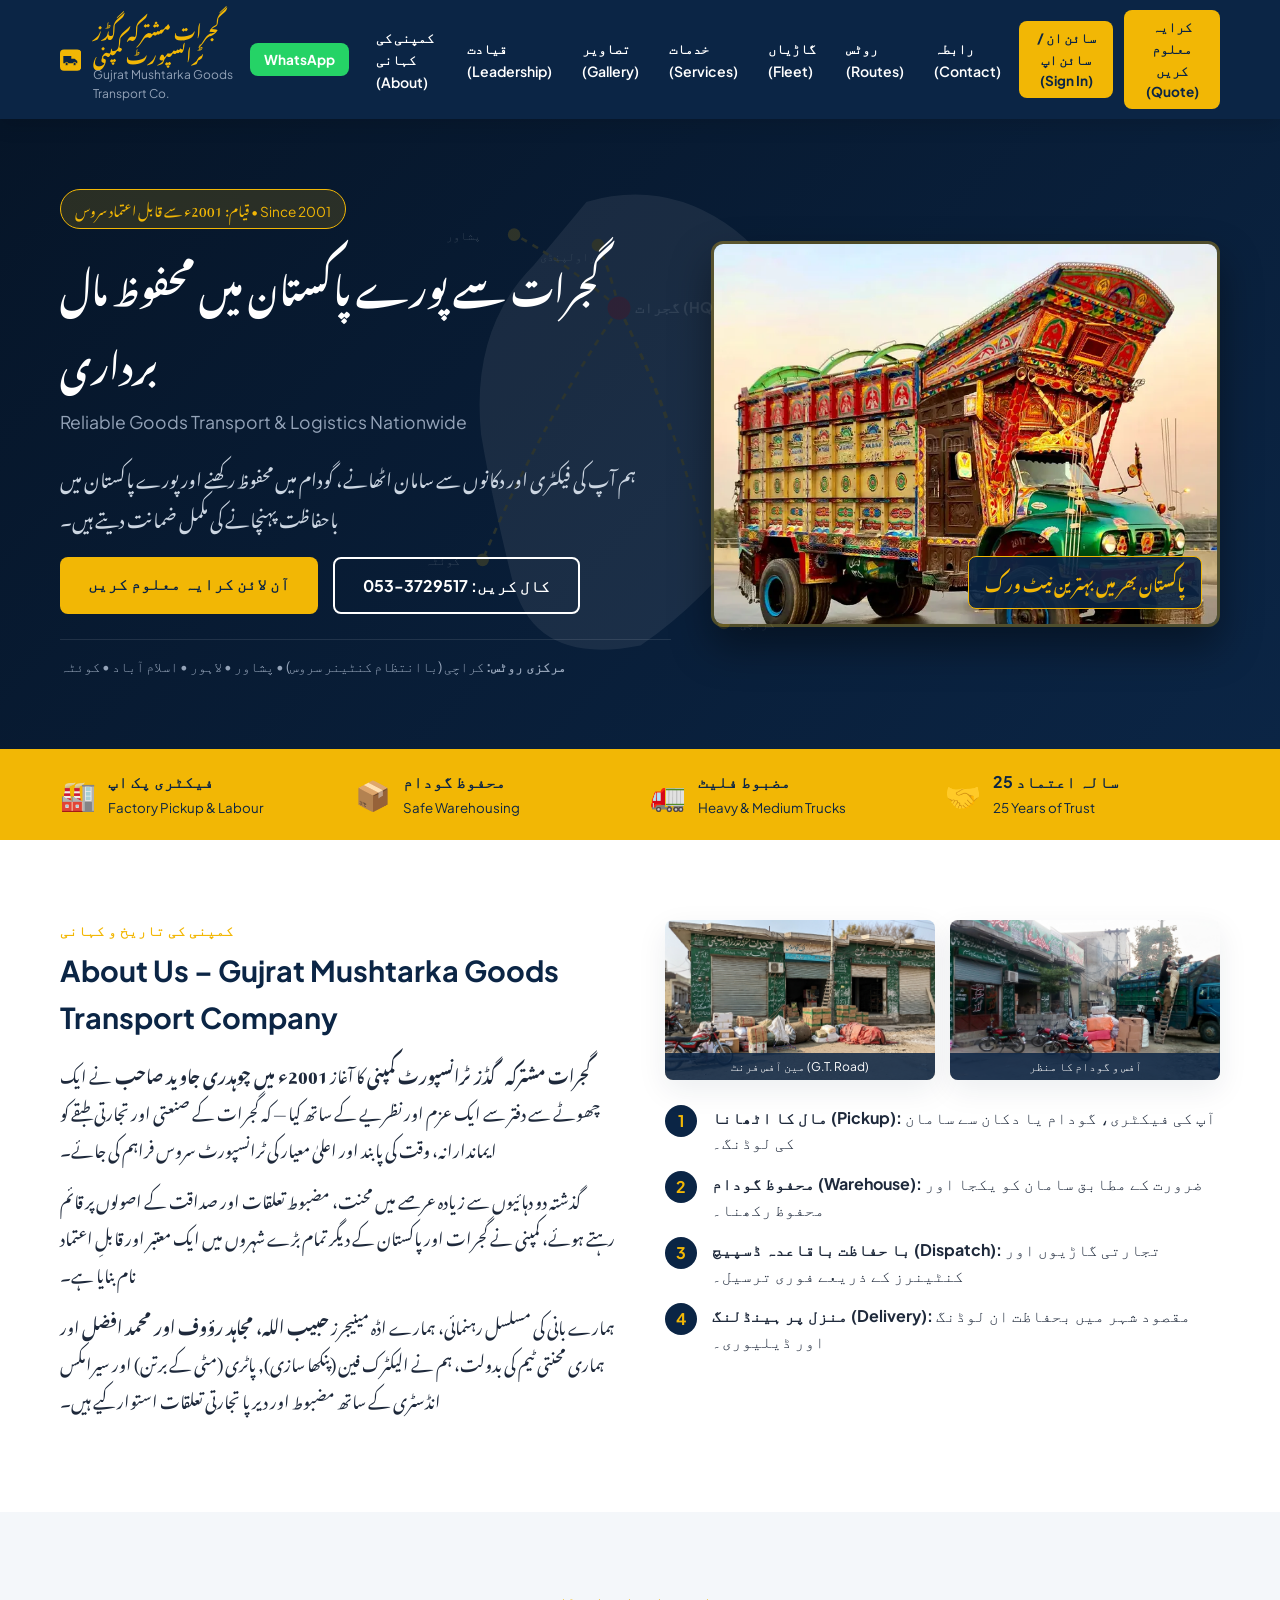
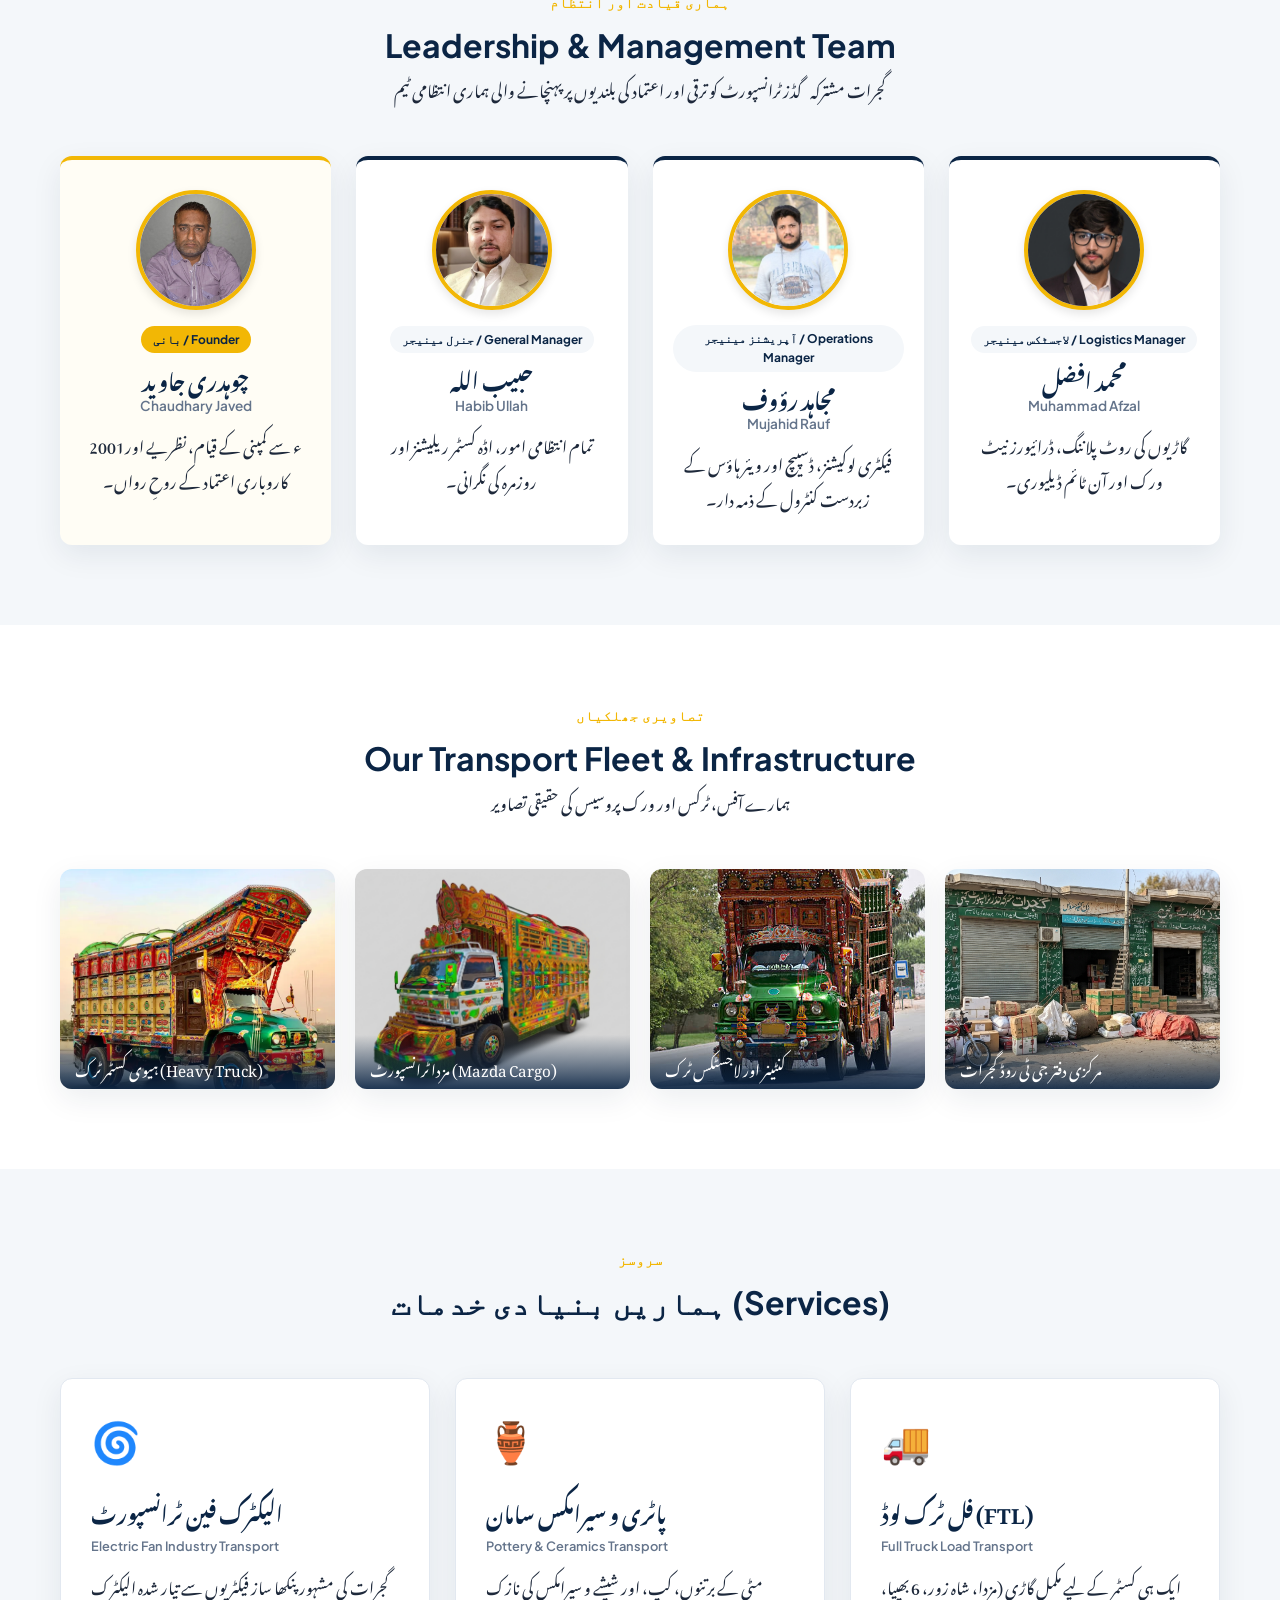
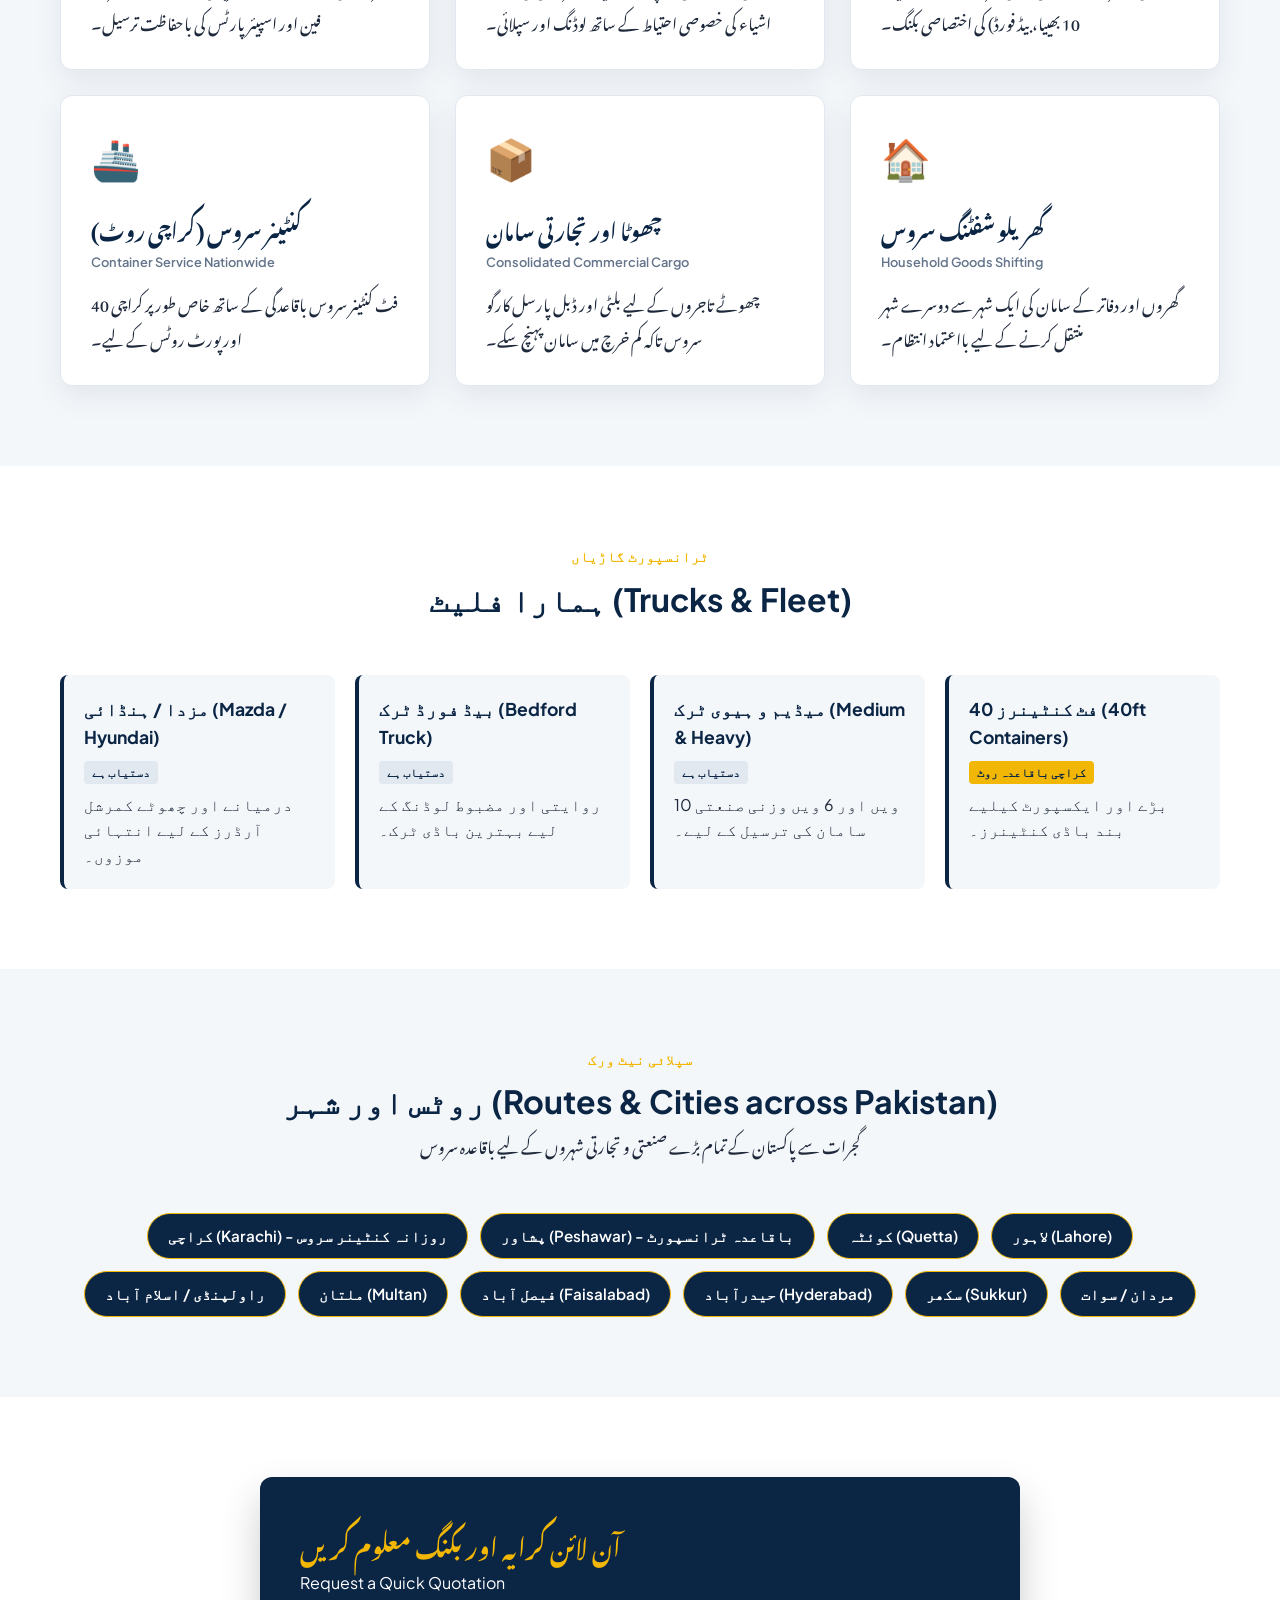
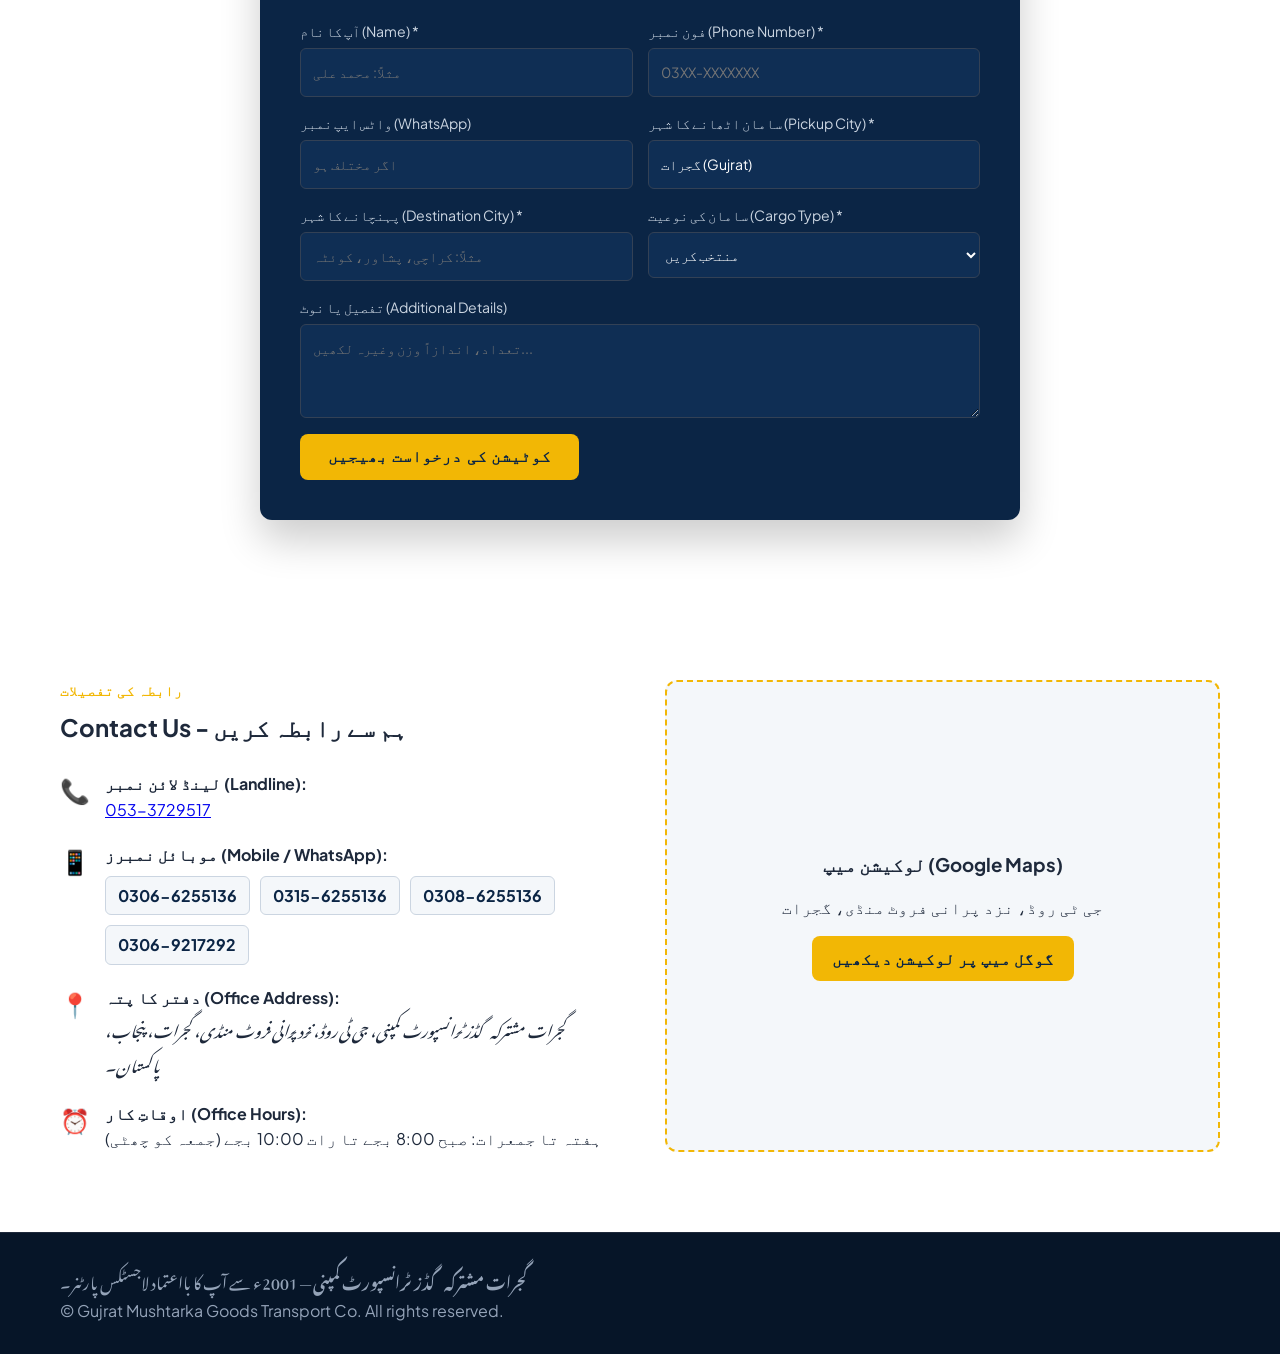
==== commit 9e6ef364: "Update index.html" ====
--- a/index.html
+++ b/index.html
@@ -17,6 +17,39 @@
 <link href="https://fonts.googleapis.com/css2?family=Noto+Nastaliq+Urdu:wght@400;700&family=Plus+Jakarta+Sans:wght@400;600;700;800&display=swap" rel="stylesheet">
 
 <link rel="stylesheet" href="style.css">
+
+<!-- Custom Watermark Map CSS -->
+<style>
+.hero {
+  position: relative;
+  overflow: hidden;
+}
+.map-watermark {
+  position: absolute;
+  top: 50%;
+  left: 50%;
+  transform: translate(-50%, -50%);
+  width: 100%;
+  max-width: 900px;
+  height: 100%;
+  opacity: 0.16;
+  pointer-events: none;
+  z-index: 1;
+}
+.hero-grid, .hero-content, .hero-art-card {
+  position: relative;
+  z-index: 2;
+}
+@keyframes pulse {
+  0% { transform: scale(0.95); box-shadow: 0 0 0 0 rgba(239, 68, 68, 0.7); }
+  70% { transform: scale(1); box-shadow: 0 0 0 14px rgba(239, 68, 68, 0); }
+  100% { transform: scale(0.95); box-shadow: 0 0 0 0 rgba(239, 68, 68, 0); }
+}
+.gujrat-pin {
+  animation: pulse 2s infinite;
+}
+</style>
+
 <script type="application/ld+json">
 {"@context":"https://schema.org","@type":"MovingCompany","name":"Gujrat Mushtarka Goods Transport Co.","telephone":"+92-53-3729517","email":"ijaza504@gmail.com","address":{"@type":"PostalAddress","streetAddress":"G.T. Road, Near Purani Fruit Mandi","addressLocality":"Gujrat","addressRegion":"Punjab","addressCountry":"PK"}}
 </script>
@@ -51,6 +84,54 @@
 <main id="main">
 
 <section id="home" class="hero">
+  
+  <!-- BIG PAKISTAN WATERMAP & ROUTES BACKGROUND -->
+  <div class="map-watermark">
+    <svg viewBox="0 0 600 600" width="100%" height="100%" fill="none" xmlns="http://www.w3.org/2000/svg">
+      <!-- Pakistan Stylized Outline -->
+      <path d="M250,80 Q320,60 380,100 T450,220 Q480,300 420,380 T300,500 Q200,520 180,440 T150,300 Q140,200 200,140 Z" fill="#ffffff" stroke="#ffffff" stroke-width="3" opacity="0.45"/>
+      
+      <!-- Route Lines from Gujrat (Center-North) to Nationwide Cities -->
+      <g stroke="#F2B705" stroke-width="2.5" stroke-dasharray="6,6" opacity="0.9">
+        <!-- Gujrat to Karachi -->
+        <path d="M280,180 Q350,320 380,480" />
+        <!-- Gujrat to Peshawar -->
+        <path d="M280,180 Q220,130 180,110" />
+        <!-- Gujrat to Rawalpindi / Islamabad -->
+        <path d="M280,180 Q270,140 260,120" />
+        <!-- Gujrat to Quetta -->
+        <path d="M280,180 Q200,300 150,420" />
+        <!-- Gujrat to Multan / Lahore -->
+        <path d="M280,180 Q310,240 330,300" />
+      </g>
+
+      <!-- Gujrat Headquarters Marker -->
+      <circle cx="280" cy="180" r="11" fill="#EF4444" class="gujrat-pin"/>
+      <text x="295" y="185" fill="#ffffff" font-size="14" font-weight="bold">گجرات (HQ)</text>
+
+      <!-- Karachi -->
+      <circle cx="380" cy="480" r="6" fill="#F2B705"/>
+      <text x="395" y="485" fill="#ffffff" font-size="11">کراچی</text>
+
+      <!-- Peshawar -->
+      <circle cx="180" cy="110" r="6" fill="#F2B705"/>
+      <text x="115" y="115" fill="#ffffff" font-size="11">پشاور</text>
+
+      <!-- Rawalpindi -->
+      <circle cx="260" cy="120" r="6" fill="#F2B705"/>
+      <text x="205" y="135" fill="#ffffff" font-size="11">راولپنڈی</text>
+
+      <!-- Quetta -->
+      <circle cx="150" cy="420" r="6" fill="#F2B705"/>
+      <text x="95" y="425" fill="#ffffff" font-size="11">کوئٹہ</text>
+
+      <!-- Moving Truck Icons along routes -->
+      <text x="330" y="320" font-size="18">🚛</text>
+      <text x="215" y="140" font-size="18">🚚</text>
+      <text x="210" y="320" font-size="16">🚛</text>
+    </svg>
+  </div>
+
   <div class="wrap hero-grid">
     <div class="hero-content">
       <div class="badge-established"><span class="urdu-text">قیام: 2001ء سے قابل اعتماد سروس</span> • Since 2001</div>
@@ -107,7 +188,7 @@
       <div class="story-content urdu-text">
         <p><strong>گجرات مشترکہ گڈز ٹرانسپورٹ کمپنی</strong> کا آغاز <strong>2001ء میں چوہدری جاوید صاحب </strong> نے ایک چھوٹے سے دفتر سے ایک عزم اور نظریے کے ساتھ کیا — کہ گجرات کے صنعتی اور تجارتی طبقے کو ایماندارانہ، وقت کی پابند اور اعلیٰ معیار کی ٹرانسپورٹ سروس فراہم کی جائے۔</p>
         <p>گذشتہ دو دہائیوں سے زیادہ عرصے میں محنت، مضبوط تعلقات اور صداقت کے اصولوں پر قائم رہتے ہوئے، کمپنی نے گجرات اور پاکستان کے دیگر تمام بڑے شہروں میں ایک معتبر اور قابلِ اعتماد نام بنایا ہے۔</p>
-        <p>ہمارے بانی کی مسلسل رہنمائی، ہمارے اڈہ مینیجرز <strong>حبیب اللہ، مجاہد رؤوف اور محمد افضل</strong> اور ہماری محنتی ٹیم کی بدولت، ہم نے الیکٹرک فین (پنکھا سازی)، پاٹری (مٹی کے برتن) اور سیرامکس انڈسٹری کے ساتھ مضبوط اور دیرپا تجارتی تعلقات استوار کیے ہیں۔</p>
+        <p>ہمارے بانی کی مسلسل رہنمائی، ہمارے اڈہ مینیجرز <strong>حبیب اللہ، مجاہد رؤوف اور محمد افضل</strong> اور ہماری محنتی ٹیم کی بدولت، ہم نے الیکٹرک فین (پنکھا سازی), پاٹری (مٹی کے برتن) اور سیرامکس انڈسٹری کے ساتھ مضبوط اور دیرپا تجارتی تعلقات استوار کیے ہیں۔</p>
       </div>
     </div>
     <div class="about-highlights">
@@ -346,7 +427,6 @@
       <p class="text-center eng-sub">Request a Quick Quotation</p>
       
       <form id="quoteForm" action="https://formsubmit.co/ijaza504@gmail.com" method="POST" style="margin-top:24px;">
-        <!-- Redirect after submission (Optional) -->
         <input type="hidden" name="_next" value="https://ijaza504.github.io/Gujrat-Mushtarka-Goods-Transport-Co/">
         <input type="hidden" name="_subject" value="New Quote Request - Gujrat Mushtarka Transport">
         
@@ -373,6 +453,7 @@
     </div>
   </div>
 </section>
+
 <!-- Contact Section -->
 <section id="contact" class="section">
   <div class="wrap two">
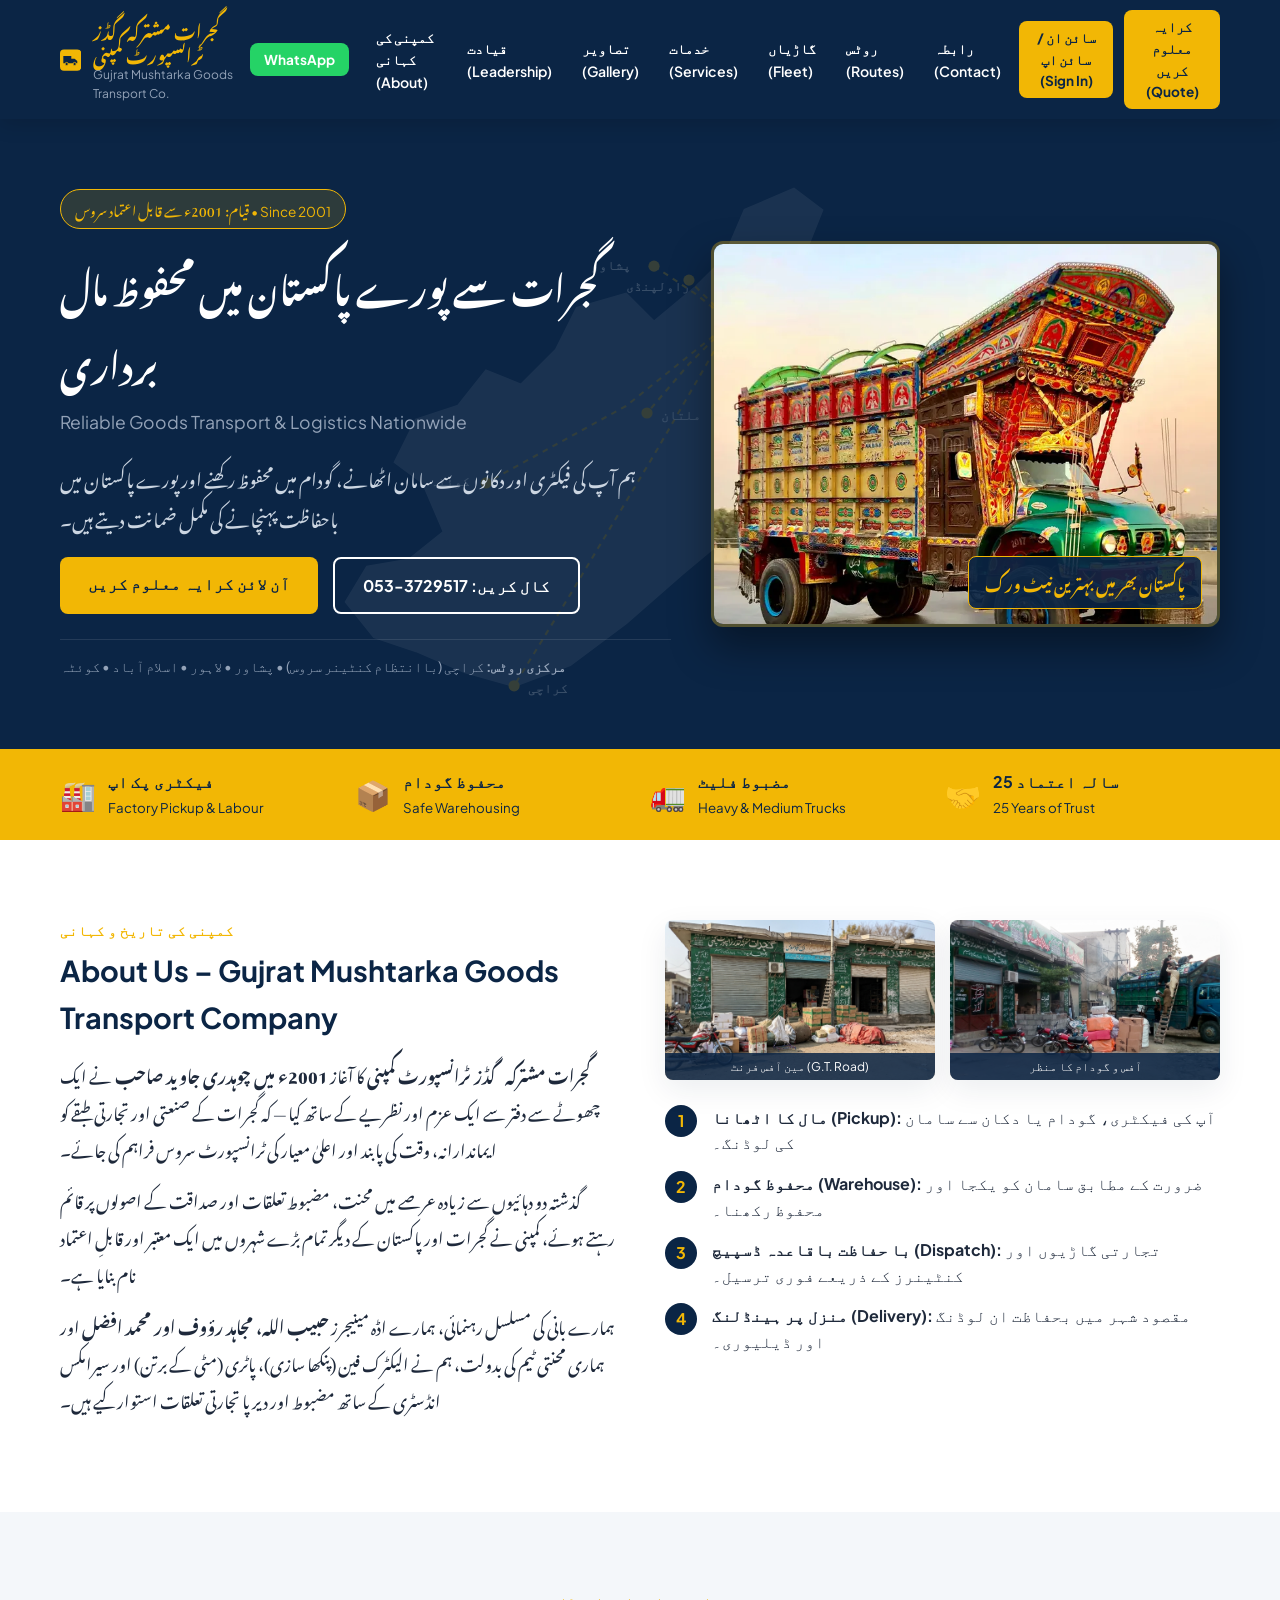
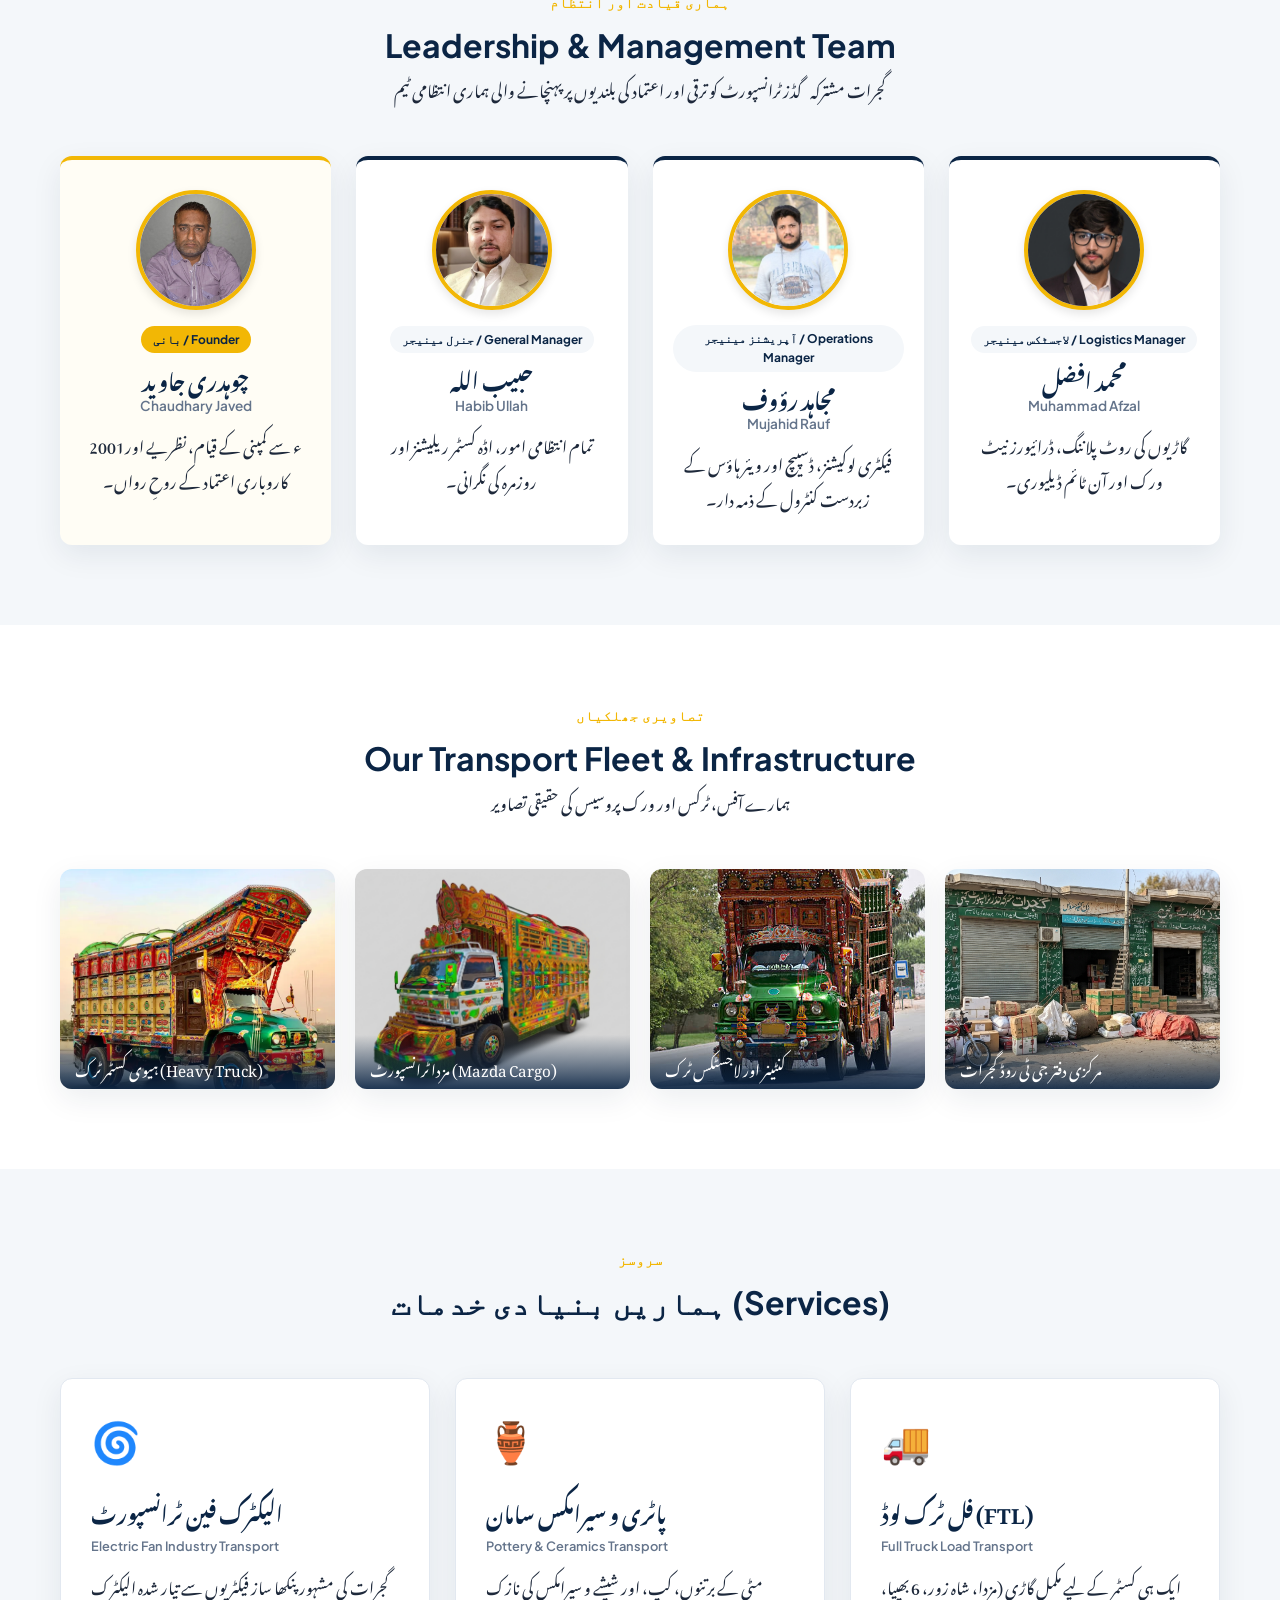
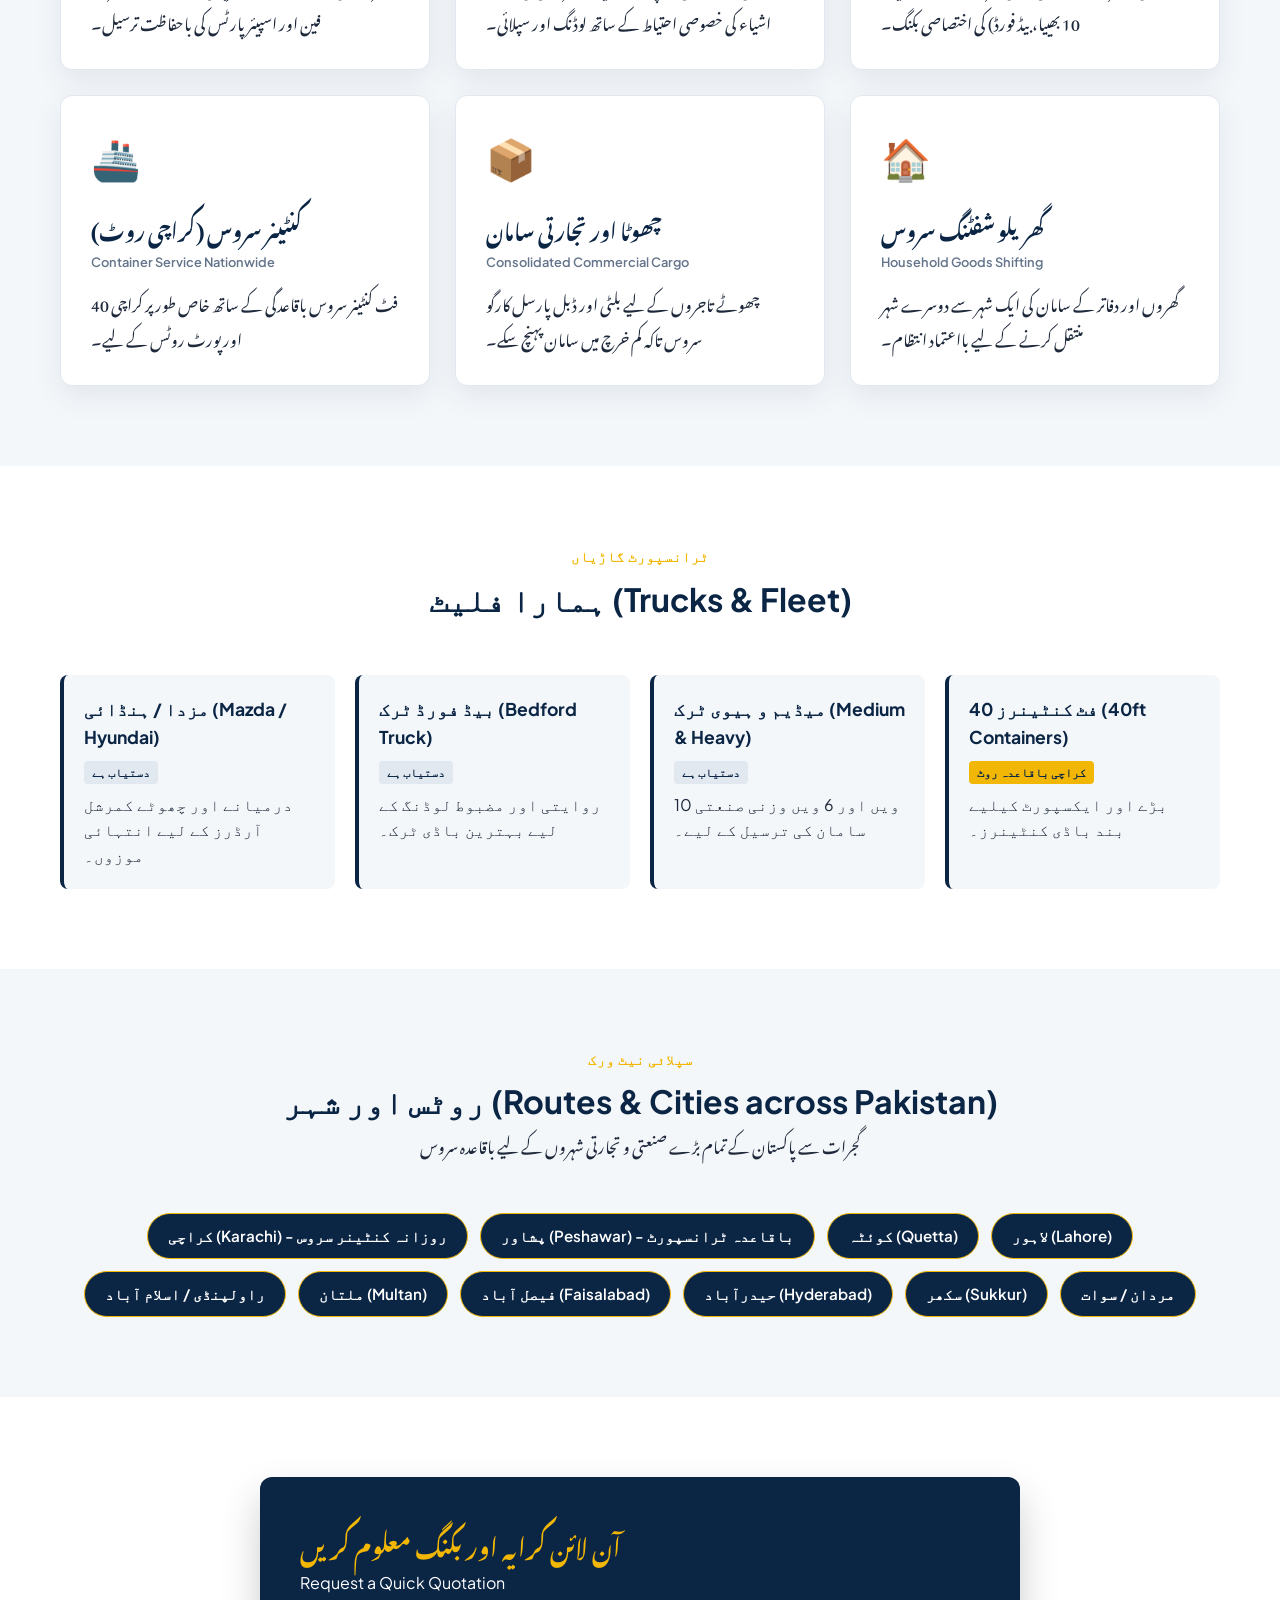
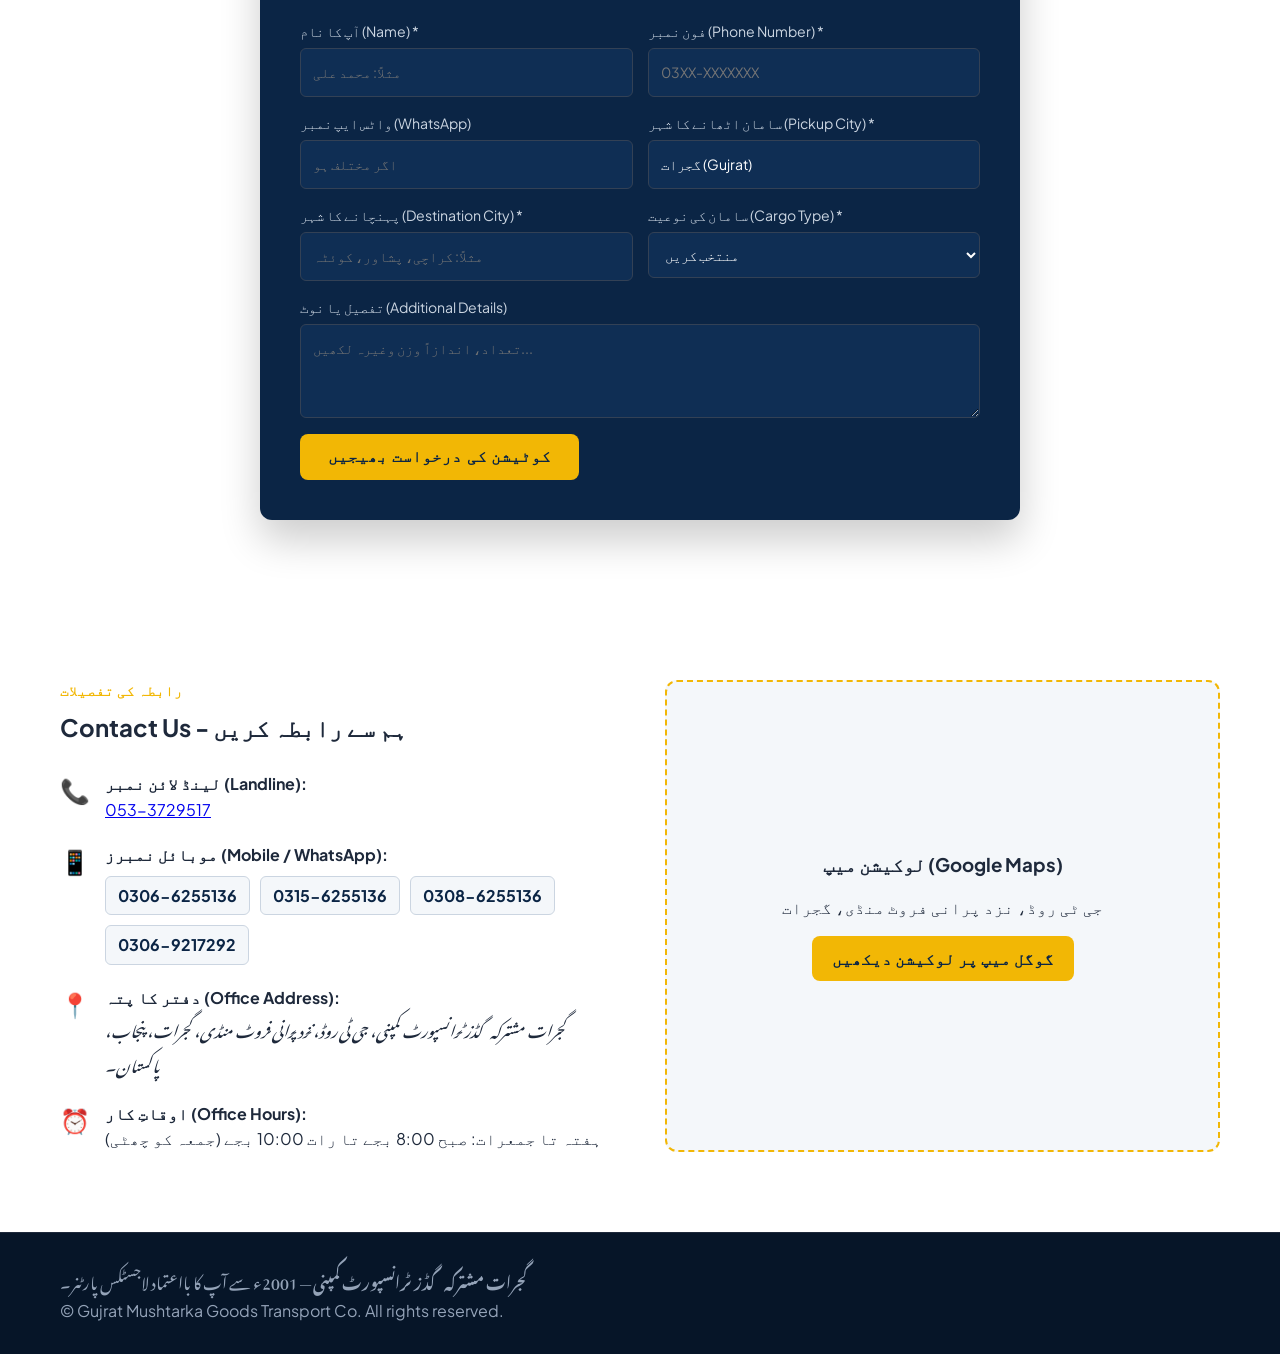
==== commit 92842cf1: "Update index.html" ====
--- a/index.html
+++ b/index.html
@@ -18,11 +18,12 @@
 
 <link rel="stylesheet" href="style.css">
 
-<!-- Custom Watermark Map CSS -->
+<!-- Custom Real Pakistan Vector Watermark Map CSS -->
 <style>
 .hero {
   position: relative;
   overflow: hidden;
+  background: var(--navy);
 }
 .map-watermark {
   position: absolute;
@@ -30,9 +31,9 @@
   left: 50%;
   transform: translate(-50%, -50%);
   width: 100%;
-  max-width: 900px;
+  max-width: 850px;
   height: 100%;
-  opacity: 0.16;
+  opacity: 0.18;
   pointer-events: none;
   z-index: 1;
 }
@@ -40,13 +41,13 @@
   position: relative;
   z-index: 2;
 }
-@keyframes pulse {
-  0% { transform: scale(0.95); box-shadow: 0 0 0 0 rgba(239, 68, 68, 0.7); }
-  70% { transform: scale(1); box-shadow: 0 0 0 14px rgba(239, 68, 68, 0); }
-  100% { transform: scale(0.95); box-shadow: 0 0 0 0 rgba(239, 68, 68, 0); }
+@keyframes pulse-red {
+  0% { transform: scale(0.9); box-shadow: 0 0 0 0 rgba(239, 68, 68, 0.8); }
+  70% { transform: scale(1.1); box-shadow: 0 0 0 12px rgba(239, 68, 68, 0); }
+  100% { transform: scale(0.9); box-shadow: 0 0 0 0 rgba(239, 68, 68, 0); }
 }
 .gujrat-pin {
-  animation: pulse 2s infinite;
+  animation: pulse-red 2s infinite;
 }
 </style>
 
@@ -85,50 +86,56 @@
 
 <section id="home" class="hero">
   
-  <!-- BIG PAKISTAN WATERMAP & ROUTES BACKGROUND -->
+  <!-- ACCURATE PAKISTAN VECTOR MAP WATERMARK WITH GUJRAT HQ & ROUTES -->
   <div class="map-watermark">
-    <svg viewBox="0 0 600 600" width="100%" height="100%" fill="none" xmlns="http://www.w3.org/2000/svg">
-      <!-- Pakistan Stylized Outline -->
-      <path d="M250,80 Q320,60 380,100 T450,220 Q480,300 420,380 T300,500 Q200,520 180,440 T150,300 Q140,200 200,140 Z" fill="#ffffff" stroke="#ffffff" stroke-width="3" opacity="0.45"/>
+    <svg viewBox="0 0 1000 900" width="100%" height="100%" fill="none" xmlns="http://www.w3.org/2000/svg">
+      <!-- Accurate Pakistan Geographical Boundary Outline -->
+      <path d="M720,100 L760,130 L740,180 L800,210 L840,190 L880,240 L810,310 L750,330 L690,290 L650,340 L670,410 L710,480 L680,560 L620,600 L560,650 L480,720 L400,780 L320,810 L250,790 L180,760 L120,740 L80,690 L110,640 L170,630 L220,590 L190,520 L150,490 L180,430 L240,410 L280,360 L330,380 L380,330 L410,270 L480,250 L520,290 L580,240 L620,200 L650,130 Z" fill="#ffffff" stroke="#ffffff" stroke-width="4" opacity="0.35"/>
       
-      <!-- Route Lines from Gujrat (Center-North) to Nationwide Cities -->
-      <g stroke="#F2B705" stroke-width="2.5" stroke-dasharray="6,6" opacity="0.9">
-        <!-- Gujrat to Karachi -->
-        <path d="M280,180 Q350,320 380,480" />
-        <!-- Gujrat to Peshawar -->
-        <path d="M280,180 Q220,130 180,110" />
-        <!-- Gujrat to Rawalpindi / Islamabad -->
-        <path d="M280,180 Q270,140 260,120" />
-        <!-- Gujrat to Quetta -->
-        <path d="M280,180 Q200,300 150,420" />
-        <!-- Gujrat to Multan / Lahore -->
-        <path d="M280,180 Q310,240 330,300" />
+      <!-- ROUTE LINES FROM GUJRAT HQ -->
+      <g stroke="#F2B705" stroke-width="3" stroke-dasharray="8,8" opacity="0.9">
+        <!-- Gujrat (630, 290) to Karachi (320, 810) -->
+        <path d="M630,290 L520,480 L400,680 L320,810" />
+        <!-- Gujrat (630, 290) to Peshawar (520, 210) -->
+        <path d="M630,290 L580,250 L520,210" />
+        <!-- Gujrat (630, 290) to Rawalpindi / Islamabad (570, 230) -->
+        <path d="M630,290 L570,230" />
+        <!-- Gujrat (630, 290) to Quetta (280, 520) -->
+        <path d="M630,290 L480,410 L280,520" />
+        <!-- Gujrat (630, 290) to Multan (510, 420) -->
+        <path d="M630,290 L570,350 L510,420" />
       </g>
 
-      <!-- Gujrat Headquarters Marker -->
-      <circle cx="280" cy="180" r="11" fill="#EF4444" class="gujrat-pin"/>
-      <text x="295" y="185" fill="#ffffff" font-size="14" font-weight="bold">گجرات (HQ)</text>
-
+      <!-- GUJRAT HEADQUARTERS PIN -->
+      <circle cx="630" cy="290" r="14" fill="#EF4444" class="gujrat-pin"/>
+      <circle cx="630" cy="290" r="6" fill="#ffffff"/>
+      <text x="650" y="295" fill="#F2B705" font-size="22" font-weight="bold">گجرات (Head Office)</text>
+
+      <!-- CITY LOCATIONS & LABELS -->
       <!-- Karachi -->
-      <circle cx="380" cy="480" r="6" fill="#F2B705"/>
-      <text x="395" y="485" fill="#ffffff" font-size="11">کراچی</text>
+      <circle cx="320" cy="810" r="8" fill="#F2B705"/>
+      <text x="340" y="820" fill="#ffffff" font-size="18" font-weight="bold">کراچی</text>
 
       <!-- Peshawar -->
-      <circle cx="180" cy="110" r="6" fill="#F2B705"/>
-      <text x="115" y="115" fill="#ffffff" font-size="11">پشاور</text>
+      <circle cx="520" cy="210" r="8" fill="#F2B705"/>
+      <text x="430" y="215" fill="#ffffff" font-size="18" font-weight="bold">پشاور</text>
 
       <!-- Rawalpindi -->
-      <circle cx="260" cy="120" r="6" fill="#F2B705"/>
-      <text x="205" y="135" fill="#ffffff" font-size="11">راولپنڈی</text>
+      <circle cx="570" cy="230" r="8" fill="#F2B705"/>
+      <text x="480" y="245" fill="#ffffff" font-size="18" font-weight="bold">راولپنڈی</text>
 
       <!-- Quetta -->
-      <circle cx="150" cy="420" r="6" fill="#F2B705"/>
-      <text x="95" y="425" fill="#ffffff" font-size="11">کوئٹہ</text>
-
-      <!-- Moving Truck Icons along routes -->
-      <text x="330" y="320" font-size="18">🚛</text>
-      <text x="215" y="140" font-size="18">🚚</text>
-      <text x="210" y="320" font-size="16">🚛</text>
+      <circle cx="280" cy="520" r="8" fill="#F2B705"/>
+      <text x="200" y="525" fill="#ffffff" font-size="18" font-weight="bold">کوئٹہ</text>
+
+      <!-- Multan -->
+      <circle cx="510" cy="420" r="8" fill="#F2B705"/>
+      <text x="530" y="430" fill="#ffffff" font-size="18" font-weight="bold">ملتان</text>
+
+      <!-- TRUCK ICONS ON ROUTES -->
+      <text x="450" y="600" font-size="26">🚛</text>
+      <text x="560" y="245" font-size="24">🚚</text>
+      <text x="410" y="440" font-size="24">🚛</text>
     </svg>
   </div>
 
@@ -188,7 +195,7 @@
       <div class="story-content urdu-text">
         <p><strong>گجرات مشترکہ گڈز ٹرانسپورٹ کمپنی</strong> کا آغاز <strong>2001ء میں چوہدری جاوید صاحب </strong> نے ایک چھوٹے سے دفتر سے ایک عزم اور نظریے کے ساتھ کیا — کہ گجرات کے صنعتی اور تجارتی طبقے کو ایماندارانہ، وقت کی پابند اور اعلیٰ معیار کی ٹرانسپورٹ سروس فراہم کی جائے۔</p>
         <p>گذشتہ دو دہائیوں سے زیادہ عرصے میں محنت، مضبوط تعلقات اور صداقت کے اصولوں پر قائم رہتے ہوئے، کمپنی نے گجرات اور پاکستان کے دیگر تمام بڑے شہروں میں ایک معتبر اور قابلِ اعتماد نام بنایا ہے۔</p>
-        <p>ہمارے بانی کی مسلسل رہنمائی، ہمارے اڈہ مینیجرز <strong>حبیب اللہ، مجاہد رؤوف اور محمد افضل</strong> اور ہماری محنتی ٹیم کی بدولت، ہم نے الیکٹرک فین (پنکھا سازی), پاٹری (مٹی کے برتن) اور سیرامکس انڈسٹری کے ساتھ مضبوط اور دیرپا تجارتی تعلقات استوار کیے ہیں۔</p>
+        <p>ہمارے بانی کی مسلسل رہنمائی، ہمارے اڈہ مینیجرز <strong>حبیب اللہ، مجاہد رؤوف اور محمد افضل</strong> اور ہماری محنتی ٹیم کی بدولت، ہم نے الیکٹرک فین (پنکھا سازی)، پاٹری (مٹی کے برتن) اور سیرامکس انڈسٹری کے ساتھ مضبوط اور دیرپا تجارتی تعلقات استوار کیے ہیں۔</p>
       </div>
     </div>
     <div class="about-highlights">
